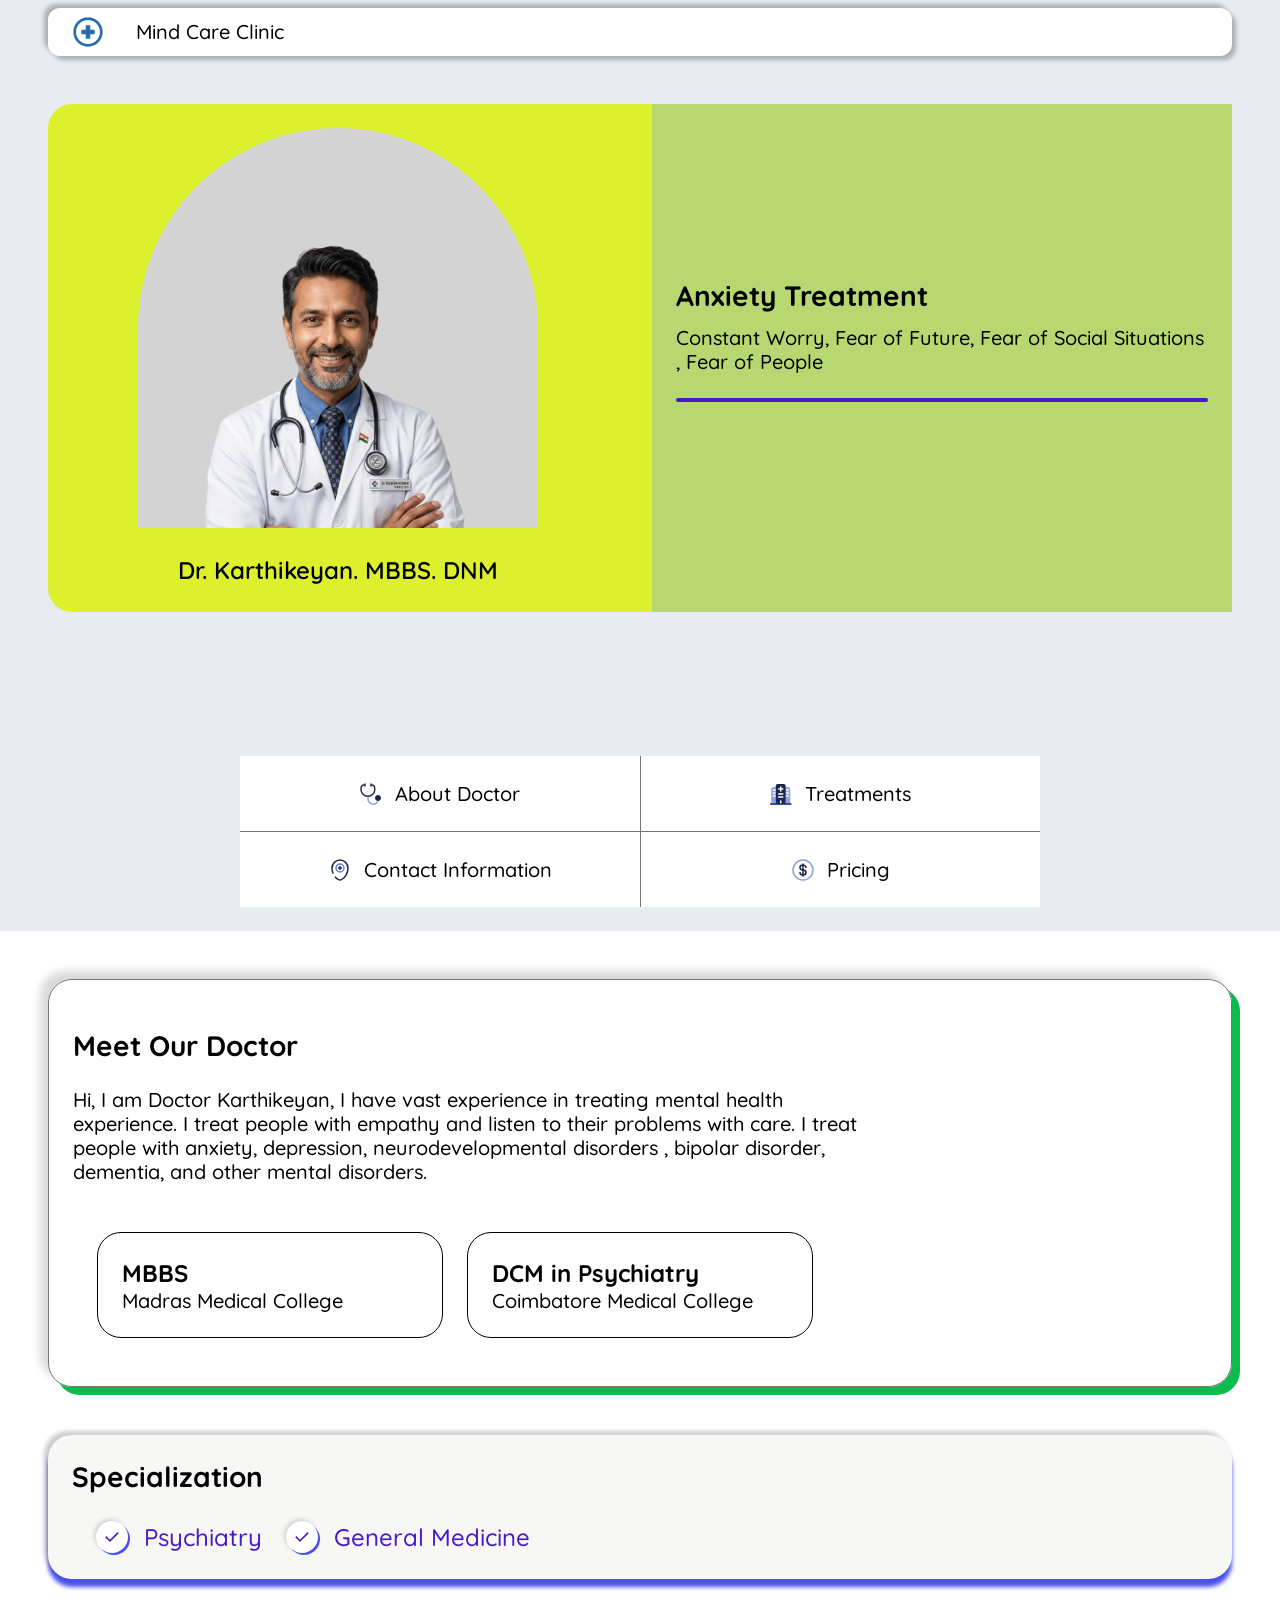
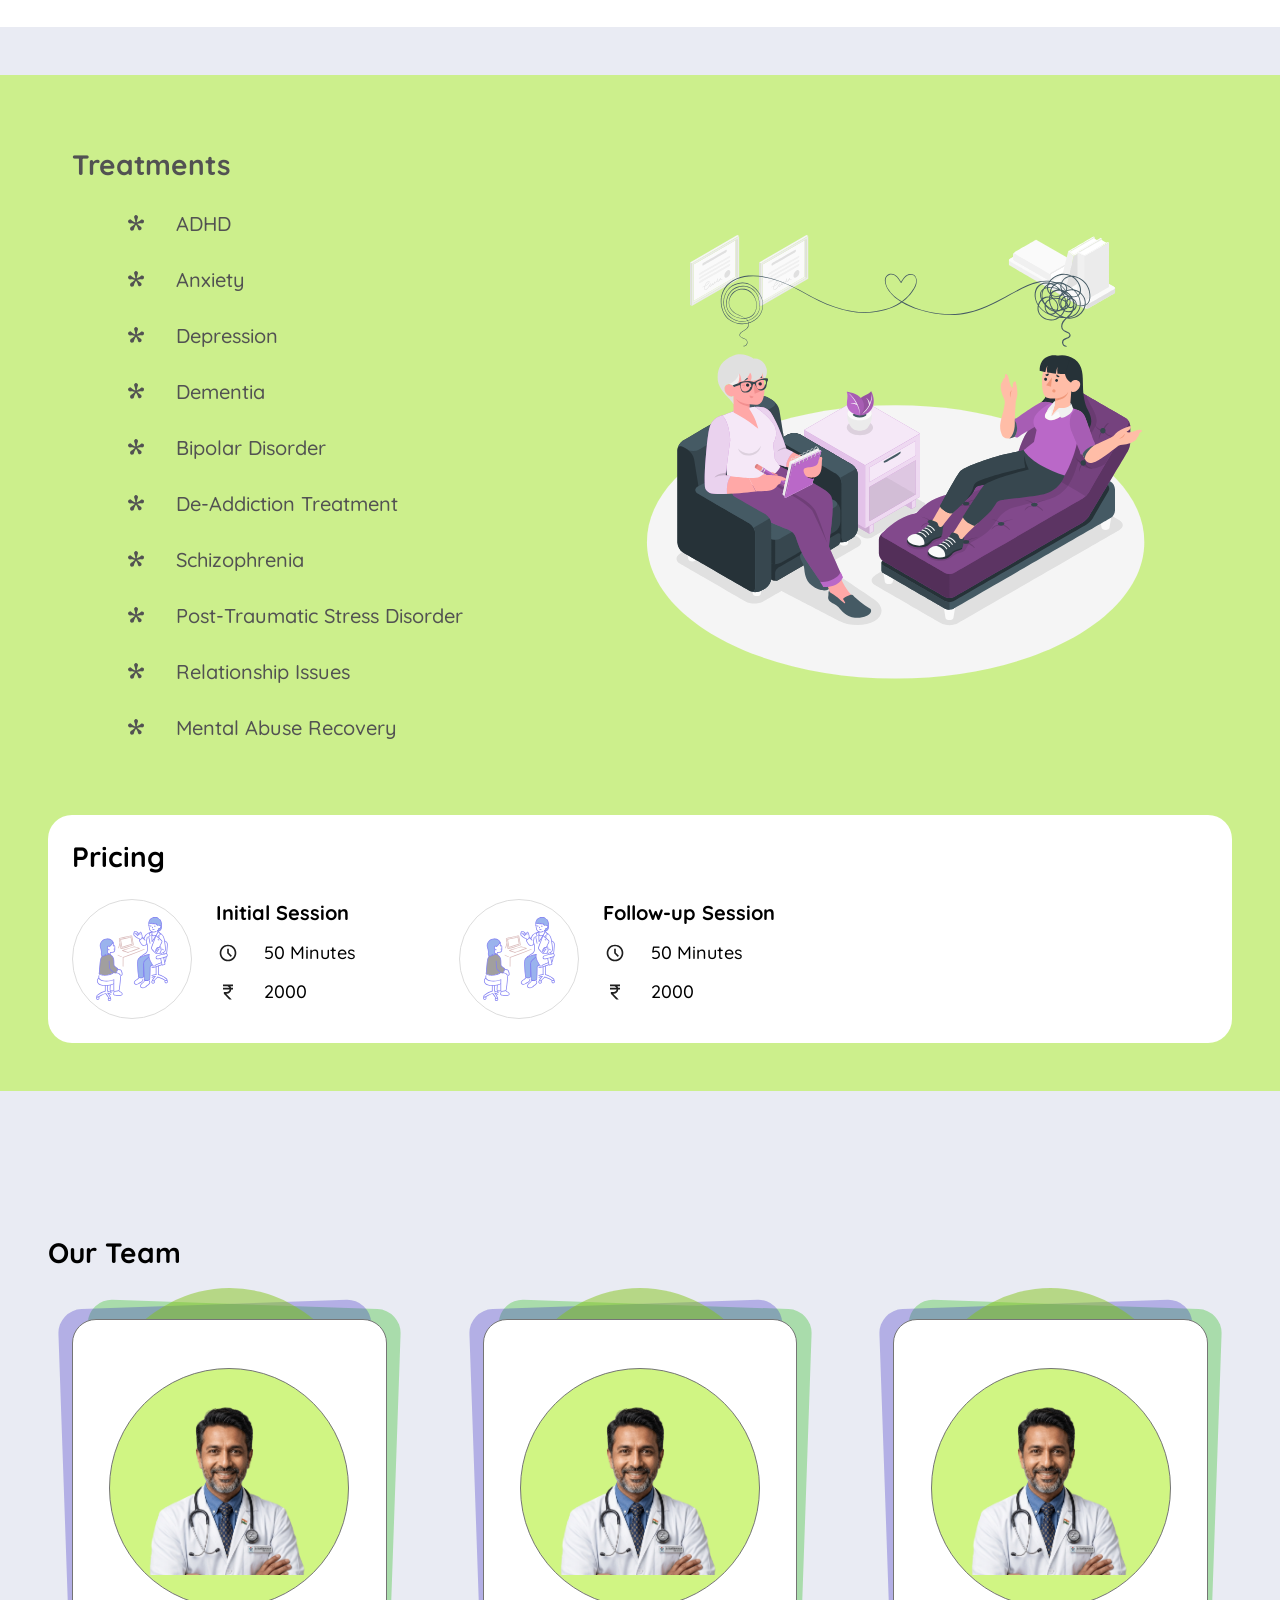
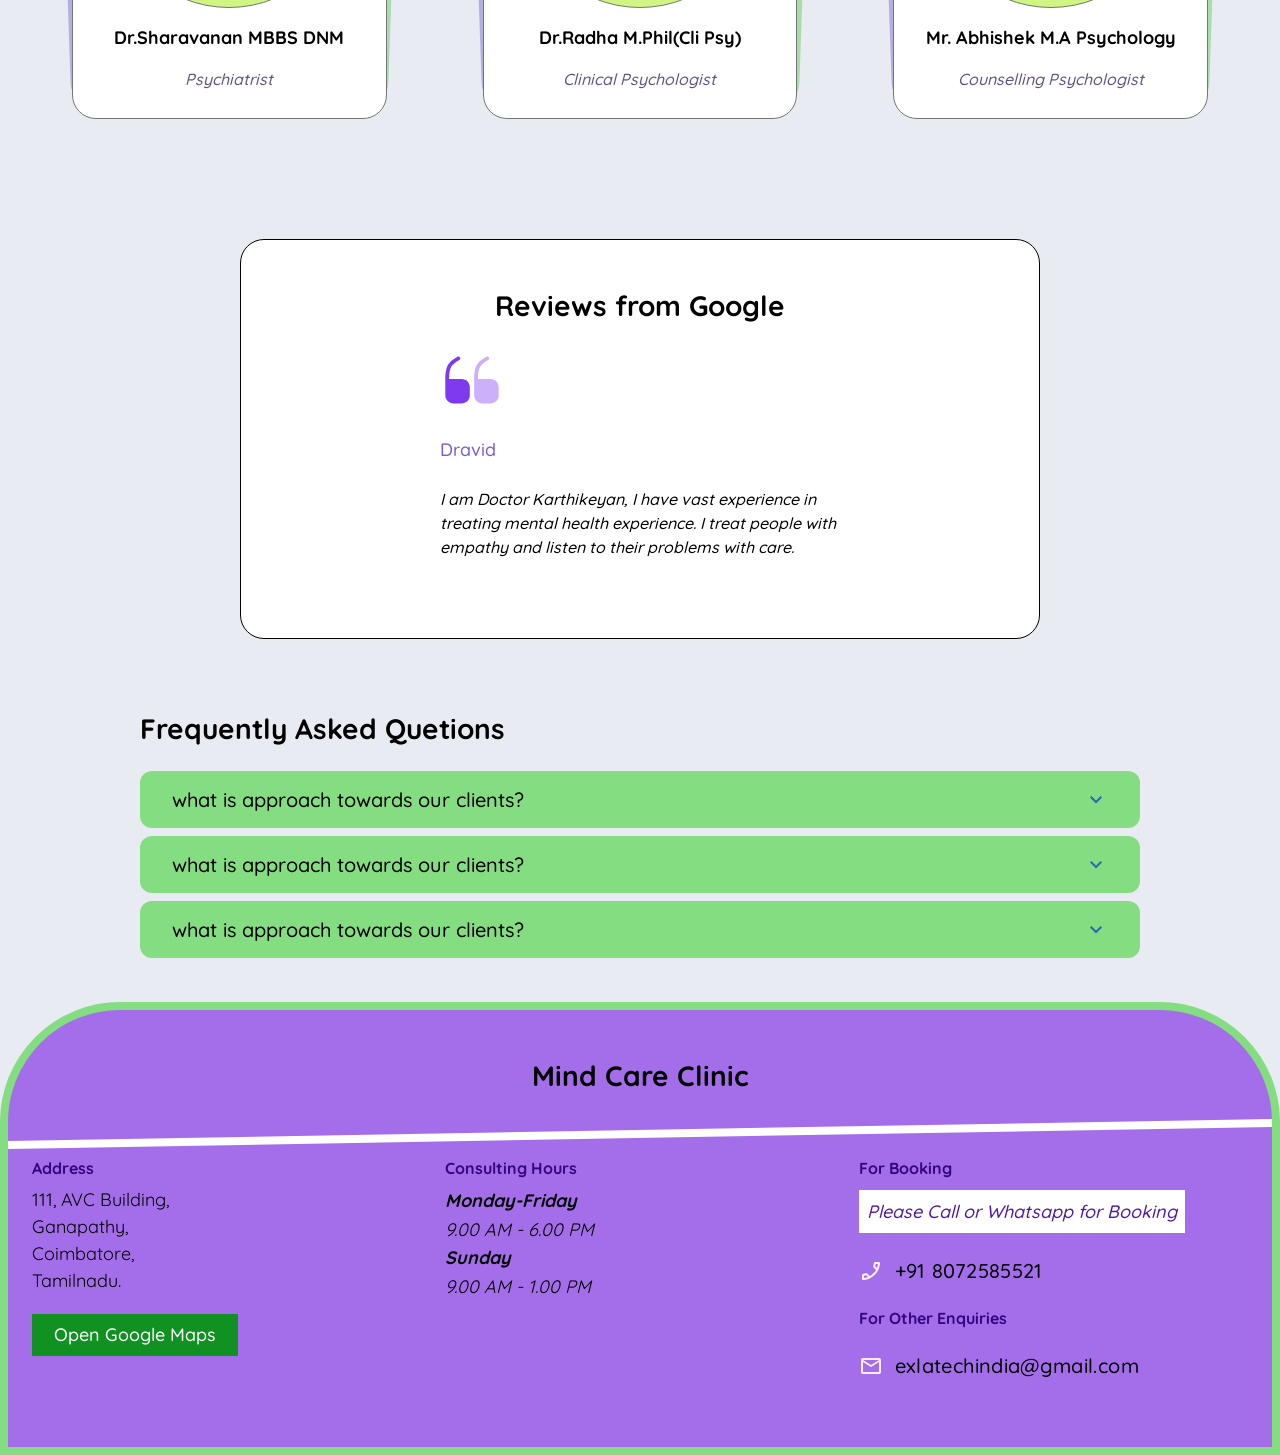
==== index.html @ 74aabde1 "changes" ====
<html>

<head>

  <meta name="viewport" content="width=device-width, initial-scale=1.0"> 

  <link rel="icon" type="image/svg" href="assets/images/dprofile_icons/medical-circle.svg">

  <title> Mind Care Clinic | Anxiety Treatment | Depression Treatment |  OCD Treatment | Post-Traumatic Stress Disorder Treatment | Dementia Treatment |  Bipolar Discorder Treatment | ADHD Treatment </title>

    <meta name ="description" content="" />
    

    





  <link rel="preconnect" href="https://fonts.googleapis.com">
<link rel="preconnect" href="https://fonts.gstatic.com" crossorigin>
<link href="https://fonts.googleapis.com/css2?family=Anek+Tamil:wdth,wght@75,100..800&&family=Playfair+Display+SC:ital,wght@0,400;0,700;0,900;1,400;1,700;1,900&family=Playfair+Display:ital,wght@0,400..900;1,400..900&display=swap" rel="stylesheet">
<link href="https://fonts.googleapis.com/css2?family=Montserrat:ital,wght@0,100..900;1,100..900&display=swap" rel="stylesheet">
<link href="https://fonts.googleapis.com/css2?family=Quicksand:wght@300..700&display=swap" rel="stylesheet">
   <link rel="stylesheet" href="assets/css/colors.css" />

   <link rel="stylesheet" href="assets/css/decorations.css" />


   <link rel="stylesheet" href="assets/css/layout.css" />
   <link rel="stylesheet" href="assets/css/ctagrid.css" />

   <link rel="stylesheet" href="assets/css/finalcta.css" />
   <link rel="stylesheet" href="assets/css/oservices.css" />
   <link rel="stylesheet" href="assets/css/businessservices.css" />

   <link rel="stylesheet" href="assets/css/typography.css" />
   <link rel="stylesheet" href="assets/css/buttons.css"/>
      <link rel="stylesheet" href="assets/css/spacing.css"/>
      <link rel="stylesheet" href="assets/css/servicesgrid.css"/>

            <link rel="stylesheet" href="assets/css/companygrid.css"/>
            <link rel="stylesheet" href="assets/css/highlightsgrid.css"/>


   <link rel="stylesheet" href="assets/css/normalize.css"/>
   <link rel="stylesheet" href="assets/css/transitions.css"/>
   <link rel="stylesheet" href="assets/css/navdprofile.css"/>




   <link rel="stylesheet" href="assets/css/webservices.css"/>
   <link rel="stylesheet" href="assets/css/aboutus.css"/>

      <link rel="stylesheet" href="assets/css/aboutuscircle.css"/>

   <link rel="stylesheet" href="assets/css/footerwebservices.css"/>

      <link rel="stylesheet" href="assets/css/contactpage.css"/>


   <link rel="stylesheet" href="assets/css/splider/glide.core.min.css"/>

   <link rel="stylesheet" href="assets/css/splider/glide.theme.min.css"/>

      <link rel="stylesheet" href="assets/css/doctorprofile.css"/>



</head>
<body>

   

    <header>
      <div class="section-container">



         <nav class="dprofile-navbar ">

            <a class="dprofile-logo-icon"> <img src="assets/images/dprofile_icons/medical-circle.svg" style="width: 32px;height:32px"/>  </a>

            <a class="dprofile-logo-title"> Mind Care Clinic</a>

            <div class="dprofile-spacer"> </div>


             <div class="mobile-hamburger-button">
           <!-- <span class="materials-icon-outlined"> menu </span> -->

           <div class="mobile-menu-icon">
           <span class="mobile-menu-line-1 mobile-menu-lines"> </span>
           <span class="mobile-menu-line-2 mobile-menu-lines"> </span>
           <span class="mobile-menu-line-3 mobile-menu-lines"> </span>
           </div>

       </div>

         <div class="mobile-menu-wrapper">
        <ul class="mobile-menu-list"> 
            <li class="mobile-menu-list-item"> <a class="mobile-menu-link mobile-link-button" href="#about-part"> About Doctor </a>  </li>
            <li class="mobile-menu-list-item"><a class="mobile-menu-link mobile-link-button" href="#treatment-part"> Treatments </a></li>
            <li class="mobile-menu-list-item"><a class="mobile-menu-link mobile-link-button" href="#contact-part"> Contact Information </a> </li>
          

            <li class="mobile-menu-list-item"><a class="mobile-menu-link mobile-link-button" href="#pricing-part"> Pricing </a></li>




        </ul>
     </div>




            
             
         </nav>
        </div>

         
    </header>
     

     

    <section class="dprofile-hero-section">

         <div class="section-container">

              <div class="dprofile-hero-card">
                        <div class="dprofile-hero-card-grid">

                              <div class="dprofile-hero-card-grid-column">
                                <div class="dprofile-hero-left-side-flex-box">

                                <div>


                                  <div class="dprofile-hero-image-wrapper">
                                       <img src="assets/images/doctor_profile.png" />
                                  </div>

                                  <div class="dprofile-hero-image-caption mtop-24">
                                      Dr. Karthikeyan. MBBS. DNM
                                  </div>

                                 </div>


                                 </div>

                                 
                              </div>

                              <div class="dprofile-hero-card-grid-column dprofile-hero-card-grid-column-split-2">

                            <main class="glide_wrapper">

                               <div class="glide" id="glide-hero">
                                 <div class="glide__track" data-glide-el="track">
                                   <ul class="glide__slides">
                                     <li class="glide__slide">
        
                                        <div class="">

                                        <div class="dprofile-hero-title-text">
                                           
                                             <h3> Anxiety Treatment</h3>
                                             
                                             <p class="mtop-12" > Constant Worry, Fear of Future, Fear of Social Situations , Fear of People

                                             </p>
                                        </div>

                                        <div class="dprofile-progress-bar">

                                          </div>

                                        

                                        </div>

                                        



                                     </li>
                                     <li class="glide__slide">
                                                     
                                        
                                        <div>

                                       <div class="dprofile-hero-title-text">
                                          
                                           <h3 > Depression Treatment </h3>

                                           <p class="mtop-12" > Treatment for Persistent Low Mood, Self Harming Behaviour, Self Blaming Behaviour, Rumination, Feeling Worthless</p>
                                            
                                            

                                        </div>
                                        <div class="dprofile-progress-bar">

                                          </div>

                                        </div>

                                     </li>
                                     <li class="glide__slide">
                                       <div>

                                         <div class="dprofile-hero-title-text">
                                             <h3> ADHD Treatment</h3>

                                             <p class="mtop-12" > Child ADHD , Adult Adhd, Lack of Focus in Work and in School, Memory Issues</p>
                                            
                                        </div>
                                        <div class="dprofile-progress-bar">

                                          </div>
                                        </div>

                                     </li>
                                     <li class="glide__slide">

                                        <div>


                                         <div class="dprofile-hero-title-text">

                                            <h3> Neuro Developmental Disorder Diagnosis</h3>

                                             <p class="mtop-12" >  ADHD Diagnosis, Autism Diagnosis, Dyslexia Diagnosis and Learning Disorder Diagnosis.  </p>
                                             
          
                                            
                                        </div>
                                        <div class="dprofile-progress-bar">

                                          </div>

                                        </div>


                                     </li>
                                     <li class="glide__slide">
                                        <div>

                                         <div class="dprofile-hero-title-text">
                                             
                                            <h3> Relationship Issues</h3>

                                             <p class="mtop-12" > Toxic Relationship Recovery, Narcisstic Abuse Recovery, Low Self Worth in Relationship  </p>
                                                                                        
                                        </div>
                                        <div class="dprofile-progress-bar">

                                          </div>

                                        </div>

                                     </li>

                                     <li class="glide__slide">
                                        <div>

                                         <div class="dprofile-hero-title-text">
                                             
                                            <h3> Bipolar Disorder</h3>

                                             <p class="mtop-12" > Treatment for Bipolar Disorder, Maniac Episodes  </p>
                                                                                        
                                        </div>
                                        <div class="dprofile-progress-bar">

                                          </div>

                                        </div>

                                     </li>
                                     
                                   </ul>
                                    
                                 </div>
                               </div>

                     

                            </main>



                                         


                 

                                 
                              </div>
                        </div>

                       
                  
              </div>
         </div>

         
    </section>


    <section>
          <div class="section-container">

                <div class="dprofile-menu-grid-wrapper">

                      <div class="dprofile-menu-grid">
                              <div class="dprofile-menu-grid-column">
                                <a class="menu-grid-link" href="#about-part" > <img src="assets/images/dprofile_icons/stetho.svg" style ="width: 24px;height:24px"/>  About Doctor
                                 </a>
                              </div>
                              <div class="dprofile-menu-grid-column">
                               <a class="menu-grid-link" href="#treatment-part" >  <img src="assets/images/dprofile_icons/hospital.svg" style ="width: 24px;height:24px"/>  

                                Treatments</a>
                              </div>
                              <div class="dprofile-menu-grid-column">
                               <a class="menu-grid-link" href="#contact-part" > 
                                   <img src="assets/images/dprofile_icons/location.svg" style ="width: 24px;height:24px"/>  

                                 Contact Information
                                 </a>
                              </div>
                              <div class="dprofile-menu-grid-column">
                               <a class="menu-grid-link"  href="#pricing-part" > 

                            <img src="assets/images/dprofile_icons/pricing.svg" style ="width: 24px;height:24px"/>  

                                 Pricing
                                </a>

                              </div>
                      </div>
                </div>
          </div>
    </section>


    <section class="dprofile-about-section" id="about-part">

        
         <div class="section-container">

           <main class="dprofile-about-inner-section">

            

             <div class="dprofile-about-wrapper">



              <h3 class="mtop-24">     Meet Our Doctor </h3>
            
              <p class="mtop-24"> Hi, I am Doctor Karthikeyan, I have vast experience in treating
              mental health experience. I treat people with empathy and listen
              to their problems with care. I treat people with anxiety, 
              depression, neurodevelopmental disorders , bipolar disorder,
              dementia, and other mental disorders. </p>
            
            </div>


            <div>
                 <div class="dprofile-about-qualification-grid mtop-24">
                          <div class="dprofile-about-qualification-grid-column">
                             <h4> MBBS</h4>
                             <p> Madras Medical College</p>
                          </div>
                          <div class="dprofile-about-qualification-grid-column">
                             <h4> DCM in Psychiatry</h4>
                             <p> Coimbatore Medical College</p>
                          </div>
                 </div>
            </div>
        </main>

         <main class="mtop-48">
             <div class="dprofile-speciality-card">
                   
                  <h3> Specialization</h3>

                  <div class="dprofile-speciality-card-chip-wrapper mtop-24">

                      <div class="dprofile-speciality-card-chip">

                          <div class="dprofile-speciality-card-chip-icon-wrap">
                              <img src="assets/images/dprofile_icons/check_color.svg"/> 
                           </div>

                           <div class="dprofile-speciality-card-chip-text">
                             Psychiatry
                           </div>
                         
                      </div>

                      <div class="dprofile-speciality-card-chip">

                          <div class="dprofile-speciality-card-chip-icon-wrap">
                              <img src="assets/images/dprofile_icons/check_color.svg"/> 
                           </div>

                           <div class="dprofile-speciality-card-chip-text">
                             General Medicine
                           </div>
                         
                      </div>
                      
                  </div>
                 
              </div>
         </main>


         </div>
    </section>


    <section class="dprofile-speciality-section">
         <div class="section-container">
              
         </div>
    </section>


    <section class="dprofile-treatment-section" id="treatment-part">
          
        <div class="section-container">


             <div class="dprofile-treatment-section-card">

                     <h3 class="dprofile-treatment-section-card-title"> Treatments</h3>

                     <main class="dprofile-treatment-flex-box">

                     <div class="dprofile-treatment-list">


                         <div class="dprofile-treatment-list-item"> 

                             <div class="dprofile-treatment-list-item-icon-wrap">
                                  <img src="assets/images/dprofile_icons/asterisk-1.svg" />

                             </div>

                             <div>
                                 ADHD
                             </div>
                         </div>

                         
                         <div class="dprofile-treatment-list-item"> 

                             <div class="dprofile-treatment-list-item-icon-wrap">
                                  <img src="assets/images/dprofile_icons/asterisk-1.svg" />

                             </div>

                             <div>
                                 Anxiety
                             </div>
                         </div>
                         
                         <div class="dprofile-treatment-list-item"> 

                             <div class="dprofile-treatment-list-item-icon-wrap">
                                  <img src="assets/images/dprofile_icons/asterisk-1.svg" />

                             </div>

                             <div>
                                 Depression
                             </div>
                         </div>
                         
                         <div class="dprofile-treatment-list-item"> 

                             <div class="dprofile-treatment-list-item-icon-wrap">
                                  <img src="assets/images/dprofile_icons/asterisk-1.svg" />

                             </div>

                             <div>
                                 Dementia
                             </div>
                         </div>
                          <div class="dprofile-treatment-list-item"> 

                             <div class="dprofile-treatment-list-item-icon-wrap">
                                  <img src="assets/images/dprofile_icons/asterisk-1.svg" />

                             </div>

                             <div>
                                 Bipolar Disorder
                             </div>
                         </div>

                          <div class="dprofile-treatment-list-item"> 

                             <div class="dprofile-treatment-list-item-icon-wrap">
                                  <img src="assets/images/dprofile_icons/asterisk-1.svg" />

                             </div>

                             <div>
                                 De-Addiction Treatment
                             </div>
                         </div>
                          <div class="dprofile-treatment-list-item"> 

                             <div class="dprofile-treatment-list-item-icon-wrap">
                                  <img src="assets/images/dprofile_icons/asterisk-1.svg" />

                             </div>

                             <div>
                                 Schizophrenia
                             </div>
                         </div>

                         <div class="dprofile-treatment-list-item"> 

                             <div class="dprofile-treatment-list-item-icon-wrap">
                                  <img src="assets/images/dprofile_icons/asterisk-1.svg" />

                             </div>

                             <div>
                                 Post-Traumatic Stress Disorder
                             </div>
                         </div>

                         <div class="dprofile-treatment-list-item"> 

                             <div class="dprofile-treatment-list-item-icon-wrap">
                                  <img src="assets/images/dprofile_icons/asterisk-1.svg" />

                             </div>

                             <div>
                                 Relationship Issues
                             </div>
                         </div>
                         <div class="dprofile-treatment-list-item"> 

                             <div class="dprofile-treatment-list-item-icon-wrap">
                                  <img src="assets/images/dprofile_icons/asterisk-1.svg" />

                             </div>

                             <div>
                                 Mental Abuse Recovery
                             </div>
                         </div>

                         
                     </div>


                      <div class="dprofile-treatment-image-container">

                          <div class="dprofile-treatment-image-wrapper"> <img src="assets/images/dprofile_icons/psychologist.svg" />  </div>

                      </div>

                      </main>


             </div>


             <main class="mtop-48" id="pricing-part">
                   <div class="dprofile-pricing-card">

                       <h3>                        Pricing</h3>

                       
                       <div class="dprofile-pricing-grid">

                       <div class="dprofile-pricing-card-flex-box mtop-48">
                            <div class="dprofile-pricing-card-flex-box-icon-wrap">
                             <img src="assets/images/dprofile_icons/meeting-color.svg"/> 
 
                            </div>

                            <div>
                                  <div class="dprofile-pricing-card-item-title"> Initial Session </div>

                                  <div class="dprofile-pricing-card-item-flex-box mtop-12">

                                     <div class="dprofile-pricing-card-item-flex-box-icon-wrap">
                                              <img src="assets/images/dprofile_icons/time.svg"/> 

                                           
                                     </div>

                                      <div class="dprofile-pricing-card-item-flex-box-text">
                                                 50 Minutes
                                      </div>
                                    

                                     
                                  </div>
                                  <div class="dprofile-pricing-card-item-flex-box mtop-12">

                                     <div class="dprofile-pricing-card-item-flex-box-icon-wrap">
                                              <img src="assets/images/dprofile_icons/rupee.svg"/> 

                                           
                                     </div>

                                      <div class="dprofile-pricing-card-item-flex-box-text">
                                                 2000
                                      </div>
                                    

                                     
                                  </div>
                            </div>

                             
                       </div>

                       <div class="dprofile-pricing-card-flex-box mtop-48">
                            <div class="dprofile-pricing-card-flex-box-icon-wrap">
                                                              <img src="assets/images/dprofile_icons/meeting-color.svg"/> 

                            </div>

                            <div>
                                  <div class="dprofile-pricing-card-item-title"> Follow-up Session </div>

                                  <div class="dprofile-pricing-card-item-flex-box mtop-12">

                                     <div class="dprofile-pricing-card-item-flex-box-icon-wrap">
                                              <img src="assets/images/dprofile_icons/time.svg"/> 

                                           
                                     </div>

                                      <div class="dprofile-pricing-card-item-flex-box-text">
                                                 50 Minutes
                                      </div>
                                    

                                     
                                  </div>
                                  <div class="dprofile-pricing-card-item-flex-box mtop-12">

                                     <div class="dprofile-pricing-card-item-flex-box-icon-wrap">
                                              <img src="assets/images/dprofile_icons/rupee.svg"/> 

                                           
                                     </div>

                                      <div class="dprofile-pricing-card-item-flex-box-text">
                                                 2000
                                      </div>
                                    

                                     
                                  </div>
                            </div>

                             
                       </div>
                   
                        </div>

                  
               </div>
             </main>

             
        </div>
         
    </section>


    <section class="dprofile-pricing-card-section">

          <div class="section-container">
               
          </div>

    </section>


    <section class="dprofile-team-info-section">

         <div class="section-container">


                  <div class="dprofile-team-info-wrapper ">

                                      <h3> Our Team</h3>


                        <div class="dprofile-team-info-grid mtop-24">

                             <div class="dprofile-team-info-grid-column">

                                <div class="dprofile-team-card">


                                   <aside class="dprofile-team-card-decoration-1">
                                     
                                   </aside>
                                   <aside class="dprofile-team-card-decoration-2">
                                     
                                   </aside>
                                   <aside class="dprofile-team-card-decoration-3">
                                     
                                   </aside>

                                    <div class="dprofile-team-card-avatar-wrapper">

                                         <div class="dprofile-team-card-avatar">

                                             <img src="assets/images/doctor_profile.png" /> 
                                             
                                         </div>

                                         <div class="dprofile-team-card-name">
                                              Dr.Sharavanan MBBS DNM
                                         </div>
                                          <div class="dprofile-team-card-specilization">
                                              Psychiatrist
                                         </div>


                                         
                                     </div>

                                    
                                </div>


                             </div>
                             <div class="dprofile-team-info-grid-column">

                                 <div class="dprofile-team-card">


                                   <aside class="dprofile-team-card-decoration-1">
                                     
                                   </aside>
                                   <aside class="dprofile-team-card-decoration-2">
                                     
                                   </aside>
                                   <aside class="dprofile-team-card-decoration-3">
                                     
                                   </aside>

                                     <div class="dprofile-team-card-avatar-wrapper">

                                         <div class="dprofile-team-card-avatar">

                                             <img src="assets/images/doctor_profile.png" /> 
                                             
                                         </div>

                                         <div class="dprofile-team-card-name">
                                              Dr.Radha M.Phil(Cli Psy)
                                         </div>
                                          <div class="dprofile-team-card-specilization">
                                              Clinical Psychologist
                                         </div>


                                         
                                     </div>
                                </div>
                                
                             </div>
                             <div class="dprofile-team-info-grid-column">

                                 <div class="dprofile-team-card">


                                   <aside class="dprofile-team-card-decoration-1">
                                     
                                   </aside>
                                   <aside class="dprofile-team-card-decoration-2">
                                     
                                   </aside>
                                   <aside class="dprofile-team-card-decoration-3">
                                     
                                   </aside>

                                    <div class="dprofile-team-card-avatar-wrapper">

                                         <div class="dprofile-team-card-avatar">

                                             <img src="assets/images/doctor_profile.png" /> 
                                             
                                         </div>

                                         <div class="dprofile-team-card-name">
                                              Mr. Abhishek M.A Psychology
                                         </div>
                                          <div class="dprofile-team-card-specilization">
                                              Counselling Psychologist
                                         </div>


                                         
                                     </div>

                                     
                                </div>
                                
                             </div>

                                  
                        </div>
                               
                             
                  </div>
             
         </div>
    </section>

    <section class="dprofile-google-review-section">

                  <div class="section-container">

                     
                          <main class="dprofile-google-review-container">

                            <div class="dprofile-google-review-card">



                             <h3 class="dprofile-google-review-card-title mtop-24" > Reviews from Google</h3>

                             <div class="glide" id="glide-review">
                                 <div class="glide__track" data-glide-el="track">
                                   <ul class="glide__slides">
                                     <li class="glide__slide">
        
                                        <div class="dprofile-google-review-contents">

                                  
                                  <div class="mtop-24 dprofile-google-review-contents-icon"> 

                                         <img src="assets/images/dprofile_icons/quote-up.svg" />

                                  </div>

                                  <div class="dprofile-google-review-contents-user mtop-24">

                                    Dravid
                                    
                                 </div>
                                <div class=" dprofile-google-review-contents-info mtop-24">

                                    I am Doctor Karthikeyan, I have vast experience in treating mental health experience. I treat people with empathy and listen to their problems with care.

                                </div>

                                



                                  
                             </div>

                                        


                                     </li>
                                     <li class="glide__slide">
             
                                       <div class="dprofile-google-review-contents">

                                  
                                  <div class="mtop-24 dprofile-google-review-contents-icon"> 

                                         <img src="assets/images/dprofile_icons/quote-up.svg" />

                                  </div>

                                  <div class="dprofile-google-review-contents-user mtop-24">

                                    Rahul
                                    
                                 </div>
                                <div class=" dprofile-google-review-contents-info mtop-24">

                                    I am Doctor Karthikeyan, I have vast experience in treating mental health experience. I treat people with empathy and listen to their problems with care.

                                </div>

                                



                                  
                             </div>

                                     </li>
                                    
                                     <li class="glide__slide">

                                          <div class="dprofile-google-review-contents">

                                  
                                  <div class="mtop-24 dprofile-google-review-contents-icon"> 

                                         <img src="assets/images/dprofile_icons/quote-up.svg" />

                                  </div>

                                  <div class="dprofile-google-review-contents-user mtop-24">

                                    Siva
                                    
                                 </div>
                                <div class=" dprofile-google-review-contents-info mtop-24">

                                    I am Doctor Karthikeyan, I have vast experience in treating mental health experience. I treat people with empathy and listen to their problems with care.

                                </div>

                                



                                  
                             </div>

                                     </li>
                                     <li class="glide__slide">

                                         <div class="dprofile-google-review-contents">

                                  
                                  <div class="mtop-24 dprofile-google-review-contents-icon"> 

                                         <img src="assets/images/dprofile_icons/quote-up.svg" />

                                  </div>

                                  <div class="dprofile-google-review-contents-user mtop-24">

                                    Ramesh
                                    
                                 </div>
                                <div class=" dprofile-google-review-contents-info mtop-24">

                                    I am Doctor Karthikeyan, I have vast experience in treating mental health experience. I treat people with empathy and listen to their problems with care.

                                </div>

                                



                                  
                             </div>

                                     </li>
                                     
                                   </ul>
                                    
                                 </div>
                               </div>


                             

                            
                            </div>



                              

                             
                          </main>



                </div> 

         
    </section>


    <section class="dprofile-faqs-section">

         <div class="section-container">
                <div class="dprofile-faqs-container">

                    <h3> Frequently Asked Quetions</h3>

                     <ul class="dprofile-faqs-wrapper mtop-24">



                          <li class="dprofile-faqs-item"> 
                              <div class="dprofile-faqs-item-title">

                               <span class="">

                                   what is approach towards our clients? 
                                   </span>

                                   <span class="dprofile-faqs-title-icon">
                                      <img src="assets/images/dprofile_icons/chevron-down-blue.svg" /> 
                                   </span>                                
                               </div>

                               <div class="dprofile-faqs-item-content">

                                  We follow holistic approach. We listent to patients problems carefully. 

                               </div>
                             
                          </li>
                           <li class="dprofile-faqs-item"> 
                              <div class="dprofile-faqs-item-title">

                                   <span class="">

                                   what is approach towards our clients? 
                                   </span>

                                   <span class="dprofile-faqs-title-icon">
                                      <img src="assets/images/dprofile_icons/chevron-down-blue.svg" /> 
                                   </span>
                                
                               </div>

                               <div class="dprofile-faqs-item-content">

                                  We follow holistic approach. We listent to patients problems carefully. 

                               </div>
                             
                          </li>
                           <li class="dprofile-faqs-item"> 
                              <div class="dprofile-faqs-item-title">

                                    <span class="">

                                   what is approach towards our clients? 
                                   </span>

                                   <span class="dprofile-faqs-title-icon">
                                      <img src="assets/images/dprofile_icons/chevron-down-blue.svg" /> 
                                   </span>
                                
                               </div>

                               <div class="dprofile-faqs-item-content">

                                  We follow holistic approach. We listent to patients problems carefully. 

                               </div>
                             
                          </li>
                              
                     </ul>
                     
                </div>
         </div>
    </section>

    <footer class="dprofile-footer">
           
        <div>
             <div class="dprofile-footer-grid-wrapper">

                  <h3 class="dprofile-footer-title "> Mind Care Clinic</h3>

                  <div class="dprofile-footer-top-decoration">

                  </div>
                   <div class="dprofile-footer-grid mtop-24" id="contact-part">
                          
                             <div class="dprofile-footer-grid-column">

                                  <h5 class="dprofile-footer-grid-column-title">Address</h5>

                                  <ul class="dprofile-location-info">
                                     <li> 111, AVC Building,</li>
                                     <li> Ganapathy,</li>

                                     <li>Coimbatore,</li>
                                     <li>Tamilnadu.</li>

                                  </ul>

                                  <a class="dprofile-google-map-button" href="https://maps.app.goo.gl/JzPtAh3KSQ5ssAon8" target="_blank" >
                                     <button>  Open Google Maps </button>
                                  </a>
                                 
                             </div>
                             <div class="dprofile-footer-grid-column">

                                <h5 class="dprofile-footer-grid-column-title">Consulting Hours</h5>

                                  <ul class="dprofile-location-info">
                                     <li> 
                                    <div class="dprofile-consulting-days"> Monday-Friday </div>

                                    <div class="dprofile-consulting-hours"> 9.00 AM - 6.00 PM</div>
                                     </li>
                                     <li> 

                                         <div class="dprofile-consulting-days"> Sunday </div>

                                    <div class="dprofile-consulting-hours"> 9.00 AM - 1.00 PM</div>
                                        
                                    </li>

                                  </ul>

                                 
                             </div>
                             <div class="dprofile-footer-grid-column">
                                <h5 class="dprofile-footer-grid-column-title">For Booking</h5>
                                <p class="dprofile-contact-notes mtop-12"> Please Call or Whatsapp for Booking </p>

                                <ul class="dprofile-location-info">
                                    <li class="footer-contact-info-list  mtop-24"> 

                                             <span style="width: 24px;height: 24px;"> <img src="assets/images/icons/footerphoneicon.svg" /> </span> <span> +91 8072585521 </span>

                                      </li>
                                   
                                </ul>


                                 <h5 class="dprofile-footer-grid-column-title mtop-24">For Other Enquiries</h5>

                                  <ul class="dprofile-location-info">
                                   
                                    <li class="footer-contact-info-list mtop-24"> 

                                           <span style="width: 24px;height: 24px;"> <img src="assets/images/icons/footercontacticon.svg" /> </span> <span> exlatechindia@gmail.com </span>

                                       </li>
                                </ul>


                             </div>
                   </div>
             </div>
        </div>


    </footer>


     


     

     

    







            
   
     







</body>


<!-- <script src="assets/js/d3.v7.min.js"> </script>
<script src="assets/js/flubber.min.js"> </script>


<script src="assets/js/anime.js"> </script> -->

<!-- <script src="assets/js/connector.js"> </script> -->


<script src="assets/js/scrolling.js"> </script>


<script src="assets/js/nav.js"> </script>

<script src="assets/js/scroll-slider.js"> </script>


<script src="assets/js/splide/glide.min.js"></script>


<script src="assets/js/index.js"> </script>
<script src="assets/js/dprofile.js"> </script>


<script>
 document.addEventListener( 'DOMContentLoaded', function() {
   
    var glide =  new Glide('#glide-hero',{ autoplay: 4000 } ).mount({
        
 });

      console.log("glide is mounted");


      glide.on('move.after', function() {


        let progressbar = document.querySelectorAll('.dprofile-progress-bar');

        progressbar.forEach( (bar) => {

        //      bar.classList.remove('activateanimation');

        // setTimeout(() => {
        // bar.classList.add('activateanimation');

        // },200);
        // console.log("move after event");

        });
       





   

});



 var glidereview =  new Glide('#glide-review',{ autoplay: 4000 } ).mount({
        
 });

      console.log("glide is mounted");


      glidereview.on('move.after', function() {


       




   

});





  } );

</script>


</html>
---- assets/css/colors.css ----
.primary-bg
{

    background-color:#B7601E;
    background-color:#fa0905;


}
.primary-font
{

    color:#0C0840; 




}

.secondary-bg
{
    background-color: #05fa52;
}
.secondary-font
{
    color: #05fa52;
}

.secondary-gray-font
{
    color:#555555;
    
}

.bgcolor-3
{
    background-color: #fa05ec;
}

.bgcolor-4
{
    background-color: #05fadd;
}
.bgcolor-4
{
    background-color: #e705fa;
}
.secondary-font
{
    color: #05fa52;
}

.dark-primary-bg
{
    background-color: #01000e;
}

.dark-secondary-bg
{
    background-color: #08080c;
}
.dark-secondary-font
{
   color: #08080c;
}



.primary-shade-1-bg
{
    background-color:#1c139d;

}
.primary-shade-1-font
{
    color:#1c139d;

}
.primary-shade-2-bg
{
   background-color:#2217bf ;
}
.primary-shade-2-font
{
   color:#2217bf ;
}
.primary-shade-3-bg
{
   background-color:#281be1 ;
}
.primary-shade-3-font
{
   color:#281be1 ;
}
.light-primary-bg
{
    background-color: #fff;
}
.light-primary-font
{
    color: #fff;
}

.light-secondary-font
{
    color:#eae2b8;
}

.light-secondary-bg
{
    background-color:#bfab77;
}

.primary-grey-font
{
    color: #5b5b61;
}

.secondary-grey-font
{
    color: #ababac;
}

.accent-bg
{
    background-color: #F0BD17;
        background-color: #403708;

}
.accent-font
{
    color:#F0BD17;
        color:#403708;

}

.grey-border
{
    border: 1px solid #808080;
}

.brick-border
{
    border:1px solid #E05E3D;
    
}

.grey-divider
{
    width: 100%;
    height: 1px;
    background-color: #808080;
}
---- assets/css/decorations.css ----
.hero-background
{


background-image: url(../images/patterns/hero_bg_pattern_2.png);

  background-repeat: repeat;

  background-size: 32px 32px;

  

}

.hero-background-light
{

  background-image: url(../images/patterns/hero_bg_pattern_light.png);

  background-repeat: repeat;

  background-size: 32px 32px;

}
.hero-background-white
{

  background-image: url(../images/patterns/hero_bg_pattern_white_2.png);

  background-repeat: repeat;

  background-size: 32px 32px;

}
.hero-background-dark
{

  background-image: url(../images/patterns/hero_bg_pattern_dark.png);

  background-repeat: repeat;

  background-size: 32px 32px;

}
.hero-background-grid-light
{
  background-image: linear-gradient(to right, #e0e0e0 1px, transparent 1px),
     linear-gradient(to bottom, #e0e0e0 1px, transparent 1px);

      background-image: linear-gradient(to right, #c7c6c6 1px, transparent 1px),
     linear-gradient(to bottom, #c7c6c6 1px, transparent 1px);

     background-size: 60px 20px;

}
.hero-background-grid-accent
{
  background-image: linear-gradient(to right, #e0e0e0 1px, transparent 1px),
     linear-gradient(to bottom, #e0e0e0 1px, transparent 1px);

}

.hero-section-left-part::before
{

  content: "";
  top:0px;
  left: 0px;
  width: 48px;
  height: 36px;
  background-color: #2217bf;
  position: absolute;
  display: none;
}
.hero-section-left-part::after
{

  content: "";
  bottom:0px;
  left: 0px;
  width: 48px;
  height: 36px;
  background-color: #2217bf;
    position: absolute;
      display: none;


}

.about-section-top::after
{
  content: "";
  top:0px;
  right: 0px;
  
  width: 120px;
  height: 100%;
  background-color: #1c139d;
    position: absolute;

    display: none;

}

.about-section-bottom::after
{
  content: "";
  top:0px;
  left: 0px;
  
  width: 40px;
  height: 100%;
  background-color: #b6da16;
    position: absolute;
    display: none;

}

.about-section .title-point
{
  /* display: inline-block;
  background-color: #2217bf;
  width: 24px;
  height: 24px;
  border-radius: 50%;
  margin-right:  12px; */


}

.about-section-title
{
  /* display: inline-block;
  background-color: #fff;
  color:#2217bf;
  padding: 12px; */

}

.service-section-list-row-middle-decoration
{
  /* width: 12px;
  background-color: #2217bf;

  
  width:180px;
  height:180px;

  border-radius: 6px;
  position: relative; */
  padding: 12px;

  background-color: #fff;
  border-radius: 12px;

  display: flex;
  justify-content: center;
  align-items: center;

  flex-wrap: wrap;

  border: 2px solid #2217bf;

  box-shadow: 0px 0px 0px 0px  #2217bf;

  transition: all cubic-bezier(0.075, 0.82, 0.165, 1) 1s;


  

}

.service-section-list-row-middle-decoration.trigger-box-shadow-reveal

{

    box-shadow: 8px 8px 0px 0px  #2217bf;

}

.service-section-list-row-middle-decoration::after
{
  /* content: "";
  width: 100%;
  height: 8px;
  background-color: #96b13f;
  position: absolute;
  top:50%;
  left:0px;
  transform: translate(0,-50%); */

  
}

.decoration-ball-tax
{
  background-color: #2217bf;
  width: 80px;
  height: 80px;
  border-radius: 50%;
  top:50%;
  right:24px;
  transform: translate(0,-50%);
  position: absolute;
}

.decoration-ball-accounting
{
  background-color: #2217bf;
  width: 80px;
  height: 80px;
  border-radius: 50%;
  top:50%;
  left:24px;
  transform: translate(0,-50%);
  position: absolute;

  width: 320px;
  height: 400px;
  background-color: #fff;
  border: 1px solid #2217bf;
  box-shadow: 12px 12px 0 0 #000;
  border-radius: 6px;
}

.decoration-card-accounting
{
  /* background-color: #2217bf;
  width: 80px;
  height: 80px; */
  border-radius: 50%;
  top:50%;
  left:24px;
  transform: translate(0,-50%);
  position: absolute;

  width: 320px;
  height: 400px;

  background-color: #2217bf;
  border: 1px solid #2217bf;
  box-shadow: 0px 0px 0 0 #000 ;
  border-radius: 6px;

    padding: 12px;

    transition: box-shadow cubic-bezier(0.075, 0.82, 0.165, 1) 1s;

}

.decoration-card-accounting.trigger-box-shadow-reveal

{

  box-shadow: 12px 12px 0 0 #000 ;

}

.decoration-card-list-item
{
  font-size: 18px;
  font-weight: bold;


  padding: 8px 0px;

  border-bottom: 2px solid #b6da16;
}

.decoration-card-list-item:last-of-type
{

  border-bottom: 0px;
}


.decoration-card-tax
{
  
  border-radius: 50%;
  top:50%;
  right:24px;
  transform: translate(0,-50%);
  position: absolute;

  width: 320px;
  height: auto;
  background-color: #fff;
  border: 1px solid #2217bf;
  box-shadow: 0px 0px 0 0 #000;
  border-radius: 6px;

  padding: 12px;
   transition: box-shadow cubic-bezier(0.075, 0.82, 0.165, 1) 1s;

}

.decoration-card-tax.trigger-box-shadow-reveal

{

  box-shadow: 12px 12px 0 0 #000 ;

}

.services-section-tax
{
  position: relative;
}

.services-section-tax .section-container
{
  position: relative;
}

.services-section-tax .decoration-ball-small

{
 content: '';
  background-color: #2217bf;
  width: 48px;
  height: 48px;
  border-radius: 50%;
  top:0px;
  left:120px;
  transform: translate(0,0%);
  position: absolute;

}

.services-section-accounting
{
  position: relative;
}

.services-section-accounting .section-container
{
  position: relative;
}

.services-section-accounting .decoration-ball-small

{
 content: '';
  background-color: #2217bf;
  width: 48px;
  height: 48px;
  border-radius: 50%;
  top:0px;
  right:120px;
  transform: translate(0,0%);
  position: absolute;

}

@media (max-width:1260px)  { 


.services-section-accounting .decoration-ball-small

{
  right: 48px;
}

.services-section-tax .decoration-ball-small

{
  left: 48px;
}

}

@media (max-width:720px)  { 


  .hero-section-left-part::before
{

          top: 0px;
        left: 100%;
        width: calc(100% - 36px);
        height: 18px;
        transform: translate(-100%, 0);
 
}
.hero-section-left-part::after
{

  
  left: 0px;
  width: 48px;
  height: 18px;
 

}

  .about-section-top::after
{
  content: "";
  top:0px;
  right: 0px;
  
  width: 12px;
  height: 100%;
  background-color: #fff;
    position: absolute;

}

.about-section-bottom::after
{
  content: "";
  top:0px;
  left: 0px;
  
  width: 4px;
  height: 100%;
  background-color: #fff;
    position: absolute;

}

.decoration-ball-tax
{
  background-color: #2217bf;
  width: 48px;
  height: 48px;
  border-radius: 50%;
  top:50%;
  right:0px;
  transform: translate(50%,-50%);
  position: absolute;
}

.decoration-ball-accounting
{
  background-color: #2217bf;
  width: 48px;
  height: 48px;
  border-radius: 50%;
  top:50%;
  left:0px;
  transform: translate(-50%,-50%);
  position: absolute;
}



.service-section-list-row-middle-decoration
{
  /* width: 12px;
  background-color: #2217bf;

  height: 120px;

  border-radius: 6px;
  position: relative;

  transform: rotate(90deg);
  transform-origin: center; */
  margin-top: 120px;
  margin-bottom: 120px;

}

.services-section-accounting .decoration-ball-small

{
  display: none;
}

.services-section-tax .decoration-ball-small

{
  display: none;
}

.decoration-card-accounting
{

 position: relative;

 top:0%;
  left:24px;
  transform: translate(0, 0%);

  margin-top: 48px;
}

.decoration-card-tax
{

   position: relative;

 top:0%;
  left:24px;
  transform: translate(0, 0%);

  margin-top: 48px;

}





}
---- assets/css/layout.css ----
body
{
    padding: 24px;
    background-color: #fff;
    box-sizing: border-box;
}
.section-container
{
    padding-left: 48px;
    padding-right: 48px;


}

.hero-section
{

    min-height: 600px;

    margin-top: 120px;

    background-color: #B7601E;
    background-color: #fa0905;

    background-color: #05fadd;
    
    
}

.hero-image
{
    width: 400px;
    height: auto;

   
   
    
    
}





.hero-section-row
{
    display: flex;
    justify-content: flex-start;
     gap:0px;

}

.hero-section-left-part
{
 width: 50%;
 height: 100%;
 min-height: 100%;
 display: flex;
 justify-content: center;
 align-items: center;
 position: relative;
 padding-top: 48px;
 padding-bottom: 48px;

 
}

.hero-section-right-part
{

    width: 50%;
 min-height: 100%;
 display: flex;
 justify-content: center;
 align-items: center;

}


.hero-content-wrapper
{

    width: 480px;
    height: auto;
}

.secondary-section
{

    border-bottom: 8px red solid;

}




.secondary-section-msg-header
{
    font-size: 80px;
    line-height: 110px;
    margin-top: 24px;

    font-weight: normal;
}

.secondary-section-msg-header.highlight-msg-header
{
    color: blue;
    margin-left: 50%;
    
}

.overview-section
{
    background-color: #ddd;
    

    padding-bottom: 0px;
    padding-top: 8px;
}

.overview-section-flex-box
{
    
    display: flex;
    justify-content: flex-start;
    gap:24px;
    flex-wrap: wrap;

    padding-left: 120px;
    padding-right: 120px;
    padding-top: 48px;
    padding-bottom: 48px;

    background-color: #fff;





}

.overview-section-flex-box-item
{
    flex-grow: 1;
    flex-basis: 1;
    flex-shrink: 1;
    padding-top: 120px;
    padding-bottom: 120px;
    border-radius: 12px;
    background-color: #bfab77;

    font-size: 20px;
    line-height: 24px;
    padding-left: 12px;
    text-align: center;
    padding-right: 12px;
    font-weight: bold;
    
}

.about-section
{

    background-color: #0C0840;
    
}
.about-section-top
{
    padding-top: 120px;
    padding-left: 120px;
        padding-right: 120px;


        position: relative;

        display: flex;
        flex-wrap: wrap;


}



.about-section-top-content
{

            width: 50%;

}

.about-section-image-wrapper
{
    width: 50%;

    display: flex;
    justify-content: center;
    align-items: center;
}

.about-section-image-wrapper img

{

    width: 96%;
    height: auto;

}


.about-section-bottom
{
    padding-top: 120px;
    padding-bottom: 120px;
    padding-left: 120px;
        padding-right: 120px;
        width: 100%;
        position: relative;
  overflow: hidden;
}

.about-section-bottom-row
{
    display: flex;
    justify-content: space-between;
    flex-wrap: wrap;
    gap:120px;

    
}
.partner-firm-icon-wrapper
{
    padding: 4px;
    border: 1px dashed #fff;
    border-radius: 50%;
    display: flex;
    justify-content: center;
    align-items: center;

    width: 36px;
    height: 36px;
    margin-bottom: 24px;
}
.partner-firm-icon-wrapper img
{
    width: 24px;
    height: 24px;

    


}

.about-section-bottom-row .partner-box
{
    width: calc(50% - 64px);
       background-color: #0d0d13;

       border:1px solid #fff;


}

.about-section .partner-box-long
{
    text-align: center;
    background-color: #0d0d13;

       border:1px solid #fff;

}

.highlights-section
{
    padding: 60px;
    height: auto;
    width:100%;
    background-image: linear-gradient(to right, #e0e0e0 1px, transparent 1px),
     linear-gradient(to bottom, #e0e0e0 1px, transparent 1px);

     background-size: 40px 40px;

}
.highlights-container
{
    


    /* box-shadow: -120px -120px 25px 0 rgba(255,255,255,0.25), 120px 120px 25px 0 rgba(255,255,255,0.25), 120px -120px 25px 0 rgba(255,255,255,0.25), -120px 120px 25px 0 rgba(255,255,255,0.25) ; */
       /* box-shadow: -60px -60px 0px 0 rgba(120,120,120,1), 60px 60px 0px 0 rgba(120,120,120,1), 60px -60px 0px 0 rgba(120,120,120,1), -60px 60px 0px 0 rgba(120,120,120,1) ; */

    min-height: 240px;
    

    display: flex;
    flex-wrap: wrap;
    justify-content: center;
    gap:60px;
    padding:8px;

    position: relative;


}



.highlights-box
{
   flex-grow: 1;
   flex-shrink: 1;
   flex-basis: 1;
   padding-top: 24px;
   padding-bottom: 24px;

   display: flex;
   align-items: center;

   flex-wrap: wrap;
   gap:24px;


   justify-content: space-between;

   width: 240px;

   text-align: center;

   padding-left: 12px;
   padding-right: 12px;

   text-align: center;


   background-color: #fff;
   color:#1c139d;
           border:2px solid #0b0840;


    /* border:1px solid #E05E3D; */

    box-shadow: 0px 0px 0 0 #0b0840;
    transition: box-shadow cubic-bezier(0.175, 0.885, 0.32, 1.275) 1s;
}

.highlights-box.trigger-box-shadow-reveal
{
    box-shadow: -8px -8px 0 0 #0b0840;

}

.highlights-box-icon-wrapper
{
    width: 100%;
}

.highlights-box-icon
{
    width: 48px;
    height: 48px;
}

.highlights-box-heading
{
    min-height: 6em;
    text-align: center;
    width: 100%;
}


.services-section-tax
{
    padding-top:120px;
    padding-bottom:120px;

    background-color: #eae2b8;

    background-color: #b6da16;

    overflow: hidden;

}
.services-section-accounting
{
    padding-top:120px;
    padding-bottom:120px;

    background-color: #bfab77;

        background-color: #fff;

    overflow: hidden;

}
.services-section-accounting-content-outer-wrapper
{
 position: relative;
 margin-top: 120px;
}
.services-section-tax-content-outer-wrapper
{
 position: relative;
 margin-top: 120px;


}

.services-section-accounting-content
{
    margin-left: auto;
    width: 50%;
}

.services-section-tax-content
{
       width: 50%;
 
}

.services-section-tax-content h1
{
  
}

.services-section-accounting-content .services-headline-part
{
  opacity: 1;
  transition: all cubic-bezier(0.075, 0.82, 0.165, 1) 0.1s ;
    color:#5b5b61 !important;

}
.services-section-tax-content .services-headline-part
{
  opacity: 1;
    transition: all cubic-bezier(0.075, 0.82, 0.165, 1) 0.1s;

  color:#080808 !important;

}

.services-section-accounting-content .services-headline-part.highlighted
{
  color:#2217bf !important;
  opacity: 1;
}

.services-section-tax-content .services-headline-part.highlighted
{
  color:#2217bf !important;
    opacity: 1;

      


}

.services-section-image-row-wrapper
{
  width: 90%;
  max-width: 90%;
  height: auto;

  /* background-color: #4a3dc3; */
}

.services-section-tax .services-section-image-row-wrapper
{
    margin-left: auto;
}

.services-section-image-row
{
    display: flex;
    justify-content: flex-start;
    gap:8px;
    flex-wrap: wrap;
}

.services-section-image-card
{
    width:calc(50% - 20px);



}
.services-section-image-card img
{
 width: 100%;
 height: auto;
}
.services-section-image-card-tax
{
    background-color: #311291;
    /* background: linear-gradient(270deg, #744bbb 0%, #2b1cce 92.3%); */

            /* background: linear-gradient(270deg, #311291 0%, #2b1cce 92.3%);

            background: linear-gradient(270deg, #12043f 0%, #07033b 92.3%); */
/* background: linear-gradient(270deg, #2a2a2b 0%, #66667f 92.3%);  */
        box-shadow:0 0 0 12px #fff;

            background-image: linear-gradient(to right, #12043f 1px, #311291 1px),
                 linear-gradient(to bottom, #12043f 1px, #311291 1px);

    background-size: 12px 12px;


display: flex;
    align-items: center;
    justify-content: center;

}
.services-section-image-card-benefits
{
       background-color: #01000e;
        background: linear-gradient(270deg, #744bbb 0%, #2b1cce 92.3%);
            background: linear-gradient(270deg, #311291 0%, #2b1cce 92.3%);
                        background: linear-gradient(270deg, #12043f 0%, #07033b 92.3%);

   /* background: linear-gradient(270deg, #2a2a2b 0%, #66667f 92.3%); */
        box-shadow:0 0 0 12px #fff;

       display: flex;
    align-items: center;
    justify-content: center;

    flex-wrap: wrap;
    gap:12px;

       background-image: linear-gradient(to right, #fff 1px, #ddd 1px),
                 linear-gradient(to bottom, #fff 1px, #ddd 1px);

                 background: #fff;

    background-size: 12px 12px;

    position: absolute;

    top:120px;
    left: 0px;
     background: #2b1cce;
     background: #fff;

                 color:#2b1cce;

    
}

.services-section-image-card-benefits-accounting
{
       background-color: #01000e;
        background: linear-gradient(270deg, #744bbb 0%, #2b1cce 92.3%);
            background: linear-gradient(270deg, #311291 0%, #2b1cce 92.3%);
                        background: linear-gradient(270deg, #12043f 0%, #07033b 92.3%);

   /* background: linear-gradient(270deg, #2a2a2b 0%, #66667f 92.3%); */
        box-shadow:0 0 0 12px #2b1cce;

       display: flex;
    align-items: center;
    justify-content: center;

    flex-wrap: wrap;
    gap:12px;

       background-image: linear-gradient(to right, #fff 1px, #ddd 1px),
                 linear-gradient(to bottom, #fff 1px, #ddd 1px);

                 background: #2b1cce;

                 color:#fff;

    background-size: 12px 12px;

    position: absolute;

    top:120px;
    right: 0px;

    
}

.image-card-content-wrapper
{
    width: 100%;
    padding: 24px;
}

.tax-benefits-item
{
    margin-top: 48px;
}
.tax-benefits-item:first-of-type
{
    margin-top: 0px;
}

.tax-benefits-item 
{
    font-size: 20px;
    line-height: 24px;
    font-weight: bold;

    position: relative;

    margin-left: 24px;
    vertical-align: middle;

    
    

}

.tax-benefits-item::before
{
 content:'';
 top:50%;
 left: -32px;
 width: 12px;
 height: 12px;
 background-color: #2b1cce;
 position: absolute;
 border-radius: 50%;

 transform: translate(0,-50%);
}



.services-section-image-card-cashflow
{
    background-color: #fff;
        /* background: linear-gradient(270deg, #464547 0%, #88888b 92.3%);

        background: linear-gradient(270deg, #c1bdc5 0%, #bcbcc1 92.3%); */

        box-shadow:0 0 0 12px #fff;

        

      background-image: linear-gradient(to right, #ddd 1px, #fff 1px),
     linear-gradient(to bottom, #ddd 1px, #fff 1px);

     background-size: 20px 20px;



}
.services-section-image-card-accounting
{
    background-color: #311291;
        /* background: linear-gradient(270deg, #464547 0%, #88888b 92.3%); */

                                background: linear-gradient(270deg, #12043f 0%, #07033b 92.3%);

        box-shadow:0 0 0 12px #fff;

        background-image: linear-gradient(to right, #4f22b8 1px, #311291 1px),
     linear-gradient(to bottom, #4f22b8 1px, #311291 1px);

     background-size: 20px 20px;

}


.services-section-acocounting
{
    padding-top:120px;
    padding-bottom:120px;

}
.services-section-accounting-tax-service-list
{
    background-color: #fff;
    padding-top: 120px;
    padding-bottom: 120px;
     background-image: linear-gradient(to right, #e0e0e0 1px, transparent 1px),
     linear-gradient(to bottom, #e0e0e0 1px, transparent 1px);

     background-size: 40px 40px;

     border-top: 2px solid #2217bf;

     transition: all linear 12s ;
}

.services-section-accounting-tax-service-list.highlighted

{
     background-image: linear-gradient(to right, #e0e0e0 1px, transparent 1px),
     linear-gradient(to bottom, #e0e0e0 1px, transparent 1px);

     background-size: 80px 80px;


}

.services-section-list-wrapper
{
    display: flex;
    gap:24px;
    padding:24px;
    flex-wrap: wrap;
   


}

.services-section-list-wrapper.tax

{
    background-color: #dcdbe7;
    border: 2px solid #1c139d;

}

.services-section-list-wrapper.accounting

{
    background-color: #dcdbe7;

    border: 2px solid #1c139d;

    width: calc(66.66% + 0px);

}

.service-section-list-row-last
{
  display: flex;
  justify-content: center;
  flex-wrap: wrap;

   /* background-image: linear-gradient(to right, #e0e0e0 1px, transparent 1px),
     linear-gradient(to bottom, #e0e0e0 1px, transparent 1px); */

     background-size: 40px 40px;
  
}

.service-section-list-row-middle
{
  display: flex;
  justify-content: space-between;
  flex-wrap: wrap;
  align-items: center;

  margin-top:120px !important;
  margin-bottom: 120px !important;
   
  background-color: #96b13f;

  background-color: #9b9bdc;
  padding: 48px 24px;

}
.service-section-list-row-middle .left-part-content
{
    width: 33.33%;

    padding: 24px;

    font-style: italic;
    background-color: #fff;

    font-weight: 300;

}
.service-section-list-row-middle .right-part-content
{
    width: 33.33%;
        padding: 24px;

    font-style: italic;
    background-color: #fff;
    font-weight: 300;

}




.services-section-list-wrapper.tax li 

{
    flex:0 0 calc(33.33% - 24px);

    font-weight: bold;
    color:#0d0d13;
    display: flex;
    justify-content: flex-start;
    align-items: center;
    gap:12px;
    flex-wrap: wrap;


}

.services-section-list-wrapper.tax li .services-section-list-icon

{
    width: 24px;
    height: 24px;
    background-color: #fff;
    border:6px solid  #1c139d;


    /* border-radius: 50%; */
    display: inline-block;

}

.services-section-list-icon img
{

     width: 24px;
     height: 24px;
}
.services-section-list-text
{
    font-weight: bold !important;
}

.services-section-list-wrapper.accounting li 

{
    flex:0 0 calc(50% - 12px);

    color:#0d0d13;
    display: flex;
    justify-content: flex-start;
    align-items: center;
    gap:12px;
    flex-wrap: wrap;


}

.services-section-list-wrapper.accounting li .services-section-list-icon

{
    width: 24px;
    height: 24px;
    background-color: #fff;

    border:6px solid  #1c139d;

    /* border-radius: 50%; */
    display: inline-block;

}

.services-section-list-text
{
    display: block;

    max-width: calc(100% - 40px);

    
}

.cta-button-account_tax-wrapper
{
    display: flex;
    justify-content: center;
    align-items: center;
    flex-wrap: wrap;

    width: calc(30% - 0px);
}

.section-information-general
{

    padding-top: 48px;
    padding-bottom: 48px;
    margin-bottom: 0px;

    display: none;
    
    

}
.section-information-general-row
{
display: flex;
    justify-content: space-around;
    align-items: center;
    flex-wrap: wrap;
}
.cta-content-phone-number
{
    width: 50%;
    padding: 24px;
}
.cta-phone-number-wrapper
{
    width: calc(40% -64px);
        padding: 24px;

}
.section-general-information-title
{
    text-transform: uppercase;
}
.general-info-icon-wrapper
{
    width: 36px;
    height: 36px;
     display: flex;
     justify-content: center;
     align-items: center;
    position: relative;
    transform: scale(1.5);
}
.general-info-icon-wrapper img

{
  width: 24px;
  height: 24px;
  transform: rotate(-90deg);
}
.general-info-icon-wrapper::before
{
    content:"";
    border: 2px dashed #fff;
    position: absolute;

    width: 32px;
    height: 32px;
    z-index: 1;
    top: 0px;
    left: 0px;
    border-radius: 50%;
    

    animation: rotatebordericon  linear 5s  infinite;


}

.ellipse-section
{
    position:relative;
    padding: 6rem 1rem;
    text-align: center;
    background-color: #f9fafb;
    overflow: hidden;

}

.ellipse-section::before
{
    content: "";
    position: absolute;
    left:50%;
    bottom: -40%;
    transform: translateX(-50%);
    width: 140%;
    height: 100%;
    background: #6366f1;
    border-radius: 50%;
    z-index: -1;

}

@keyframes rotatebordericon
{
    from{
        transform: rotate(0deg);
    }
    to{
              transform: rotate(360deg);
  
    }

}
.general-info-call-button
{
    /* background-color: #fff;
    border:2px solid #482D9A;
    outline: 2px solid #fff; */
    display: inline-block;
    padding:12px 24px;

    margin-top:22px;

    max-width: 90%;
}

.section-other-services
{

   padding-bottom: 120px;
   padding-top: 120px;
   overflow: hidden;
     
}

.section-other-services-top
{
background-color: #bfab77;
  padding-top: 120px;
  padding-bottom: 120px;

  border:1px solid #0C0840;
  position: relative;
   
    z-index: 4;

    

}







.section-other-services-top li
{
  
}

.section-other-services-bottom
{
    margin-top: 48px;
background-color: #eae2b8;
  padding-top: 120px;
  padding-bottom: 120px;
}

.section-other-services-row
{
    display: flex;
    justify-content: flex-start;
    gap:0px;

    flex-wrap: wrap;



    width: 80%;
    margin-left: auto;
    margin-right: auto;


}

.section-other-services-row-column
{
  width:50%;

  max-width: 50%;
  overflow: hidden;
}
.section-other-services-row-column.image-container
{
  display: flex;
  justify-content: center;
  align-items: center;
}


.section-other-services-row-column.business-registation-image
{

background-color: #17162b;
background-color: #080716;

background-color: #0C0840;


}

.section-other-services-row-column.business-compliance-image
{
/* background-color: #0C0840; */
background-color: #17162b;
background-color: #080716;
background-color: #0C0840;



}
.section-other-services-row-column.payroll-image
{
background-color: #bbb8ea;


}
.section-other-services-row-column.business-operations-image
{
background-color: #2217bf;

}

.section-other-services-row-column img
{
  width:100%;
  height: auto;
}

.section-other-services-row-column.content
{

     display: flex;
     align-items: center;
     padding: 64px;
    
}
.section-other-services-row-column.content .content-wrapper
{

    min-height: 80%;
    
}

.other-services-list-wrapper
{

}

.other-services-title
{

}

.other-services-list
{

}

.other-services-list-title-text
{

}

.other-services-list-title-icon
{
   display: inline-block; 
   width: 24px;
   height: 24px;
   background-color: blue;
}

.other-services-list-item
{
    margin-top: 24px;

    font-size: 20px;
    line-height: 24px;
    color: #1B1616;
}



.other-services-extra-wrapper
{
    background-color: #281be1;
    padding: 24px;
    margin-top: auto;
    position: relative;
}

.other-services-paragraph
{
        margin-top: 24px;

    color: #ffff;
    font-size: 20px;
    line-height: 24px;
    font-style: italic;
}

.other-services-subsection-divider
{
    width: 100%;
    height: 1px;
    background-color: #fff;
    margin-top:8px;
    margin-bottom:8px;
}

.other-services-list-item-with-underline
{
    padding-top:24px;
    padding-bottom: 24px;
    border-bottom: 1px dotted #000;
}
.other-services-list-item-with-underline-light
{
    padding-top:24px;
    padding-bottom: 24px;
    border-bottom: 1px dotted #fff;
}

.footer-section
{
    padding: 48px;
    padding-bottom: 48px;
    

    min-height: 400px;
    position: relative;
    z-index: 2;
    

}
.footer-row
{
    display: flex;
    flex-wrap: wrap;
    gap:0px;
    justify-content: space-around;
}

.footer-column
{
    width: 33.33%;

        padding-left:24px;


    
}
.footer-column-menu
{
    display: flex;
    justify-content: flex-start;
    

}

.footer-logo-text
{

}

.company-info-card
{
    border: 1px solid #fff;

    color:#fff;
    position: relative;
    box-shadow: 4px 4px 0px 0px rgba(255,255,255,1);

}

.company-info-title
{
    position: absolute;
    z-index: 100;
    top:0px;
    left: 25%;
    
    transform: translate(0,-50%);
    padding:0px 4px;
}

.company-info-card .compnay-info
{

}

.footer-menu-item
{
    line-height: 24px;
    font-size: 18px;
    margin-top: 24px;
}


.contact-info-card
{
    

}

.contact-info-title
{
    
   
    
}
.footer-contact-info-list
{
    display: flex;
    justify-content: flex-start;
    align-items: center;
    gap:12px;
    font-family: 'Inter';

    font-size: 18px;
    line-height: 24px;



  
}




@media (max-width:1260px)  { 


.section-container
 {
    padding-left: 48px;
    padding-right: 48px;
 }

 .about-section-bottom-row .partner-box
{
  width: 100%;
}


}
@media (max-width: 1080px) {
    .hero-section {
        margin-top: 96px;
    }

    body
{
    padding: 0px;
    background-color: #fff;
    box-sizing: border-box;
  }
}

@media (max-width:720px)  { 


    .services-section-image-row-wrapper
{
  width: 100%;
  max-width: 100%;
  height: auto;
  overflow:hidden;
}

.highlights-section
{
    padding: 120px 60px;

    
}


.highlights-container
{
    gap:180px;
     
}

.cta-content-phone-number
{
    width: 100%;
    padding: 24px;
    text-align: center;
}
.cta-phone-number-wrapper
{
    width: 100%;
        padding: 24px;

}
.general-info-icon-wrapper img

{
  
  transform: rotate(0deg);
}

 .section-container
 {
    padding: 12px;
    padding: 12px;
 }

 .hero-section-row
{
    display: flex;
    justify-content: flex-start;
     gap:24px;

     padding: 12px;

     height: auto;

     flex-direction: column;
}

.hero-section-left-part
{
 width: 100%;
 height: auto;
 min-height: 100%;
 /* background-color: #fff; */
 display: flex;
 justify-content: center;
 align-items: center;
 position: relative;

 padding-top:48px;
 padding-bottom: 48px;

 padding-left: 12px;
 padding-right: 12px;

 
}


.hero-section-right-part
{

    width: auto;
 height: 50%;
 display: flex;
 justify-content: center;
 align-items: center;
 max-width: 100%;
 overflow: hidden;

}

 .about-section-top-content
{

            width: calc(100% - 12px);

}
.about-section-image-wrapper

{
               width: calc(100% - 12px);
 
}
.about-section-bottom-row .partner-box
{
    width: 100%;
       


}
.about-section-top
{
    padding-top: 48px;
    padding-left: 12px;
        padding-right: 12px;


        position: relative;

}

.about-section-bottom
{
    /* padding-top: 48px;
    padding-bottom: 48px; */
    padding-left: 12px;
        padding-right: 12px;
        width: 100%;
        position: relative;

}

.about-section-bottom-row
{
    gap:48px;

}


.overview-section-flex-box-item
{
    flex-grow: 1;
   flex-shrink: 1;

    flex-basis: 1;
    padding-top: 48px;
    padding-bottom: 8px;
    background-color: #fff;

    font-size: 20px;
    line-height: 24px;
    padding-left: 12px;
    text-align: center;
    padding-right: 12px;
    font-weight: bold;

    min-width: 0;
    width: 40%;
    
}





.services-section-accounting-content
{
    padding-left: 48px;
    width: 100%;
}

.services-section-tax-content
{
       width: 100%;
     padding-right: 48px;

}
.services-section-image-row
{
    width: 100%;
}


.services-section-image-card 
{
    width: 100%;
}





.services-section-list-wrapper.accounting

{

    width: 100%;

}

.services-section-list-wrapper.tax li 

{
    flex:0 0 100%;

    width: 100%;

    


}
.services-section-list-wrapper.accounting li 

{
    flex:0 0 calc(100% - 12px);


}

.service-section-list-row-middle .left-part-content

{
    width: 100%;
}
.service-section-list-row-middle .right-part-content
{
    width: 100%;

}
.service-section-list-row-middle

{
    justify-content: center;
}


.cta-button-account_tax-wrapper
{
    

    width: 100%;
}

.section-general-information-title
{
    /* line-height: 64px !important; */
}

.section-other-services-top

{
padding-top:0px;
padding-bottom:0px;


}
.section-other-services-bottom

{
padding-top: 0px;

padding-bottom:0px;

}

.section-other-services-row
{
width: 100%;
}

.section-other-services-row-column
{
    width: 100%;
    max-width: 100%;
}

.footer-column
{
    width: 100%;

    margin-top:24px;

        padding-left:0px;


    
}
.footer-column-menu
{
    justify-content: flex-start;


}

.services-section-tax
{
    padding-top:48px;
    padding-bottom:120px;



}
.services-section-accounting
{
    padding-bottom:48px;


}

.section-other-services-row-bottom

{
  flex-direction: column-reverse !important;
}

.other-services-list-content
{
    max-height: 0px;
    overflow: hidden;
}

.highlights-box
{
    min-height: 240px;
}

.services-section-image-card-benefits
{
  
    display: none;

}

.services-section-image-card-benefits-accounting
{
  
    display: none;

}
.secondary-section-msg-header.highlight-msg-header
{
 margin-left: 24px;
}
.secondary-section-msg-header
{
font-size: 64px;
    line-height: 94px;
    margin-top: 24px;
    
}

.footer-section
{
    padding: 12px;
    padding-bottom: 48px;
    

    min-height: 400px;
    position: relative;
    z-index: 2;
    padding-top: 48px;
    

}

.site-logo-text
{
    margin-left: 12px !important;
}

.footer-logo-text
{
    margin-left:0px !important;
}

}
---- assets/css/ctagrid.css ----
.cta-grid-section
{
    padding-top: 24px;
    padding-bottom: 24px;

    padding-left: 120px;
    padding-right: 120px;
    margin-left: auto;
    margin-right: auto;

    display: none;




}

.cta-grid-section-grid-bg
{

  display: grid;
  grid-template-columns: repeat(12, 1fr);

  top:0px;
  left:0px;
  gap:1px;

}

.cta-grid-wrapper
{

    display: grid;

    grid-template-columns: repeat(12, minmax(60px, 1fr));

    grid-auto-flow: dense;
            gap:12px ;

            /* background-color: #707079; */
            padding: 12px;

            border-radius: 12px;
            

}

.cta-grid-colspan-4
{
  grid-column: span 4;

  
}
.cta-grid-colspan-8
{
  grid-column: span 8;
}

.cta-grid-colspan-6
{
  grid-column: span 6;
}
.cta-grid-colspan-6
{
  grid-column: span 6;
}

.cta-grid-colspan-2
{
  grid-column: span 2;
}


/* .cta-icons-container
{
    display: grid;
    grid-template-columns: repeat(2, minmax(60px, 1fr));
    gap: 8px;
} */


.cta-pattern-image-box
{

  position: absolute;
  left: 0px;
  top: 0px;
  width: 100%;
  height: 100%;
  
  background-image: linear-gradient(to right, #e0e0e0 1px, transparent 1px),
     linear-gradient(to bottom, #e0e0e0 1px, transparent 1px);

    background-size: 40px 40px;

    border-radius: 12px;

    border: 24px solid #b6da16;
}

.cta-image-container img
{
  width: 100%;
  height: auto;

  opacity: 0.75;

  background-color: #1c139d;

  border-radius: 12px;

  

}

.cta-benefit-list-container
{
    display: grid;
    grid-template-columns: repeat(2, minmax(180px, 1fr));
    gap: 8px;

    height: 100%;
    padding: 24px;
    border-radius: 12px;
    background-color: #1c139d;

          /* box-shadow: 0px -8px #e9e1e1; */

}

.cta-benefit-list-item
{
  display: flex;
  gap:8px;
  align-items: center;

  grid-column: span 1;
  
}

.cta-benefit-list-item-icon img
{
   width: 24px;
   height: 24px;
}

.cta-message-section
{
    padding:12px;
    background-color: #1c139d;
        border-radius: 12px;

        height: 100%;
        display: flex;
        align-items: center;
        justify-content: center;

      /* box-shadow: 0px 8px #e9e1e1; */
}
.cta-action-section
{
    display: grid;

    grid-template-columns: repeat(12, 1fr);
    gap: 8px;
    
    height: 100%;

   


    
}



.cta-action-message
{
    

    background-color: #1c139d;

        color:#b6da16;

        width: 100%;

        padding: 24px;
        text-align: center;
  grid-column: span 12;

   display: flex;
    justify-content: center;
    align-items: center;
    border-radius: 12px;



}

.cta-action-button-wrapper
{
    display: flex;
    gap: 8px;
            width: 100%;


  align-items: center;
    grid-column: span 12;

    /* background-color: #fff; */


}
.cta-action-icon
{
    border:2px solid #1c139d;

    display: flex;
    justify-content: center;
    align-items: center;

    width: 48px;
    height: 48px;

    border-radius: 50%;
        background-color: #fff;
    border-radius: 12px;


}
.cta-action-icon img
{
    width: 24px;
    height: 24px;
}
.cta-action-button
{
    background-color: #1c139d;
    color:#b6da16;
    padding:12px;
    text-align: center;

    width: calc(100% - 44px) ;
    border-radius: 12px;

    
}


.cta-action-image
{
      grid-column: span 2;
      background-color: #fff;
      height: 100%;
      display: flex;
      justify-content: center;
      align-items: center;

      border:1px solid #fff;

}

.cta-action-image img
{
  width: 150%;
  height: auto;
  max-height: 100%;

}
---- assets/css/finalcta.css ----
.final-cta-wrapper
{

    background-color: #fff;

    padding-top: 48px;
    padding-bottom: 48px;

    border-top: 8px solid #2217bf ;

    border-radius: 24px;

    /* background-color: #2217bf; */

 background-image: linear-gradient(to right, #e0e0e0 1px, transparent 1px),
     linear-gradient(to bottom, #e0e0e0 1px, transparent 1px);

     background-size: 40px 40px;

     box-shadow: 0px 8px 16px 0px rgba(0,0,0,0.25);
}


.final-cta-center-wrapper
{

}

.final-cta-center-wrapper-btn-row
{
    display: flex;
    justify-content: center;
    gap:24px;
    flex-wrap: wrap;
}

.final-cta-center-wrapper .call-button

{

}

.final-cta-center-wrapper .book-button

{

}


.finalcta-info-icon-wrapper
{
    width: 36px;
    height: 36px;
     display: flex;
     justify-content: center;
     align-items: center;
    position: relative;
    transform: scale(3);

}
.finalcta-info-icon-wrapper img

{
  width: 24px;
  height: 24px;
  transform: rotate(-90deg);
}
.finalcta-info-icon-wrapper::before
{
    content:"";
    border: 1px dotted #fff;
    position: absolute;

    width: 32px;
    height: 32px;
    z-index: 1;
    top: 0px;
    left: 0px;
    border-radius: 50%;
    

    animation: rotatebordericonfinacta  linear 5s  infinite;


}

@keyframes rotatebordericonfinacta
{
    from{
        transform: rotate(0deg);
    }
    to{
              transform: rotate(360deg);
  
    }

}
---- assets/css/oservices.css ----
.section-o-services
{
    margin-top: 120px;
    margin-bottom: 120px;
}


.oservices-title-image-wrapper
{
    width: 100%;

}


.oservices-title-image
{
    width: 50%;
    height: auto;
}

.oservice-title

{

    color: #0b0840;


}

.oservice-content
{


}

.oservice-subtitle
{

}

.oservice-card-wrapper
{
    display: flex;
    flex-wrap: wrap;

    justify-content: space-around;

    gap: 48px;
}

.oservice-card
{

    width: calc(50% - 48px);

    border: 1px solid #a69bc2;

    border-radius: 24px;

    box-shadow: 0 -6px 0 0 #0C0840, 0 -12px 0 0 #a69bc2 ;

  position: relative;

  overflow: hidden;
}
.oservice-card::before
{

    content: '';
    position: absolute;
    right: 0px;
    height: 50%;
    width: 100%;
    bottom:0px;
    background-color: #fff;
    z-index: -1;
}
.oservice-card::after
{

    content: '';
    position: absolute;
    right: 0px;
    height: 100%;
    width: 50%;
    top:0px;
    background-color: #fff;
    z-index: -1;
}

.oservices-list-text
{
    width: calc(100% - 48px);
}

.oservices-list-icon img
{
    width: 24px;
    height: 24px;
    display: inline-block;
    vertical-align: middle;
}

.oservice-list-wrapper
{
    padding: 8px;
    padding-left: 0px;
    margin-left: 0px;
    background-color: #fff;
    border-radius: 24px;
}

.oservices-list-item
{
    font-size: 16px;
    line-height: 20px;
    margin-top:24px;

    color:#01000e;
    font-weight: normal;

    display: flex;
    gap:12px;
    flex-wrap: wrap;

}

.oservice-card h3
{
  

  text-transform: uppercase;

  font-size: 20px;
  line-height: 24px;

  font-weight: bold !important;
  color: #3a3a3a;
  max-width: 400px;
}
.oservice-card p
{

}

.oservice-card-row
{
   
    
    padding: 48px;

}


.oservice-card-icon-wrapper
{

    width: 48px;
    height: 48px;
    
    background-color: #01000e;

    border-radius: 50%;

    padding: 4px;


    /* background-color: #0b0840; */
    position: relative;

}



.oservice-card-content-wrapper
{
    /* width: calc(100% - 64px); */

    margin-top: 48px;
        /* box-shadow: 4px 4px 0 0 #0b0840, 4px -4px 0 0 #0b0840 ; */

    
}
.other-service-card-know-more-button-link
{
    display: block; 
    text-align: left;
    margin-top: 24px;
}

.other-service-card-know-more-button
{
     /* background-color: rgb(148, 148, 207) ; */
     padding:8px;
     background-color: #fff;

     border: 2px solid #fff;
     width: 50%;
     margin-left: auto;
     margin-right: 24px;
     text-align: center;
     color:#000;
     font-size: 20px;
     line-height: 24px;

     box-shadow: 2px 2px 0px 0px #0b0840,  -2px -2px 0px 0px #0b0840;
}










@media (max-width:1260px)  { 







}

@media (max-width:1040px)  { 


 


}






@media (max-width:720px)  { 


.oservice-card
{
        border: 1px solid #a69bc2 !important;

    width: calc(100% - 8px);
}

.oservice-title

{


    min-height: auto;

}
}
---- assets/css/businessservices.css ----
.businessservices-title-image-wrapper
{
    width: 100%;

}


.businessservices-title-image
{
    width: 100%;
    height: auto;
}
.section-business-services
{
    padding-top: 120px;
    padding-bottom: 120px;

    border-top: 2px solid #3A1FB8;
}
.section-business-services-row
{
    display: flex;
    flex-wrap: wrap;
    justify-content: flex-start;


}

.section-business-services-column

{
    width: 50%;
    height: auto;
    position:relative;
}

.section-business-services-image-caption
{
   position: absolute;
   width: 100%;
   left: 25%;
   top:-48px;
   height: auto;
   padding: 24px;
   background-color: #3A1FB8;
      /* background-color: #fffdfd; */
      color:#ffff;

}

.section-business-services-image-caption.scroll-reveal-popup
{

  transition: transform cubic-bezier(0.075, 0.82, 0.165, 1) 1s;

  transform: translate(-300%, 100%);


}

.section-business-services-image-caption.scroll-reveal-popup.reveal
{

    transform: translate(0%,0%);

}

.decoration-ball-business-services
{
    width: 48px;
    height: 48px;
    border-radius: 50%;
    background-color: #3A1FB8;
    top: 0px;
    right: 0px;
    position: absolute;
}

.business-servicess-content-wrapper
{
    margin-top:120px;

    text-align: right;

}

.business-services-grid-wrapper-outer-wrapper
{
    overflow-x: visible;
}

.business-services-grid-wrapper
{
 display: grid;

    grid-template-columns: repeat(12, minmax(24px, 1fr));

    grid-auto-flow: dense;
            gap:48px ;

            /* background-color: #707079; */
     padding: 48px;

            border-radius: 24px;

   background-color: #fff;




}

/* .business-services-grid-colspan-4
{
  grid-column: span 4;

  
}
.business-services-grid-colspan-8
{
  grid-column: span 8;
} */


.business-services-grid-column-1
{
  background-color: #CFB75F;

    background-color: #fff;

  border-radius: 24px;
  padding: 48px;


  box-shadow: 8px 8px 0px 0px #b6da16, -8px -8px 16px 0px rgba(0,0,0,0.1),-8px -8px 0px 0px #01000e ;

    grid-column: span 6;

            background-color: beige;


}
.business-services-grid-column-2
{
    background-color: #01000e;

        background-color: #fff;

      border-radius: 24px;
  padding: 48px;

    /* border: 2px solid #ddd; */

  box-shadow: 8px 8px 0px 0px #1c139d, -8px -8px 16px 0px rgba(0,0,0,0.1);

    grid-column: span 6;


}
.business-services-grid-column-3
{
    background-color: #050E50; 

        background-color: #fff;

    
      border-radius: 24px;
  padding: 48px;

  /* border: 2px solid #1c139d; */

    box-shadow: -8px -8px 0px 0px #1c139d, 8px 8px 16px 0px rgba(0,0,0,0.1);

      grid-column: span 6;


}
.business-services-grid-column-4
{
    background-color: #fff;


      border-radius: 24px;
  padding: 48px;

    box-shadow: 8px 8px 0px 0px #01000e, -8px -8px 16px 0px rgba(0,0,0,0.1);

        grid-column: span 6;


            background-color: #b6da16;

    
}

.business-services-list-wrapper
{
    padding-left: 8px;
}
.business-services-list-item
{
    margin-top: 12px;

    font-weight: bold;

    font-size: 18px;
    line-height: 24px;
}

    .direction-icons-wrapper-business-services-grid

    {
        display: none;
    }

.image-wrapper-business-services

{
        
}


@media (max-width:720px)  { 

    .direction-icons-wrapper-business-services-grid
{
    display: flex;
    justify-content: space-between;
    align-items: center;

    margin-top: 24px;
    margin-bottom: 24px;
    
}

.direction-arrow-icon-previous img

{
  width: 48px;
  height: auto;
  transform: scaleX(-1);
}

.direction-arrow-icon-next img

{
  width: 48px;
  height: auto;
}

    .business-services-grid-wrapper-outer-wrapper
{
    overflow-x: scroll;

    


    
}

.business-services-grid-wrapper
{
    grid-template-columns: repeat(12, minmax(120px, 1fr));

gap: 24px;
padding: 8px;







}

  .business-services-grid-column-1
{
    grid-column: span 3;
    padding: 24px;
      box-shadow: 8px 8px 0px 0px #b6da16, -8px -8px 16px 0px rgba(0,0,0,0.1) ;

}
  .business-services-grid-column-2
{
    grid-column: span 3;
        padding: 24px;


}

  .business-services-grid-column-3
{
    grid-column: span 3;
        padding: 24px;


            box-shadow: 8px 8px 0px 0px #1c139d, -8px -8px 16px 0px rgba(0,0,0,0.1);


}

  .business-services-grid-column-4
{
    grid-column: span 3;
        padding: 24px;

}

.decoration-ball-business-services
{
    top: 24px;
}

.section-business-services-column

{
    height: auto;
    position:relative;

    width: 100%;
}

.section-business-services-image-caption
{
   position: absolute;
   width: 90%;
   left: 5%;
   top:-80px;
   height: auto;
   padding: 8px;
   background-color: #3A1FB8;
      /* background-color: #fffdfd; */
      color:#ffff;

}


}
---- assets/css/typography.css ----
*
{
    font-family: "Inter", sans-serif;
  /* font-family: "Alumni Sans", sans-serif; */
  font-weight: 500;

  font-size:20px;

}

.alumni-sans-font {
  font-family: "Alumni Sans", sans-serif;
  font-optical-sizing: auto;
  font-weight: 500;
  font-style: normal;
}

.primary-serif

{
    font-family: 'Playfair Display';
}

.site-logo-text
{
    font-size: 32px;
    font-weight: bold;
    line-height: 64px;
          font-family: 'Inter' !important;

          letter-spacing: 1.2px;

    

}

.site-logo-text img
{
    max-height: 48px;
    width: auto;
}

.footer-logo-text img
{
    max-height: 48px;
    width: auto;
}

.services-headline-part
{
    display: block;
}



h1, h2,h3,h4,h5,h6
{
    font-weight: bold;
}

p, div, span, li
{
  /* font-weight: normal; */
  
}

h1, .heading-1
{
    font-size: 48px;
    line-height: 60px;
    margin: 0px;
    padding: 0px;
}

h2, .heading-2
{
    font-size: 36px;
    line-height: 44px;
    margin: 0px;
    padding: 0px;
}

h3, .heading-3
{
    font-size: 28px;
    line-height: 36px;
    margin: 0px;
    padding: 0px;
}

h4 , .heading-4
{
    font-size: 24px;
    line-height: 32px;
    margin: 0px;
    padding: 0px;
}

h5 , .heading-5
{
    font-size: 20px;
    line-height: 24px;
    margin: 0px;
    padding: 0px;
}

h5 , .heading-6
{
    font-size: 16px;
    line-height: 20px;
    margin: 0px;
    padding: 0px;
}


p 
{
    font-size: 20px;
    line-height: 24px;
    margin: 0px;
    padding: 0px;

}

body .body-font-big
{
    font-size: 20px;
    line-height: 24px;

}

.body-font-medium
{
    font-size: 18px;
    line-height: 24px;
}

.body-font-small
{
    font-size: 16px;
    line-height: 20px;
}
---- assets/css/buttons.css ----
.hero-button
{
    position: relative;
    min-width: 240px;
    overflow: hidden;

    display: flex;
    justify-content: space-around;

    gap:12px;
    align-items: center;

   
    
    font-size: 20px;
    line-height: 24px;

    font-weight: bold;

    cursor: pointer;
    
    

}
.contact-info-icon-wrapper

{
    /* background-color: #fff;
    padding: 8px; */

        border: 2px solid #fff;
    border-radius: 50%;

}

.hero-button img
{
   width: 32px;
   height: 32px;
}

.hero-button::after
{
    /* content: "";
    width: 24px;
    height: 24px;
    background-color: #5834C4;
    position: absolute;
    left: 0px;
    top:50%;
    transform:translate(0,-50%) ; */

}

.partner-services-button
{
    width:240px;
    text-align: center;

    font-size: 20px;
    line-height: 24px;
    cursor: pointer;

    border-radius:24px;
    font-weight: bold;
    transition: box-shadow cubic-bezier(0.075, 0.82, 0.165, 1) 1s;

    box-shadow: 0px 0px 0px 0px rgba(0,0,0,0);

    
    position: relative;

    background-color: none;
    z-index: 1;

     

     
}

.partner-services-button:hover
{
      box-shadow: 0px 0px 12px 12px rgba(255, 255, 255, 0.25);

      

      
}

.partner-services-button::before
{

    content:'';
    position: absolute;
    top:-2px;
    left:-2px;
    bottom:-2px;
    right:-2px;

    background: linear-gradient(90deg, #4285f4, #9b72cb, #d96570, #9b72cb, #4285f4);
    background: linear-gradient(90deg, #4285f4, #9b72cb, #c0f309, #9b72cb, #4285f4);

    background-size: 200% 100%;
    z-index: -1;
    animation:borderanimation 2s linear infinite;
     border-radius: 24px;    


}

.partner-services-button::after
{

    content:'';
    position: absolute;
    top:2px;
    left:2px;
    bottom:2px;
    right:2px;

    background: #fff;


    z-index: -1;

     border-radius: 22px;    

}

@keyframes borderanimation {

    0%
    {
      
        background-position: 0% 50%;

    }
    100%
    {

        background-position: 200% 50%;


    }
    
}






.cta-button-account_tax
{
    position: relative;
    min-width: 240px;
    overflow: hidden;

    display: flex;
    justify-content: center;

    gap:12px;
    align-items: center;

   
    
    font-size: 20px;
    line-height: 24px;

    font-weight: bold;

    cursor: pointer;

    box-shadow: 8px 8px 0px 0px #1c139d;
    

}
.cta-button-account_tax img
{
   width: 32px;
   height: 32px;
}

.final-cta-button
{
    position: relative;
    min-width: 240px;
    overflow: hidden;

    display: flex;
    justify-content: center;

    gap:12px;
    align-items: center;

   
    
    font-size: 18px;
    line-height: 24px;

    font-weight: bold;

    cursor: pointer;

    max-width: 100%;
    min-width: 320px;

    border-radius: 6px;

    padding: 16px 16px;


    

}


.final-cta-button img
{
   width: 24px;
   height: 24px;
}

.nav-cta-button
{
    overflow: hidden;
    border-radius: 0px;

   
    
    font-family: 'Inter';
    font-style: normal;
    font-weight: 700;
    font-size: 20px;
    line-height: 24px;
    white-space: nowrap;
    color: #403708;

    display: flex;
    align-items: center;
    padding:8px 12px;

    gap: 12px;
    background-color: #fff;
    /* border: 1px solid #fff; */
    /* outline:1px solid #5834C4; */

    box-shadow: 10px 0px 0px 20px #ffffff;

    
}


.nav-cta-button-mobile
{
    border-radius: 12px !important;
    position: relative;
    z-index: 1;
    box-shadow: 0px 0px 0px 0px #ffffff;

    color: #0C0840;
    font-weight: bold;

    gap:12px;
    font-weight: 400;
    font-style: italic;
        padding:12px 24px !important;

            font-size: 28px;
    line-height: 40px;
    font-family: 'Playfair Display' !important;
    letter-spacing: 1.2px;

}

.nav-cta-button-mobile::before
{

    content:'';
    position: absolute;
    top:-4px;
    left:-4px;
    bottom:-4px;
    right:-4px;

    background: linear-gradient(90deg, #4285f4, #9b72cb, #d96570, #9b72cb, #4285f4);
    background: linear-gradient(90deg, #4285f4, #9b72cb, #c0f309, #9b72cb, #4285f4);
    background: linear-gradient(90deg, #4285f4, #9b72cb, #c0f309, #9b72cb, #4285f4);

    
    background-size: 200% 100%;
    z-index: -1;
    animation:borderanimationmobilenav 2s linear infinite;
     border-radius: 12px;    


}

.nav-cta-button-mobile::after
{

    content:'';
    position: absolute;
    top:4px;
    left:4px;
    bottom:4px;
    right:4px;

    background: #fff;


    z-index: -1;

     border-radius: 10px;    

}

@keyframes borderanimationmobilenav {

    0%
    {
      
        background-position: 0% 50%;

    }
    100%
    {

        background-position: 200% 50%;


    }
    
}

.nav-cta-button img
{
    /* transform: scaleX(-1); */
}


.other-services-know-more-button

{

    position: relative;
    min-width: 240px;
    overflow: hidden;

    display: flex;
    justify-content: center;

    gap:12px;
    align-items: center;

   
    
    font-size: 20px;
    line-height: 24px;

    font-weight: bold;

    cursor: pointer;
}

.other-services-know-more-button img
 
{
 width: 32px;
   height: 32px;
}

@media (max-width:720px)  { 


    .nav-cta-button
{

        box-shadow: 0px 0px 0px 0px #ffffff;
        padding: 16px;
        cursor: pointer;
        border-radius: 6px;


}



}
---- assets/css/spacing.css ----
.mtop-12
{
    margin-top:12px;

}
.mtop-24
{
    margin-top:24px;
    
}
.mtop-36
{
    margin-top:36px;
    
}
.mtop-48
{
    margin-top:48px;
    
}

.padding-vert-12
{
    padding-top:12px;
    padding-bottom: 12px;

}
.padding-vert-24
{
    padding-top:24px;
    padding-bottom: 24px;

}
.padding-vert-36
{
    padding-top:36px;
    padding-bottom: 36px;

}
.padding-vert-48
{
    padding-top:48px;
    padding-bottom: 48px;

}

.padding-horz-12
{
    padding-left:12px;
    padding-right: 12px;

}
.padding-horz-24
{
    padding-left:24px;
    padding-right: 24px;

}
.padding-horz-36
{
    padding-left:36px;
    padding-right: 36px;

}
.padding-horz-48
{
    padding-left:48px;
    padding-right: 48px;

}
---- assets/css/servicesgrid.css ----
.services-grid-section
{
  padding-top: 120px;
  padding-bottom: 120px;

  width: 100%;
  margin-left: auto;
  margin-right: auto;
}

.services-grid-title-row
{

  display: flex;
  flex-wrap: wrap;

  flex-direction: row-reverse;
}
.services-grid-title-column
{

  width: 50%;
  height: auto;
  position: relative;

  color: #5b5b61;
}

.services-grid-title-balancer
{
  width: 60px;
  height: 20px;
  border-radius: 20px;
  background-color: #6A07FF;
  position: absolute;
  top:32px;
  right:0px;

  
}

.services-grid-title-content
{
  text-align: left;
}

.services-grid-wrapper
{
  margin-top: 48px;
  padding: 0px;
    display: grid;
    grid-template-columns: repeat(12,minmax(40px, 1fr));
    
        background-color:#E9B334 ;

}

.services-grid-column
{
  grid-column: span 6;
  background-color: #fff;
  margin-top: 2px;
  
}
.services-grid-column:nth-of-type(1)
{
  margin-top: 0px;

}
.services-grid-column:nth-of-type(2)
{
  margin-top: 0px;

}

.services-grid-column-content
{
  font-size: 24px;
  line-height: 28px;
  padding: 24px 0px;
  text-align: left;
  font-weight: bold;
  display: block;


}

.tax-benefits-item
{

  position: relative;
  z-index: 1;
  overflow: hidden;
  display: block;
  padding: 8px;

}

.tax-benefits-item::before
{

  position: relative;
  z-index: -1;
   content:'';
  
   background-color: #fff;

  position: absolute;
  left: 0px;
  top:0px;
  z-index: -1;
  width: 2px;
  height: 100%;

  border-radius: 0px;

  transform: translate(0,110%);

  transition: transform cubic-bezier(0.075, 0.82, 0.165, 1) 1s;

}

.tax-benefits-item::after
{

  position: relative;
  z-index: -1;
   content:'';
  border: 2px solid #fff;
  border-bottom: 0px;
  border-right: 0px;
    border-left: 0px;

  position: absolute;
  left: 0px;
  top:0px;
  z-index: -1;
  width: 100%;
  height: 100%;

  border-radius: 0px;

  transform: translate(-110%,0);

  transition: transform cubic-bezier(0.075, 0.82, 0.165, 1) 1s;

}

.services-section-image-card-benefits .tax-benefits-item::after

{

  border: 2px solid blue;
  border-bottom: 0px;
  border-right: 0px;
  border-left: 0px;
}

.services-section-image-card-benefits .tax-benefits-item::before

{


  background-color: blue;
}




.tax-benefits-item.highlighted::after
{
 
    transform: translate(0%,0);

}

.tax-benefits-item.highlighted ~ .tax-benefits-item.highlighted::after 
{
    transform: translate(-110%,0);

}

.tax-benefits-item.highlighted::before
{
 
    transform: translate(0%,0);

}

.tax-benefits-item.highlighted ~ .tax-benefits-item.highlighted::before 
{
    transform: translate(0%,110%);

}






@media (max-width:720px)  { 

  .services-grid-wrapper
  {
        grid-template-columns: repeat(12,minmax(10px, 1fr));

  }
  .services-grid-title-column
{

   width: 100% ;

}

  .services-grid-column
{
  grid-column: span 12;


}


  .services-grid-column:nth-of-type(1)
{
  margin-top: 0px;

}
.services-grid-column:nth-of-type(2)
{
  margin-top: 2px;

}

.services-grid-column.highlighted
{
  color:#6A07FF;
}

.services-grid-column.highlighted  ~ .services-grid-column.highlighted 
{
  color:#000;
} 






}
---- assets/css/companygrid.css ----
.company-grid-wrapper-outer
{
    overflow-x: visible;
}

.company-grid-wrapper
{
    display: grid;
    grid-template-columns: repeat(12, minmax(24px, 1fr));

    gap:24px;

    


}

.company-grid-column-1
{
    grid-column: span 6;
    background-color: #0C0840;

    background-image: linear-gradient(to right, #0b0b0c 1px, transparent 1px), linear-gradient(to bottom, #0b0b0c 1px, transparent 1px);
    background-size: 4px 4px;
    
}
.company-grid-column-2
{
    grid-column: span 6;
    /* background-color: #1c139b; */

    background-color: #0C0840;

     background-image: linear-gradient(to right, #0b0b0c  1px, transparent 1px), linear-gradient(to bottom, #0b0b0c  1px, transparent 1px);
    background-size: 6px 6px;

}

.company-grid-column-3
{
    grid-column: span 6;
        background-color: #0C0840;

    /* background-color: #1c139b; */
     background-image: linear-gradient(to right, #0b0b0c  1px, transparent 1px), linear-gradient(to bottom, #0b0b0c  1px, transparent 1px);
    background-size: 8px 8px;


}

.company-grid-column-4
{
    grid-column: span 6;
        background-color: #0C0840;
        background-image: linear-gradient(to right, #0b0b0c 1px, transparent 1px), linear-gradient(to bottom, #0b0b0c 1px, transparent 1px);
    background-size: 10px 10px;

}

.company-grid-list-wrapper
{
    display: flex;
    justify-content: flex-start;
    align-items: center;

    flex-wrap: wrap;

    height: 100%;
}

.partner-box-3
{
    display: flex;
    justify-content: flex-start;
    align-items: center;

    flex-wrap: wrap;

    height: 100%;

}

.company-grid-list-wrapper li
{
    font-size: 18px;
    line-height: 24px;
    font-weight: bold;
    margin-top: 24px;
    padding: 0px 8px;

    box-shadow: -4px 0px 0 0px #b6da16 ;
}



.company-grid-card
{

    box-shadow: -4px 4px 8px 1px rgba(255,255,255,0.12);

    border-radius: 12px;

border: 1px solid #2a2a2b;
    

}

.direction-icons-wrapper-company-grid
{
    display: none;
}

.arrow-disabled
{
    opacity: 0.25;
}


@media (max-width:1260px)  { 





}
@media (max-width: 1080px) {
    
}

@media (max-width:720px)  { 

.direction-icons-wrapper-company-grid
{
    display: flex;
    justify-content: space-between;
    align-items: center;

    margin-top: 24px;
    margin-bottom: 24px;
}

.direction-arrow-icon-previous img

{
  width: 48px;
  height: auto;
  transform: scaleX(-1);
  cursor: pointer;
}

.direction-arrow-icon-next img

{
  width: 48px;
  height: auto;
    cursor: pointer;

}



.company-grid-wrapper-outer
{
    overflow-x: scroll;
}



    .company-grid-wrapper
{
    grid-template-columns: repeat(12, minmax(120px, 1fr));

    gap:24px;

       padding: 24px;


}

  .company-grid-column-1
{
    grid-column: span 3;

}
.company-grid-column-2
{
    grid-column: span 3;

}

.company-grid-column-3
{
    grid-column: span 3;

}

.company-grid-column-4
{
    grid-column: span 3;

}




}
---- assets/css/highlightsgrid.css ----
.highlights-grid-section
{
    padding-top: 120px;
    padding-bottom: 120px;
            background-color: #fff;


}

.highlights-grid-wrapper
{
    display: grid;

    grid-template-columns: repeat(12, minmax(10px, 1fr));

    gap:80px;

}


.highlights-grid-column-1
{
    grid-column: span 6;

    padding-bottom: 8px;

            color:#5b5b61


    /* box-shadow: 0px 24px 0px 0px #0C0840; */
}
.highlights-grid-column-2
{
    grid-column: span 6;
        padding-bottom: 8px;

    /* box-shadow: 0px 24px 0px 0px #b6da16; */
        color:#5b5b61

}
.highlights-grid-column-3
{
    grid-column: span 6;
        padding-bottom: 8px;

        color:#5b5b61

}
.highlights-grid-column-4
{
    grid-column: span 6;
        padding-bottom: 8px;

        color:#5b5b61

    /* box-shadow: 0px 24px 0px 0px #1c139d; */

}

.highlights-grid-paragraph
{
     font-weight: 300;
             color:#00000c;
    font-style: italic;

}
.highlights-grid-title
{
    font-weight: 500;
    font-style: italic;
    
}

@media (max-width:1260px)  { 





}
@media (max-width: 1080px) {
    
}

@media (max-width:720px)  { 

.highlights-grid-wrapper

{
    gap: 8px;
}
    .highlights-grid-column-1
{
    grid-column: span 12;
}
.highlights-grid-column-2
{
    grid-column: span 12;

    margin-top: 48px;
}
.highlights-grid-column-3
{
    grid-column: span 12;
    margin-top: 48px;

}
.highlights-grid-column-4
{
    grid-column: span 12;
        margin-top: 48px;


}


}
---- assets/css/transitions.css ----
.scroll-reveal-opac
{
  opacity: 0;

  transition: opacity cubic-bezier(0.175, 0.885, 0.32, 1.275) 1s ;
}
.inset-box-shadow-light
{
    position: relative;
}

.outset-box-shadow
{
  position: relative;
  
    transition: all cubic-bezier(0.175, 0.885, 0.32, 1.275) 2s ;

  z-index: 1;
}

.outset-box-shadow::after
{
    
   content: '';
   top: 0px;
   left: 0px;
   width: 100%;
   height: 100%;
   position: absolute;
    
    box-shadow: inset 1000px 0px 50px 0px rgba(12, 8, 64, 1);
    z-index: 10;
  transition: all cubic-bezier(0.175, 0.885, 0.32, 1) 2s ;

}


.outset-box-shadow
{
  opacity: 1;
}
.outset-box-shadow.reveal::after
{


    box-shadow: inset 0px 0px 0px 0px rgba(12, 8, 64, 0.75);

}

.hero-title
{
    opacity: 0.1;
      transition: all cubic-bezier(0.175, 0.885, 0.32, 1.275) 2s ;

}
.hero-title.reveal
{
    opacity: 1;
}
.hero-sub-title
{
    opacity: 0.1;
      transition: all cubic-bezier(0.175, 0.885, 0.32, 1.275) 2s ;

      transition: all cubic-bezier(0.175, 0.885, 0.32, 1.275) 2s ;
  transition-delay: 0.5s;

}
.hero-button
{
    opacity: 0;
      transition: all cubic-bezier(0.175, 0.885, 0.32, 1.275) 2s ;

      transition: all cubic-bezier(0.175, 0.885, 0.32, 1.275) 2s ;
  transition-delay: 1s;

}

.hero-sub-title.reveal
{
    opacity: 1;
}
.hero-title.reveal
{
    opacity: 1;
}
.hero-button.reveal
{
    opacity: 1;

}
.hero-title.inset-box-shadow-light::after
{
    content: "";
    top:0px;
    left: 0px;
    width: 100%;
    height: 100%;
    position:absolute;
    
    box-shadow: inset 400px 0px 50px 0px rgba(255, 255, 255, 1);
    z-index: 1;
  transition: all cubic-bezier(0.175, 0.885, 0.32, 1.275) 2s ;

}

.hero-title.inset-box-shadow-light.reveal::after
{


    box-shadow: inset 0px 0px 0px 0px rgba(255, 255, 255, 0.2);

}

.hero-sub-title.inset-box-shadow-light::after
{
    content: "";
    top:0px;
    left: 0px;
    width: 100%;
    height: 100%;
    position:absolute;
    
    box-shadow: inset 400px 0px 50px 0px rgba(255, 255, 255, 1);
    z-index: 1;
  transition: all cubic-bezier(0.175, 0.885, 0.32, 1.275) 2s ;
  transition-delay: 0.5s;

}

.hero-sub-title.inset-box-shadow-light.reveal::after
{

    box-shadow: inset 0px 0px 0px 0px rgba(255, 255, 255, 0.2);

}

.hero-image
{
    max-width: 100%;
    height: auto;

    background-color: transparent;
/* background-image: linear-gradient(to right, #4f22b8 1px, transparent 1px),
     linear-gradient(to bottom, #4f22b8 1px, transparent 1px);

     background-size: 20px 5px;

     */ 

    border-top-left-radius: 50%; 
       border-top-right-radius: 50%; 

       transform: translate(120%, 0%);

        transition: all cubic-bezier(0.175, 0.885, 0.32, 1) 2s ;

        
        transition-delay: 0.5s;

}


.hero-image.reveal
{

      background-color: #05fa52;

     background-size: 120px 40px;

       transform: translate(0, 0%);

}

.hero-image:hover
{
       background-size: 80px 20px;

}
.final-cta-button 
{

  background-color: none;

  position: relative;
  z-index: 1;

}

.final-cta-button::after
{
    content: '';
    z-index: -2;
    background-color: #000;

    top:0px;
    left: 0px;
    position: absolute;
    width: 100%;
    height: 100%;

         pointer-events: none;

    transition: transform cubic-bezier(0.175, 0.885, 0.32, 1) 1s ;
    transform: translate(0%, 0%);
    transition-delay: 0s;

  
}

.final-cta-button::before
{
    content: '';
    z-index: -1;
    background-color:blue;

    top:0px;
    left: 0px;
    position: absolute;
    width: 100%;
    height: 100%;
    transform: translate(-101%, 0);


    transition: transform cubic-bezier(0.175, 0.885, 0.32, 1) 1s ;

    pointer-events: none;
        
    transition-delay: 0s;

    
}

.final-cta-button:hover::before

{

    transform: translate(0%, 0%);



}

.final-cta-button:hover::after

{

    transform: translate(-101%, 0%);



}


.hero-button
{
  background-color: none;

  position: relative;
  z-index: 1;
}


.hero-button::after
{
    content: '';
    z-index: -2;
    background-color: #000;

    top:0px;
    left: 0px;
    position: absolute;
    width: 100%;
    height: 100%;

         pointer-events: none;

    transition: transform cubic-bezier(0.175, 0.885, 0.32, 1) 1s ;
    transform: translate(0%, 0%);
    transition-delay: 0s;

  
}

.hero-button::before
{
    content: '';
    z-index: -1;
    background-color:#fa0905;

    top:0px;
    left: 0px;
    position: absolute;
    width: 100%;
    height: 100%;
    transform: translate(-101%, 0);


    transition: transform cubic-bezier(0.175, 0.885, 0.32, 1) 1s ;

    pointer-events: none;
        
    transition-delay: 0s;

    
}

.hero-button:hover::before

{

    transform: translate(0%, 0%);



}

.hero-button:hover::after

{

    transform: translate(-101%, 0%);



}

.cta-button-account_tax

{


  background-color: none;

  position: relative;
  z-index: 1;

      transition: box-shadow cubic-bezier(0.175, 0.885, 0.32, 1) 1s ;
    transition-delay: 0s;

        box-shadow: 0px 0px 0px 0px #1c139d;



}



.cta-button-account_tax::after
{
    content: '';
    z-index: -2;
    background-color: #000;

    top:0px;
    left: 0px;
    position: absolute;
    width: 100%;
    height: 100%;

         pointer-events: none;

    transition: transform cubic-bezier(0.175, 0.885, 0.32, 1) 1s ;
    transform: translate(0%, 0%);
    transition-delay: 0s;

  
}


.cta-button-account_tax::before
{
    content: '';
    z-index: -1;
    background-color:blue;

    top:0px;
    left: 0px;
    position: absolute;
    width: 100%;
    height: 100%;
    transform: translate(-101%, 0);


    transition: transform cubic-bezier(0.175, 0.885, 0.32, 1) 1s ;

    pointer-events: none;
        
    transition-delay: 0s;

    
}
.cta-button-account_tax:hover

{
    box-shadow: 0px 0px 0px 0px #1c139d;

}


.cta-button-account_tax:hover::before

{

    transform: translate(0%, 0%);



}

.cta-button-account_tax:hover::after

{

    transform: translate(-101%, 0%);



}


.cta-button-account_tax.trigger-box-shadow-reveal

{

    box-shadow: 8px 8px 0px 0px #1c139d;

}

.cta-button-account_tax.trigger-box-shadow-reveal:hover

{

    box-shadow: 0px 0px 0px 0px #1c139d;

}
---- assets/css/navdprofile.css ----
.nav-bar-wrapper
{
    width: calc(100% - 48px );
    height: 120px;
    overflow: hidden;
    background: #5834C4;
    background-color: #B7601E;
    background-color: #B7601E;
        background-color: #fa0905;

        background-color: #B7601E;

        background-color: #05fadd;

        background-color: #fff;

    position: absolute;

    padding-left: 24px;
    padding-right: 24px;
    padding-top: 48px;
    box-sizing: border-box;
    display:flex;
    align-items: center;
    flex-wrap: wrap;


     position: absolute;
    top:24px;
    left:24px;
    right: 24px;
    z-index: 2000;

   

    color:#fff;

    color:#fa0905;


    border-bottom: 1px solid #05fadd;
    box-sizing: border-box;

    


    font-family: 'Inter';
}

.spacer
{
    display: inline-block;
    margin-left: auto;
    margin-right: auto;

}

.site-logo-icon img
{
 height: 64px;
 width: auto;
}

.site-logo-icon
{
  position: relative;
  display: inline-block;
  top: 0px;
  padding: 4px;
  box-sizing: border-box;

  /* border-bottom: 4px solid blue;
  border-top: 4px solid blue; */

  background-color: #fff;

  border:4px solid #1F42A5;



}

.footer-site-logo-icon img
{
  height: 88px;
 width: auto;
}
.footer-site-logo-icon
{
  position: relative;
  display: inline-block;
  top: 0px;
  padding: 4px;
  box-sizing: border-box;

  /* border-bottom: 4px solid blue;
  border-top: 4px solid blue; */

  background-color: #fff;

  /* border:2px solid #ffa500; */



}

.desktop-menu-wrapper
{
  display: block;

}

.desktop-menu
{
  display: flex;
  align-items: center;
  flex-wrap: wrap;
  gap:64px;
  margin: 0px;

  font-family: 'Inter';

  font-style: normal;
  font-weight: 500;
  font-size: 16.4px;
  line-height: 20px;
  white-space: normal;
  /* color: #10053a; */

  color:#fff;

  color:#0C0840;


  
}
.desktop-menu li a
{
  font-size: 32px;
  line-height: 44px;
  font-weight: bold;
      font-family: 'Inter' !important;
      letter-spacing: 0px;
  position: relative;
}

.desktop-menu li a::after

{
 content:'';
 width: 0%;
 height: 2px;
 background-color: #fff;
 top:100%;
 left: 0px;

 transition: width cubic-bezier(0.075, 0.82, 0.165, 1) 0.3s;
  
 position: absolute;
}

.desktop-menu li a:hover::after

{
 width: 100%;

}
.desktop-menu li a:active::after

{
 width: 100%;

}

.mobile-menu-wrapper
{
  display: none;

  font-family: 'Inter';
  font-style: normal;
  font-weight: 700;
  font-size: 16.4px;
  line-height: 20px;
  white-space: normal;
  color: #fff;
  background-color: #B7601E !important;

  background-color: #cada3d !important;

  color:#0C0840;
  


  
}

.mobile-hamburger-button
{
  display: none;
  width: 32px;
  height: 32px;
  justify-content: center;
  align-items: center;

  /* border: 2px solid rgb(47, 25, 105); */
  border-radius: 6px;

  cursor: pointer;
  

}

.mobile-menu-list

{

  margin-top: 120px;
    
}



.mobile-menu-wrapper .mobile-menu-list-item
{
  margin-top:48px;
    font-size: 28px;
    line-height: 40px;

    display: block;


    animation-name: slideFromRight;
    animation-fill-mode: forwards;

    animation-duration: 0.6s;
    animation-delay: 0s;
    display: none;

    transform: translate(-100%,0%);
    opacity: 0;
}
.mobile-menu-wrapper .mobile-menu-list-item:nth-of-type(2)
{
    animation-delay: 0.1s;

}
.mobile-menu-wrapper .mobile-menu-list-item:nth-of-type(3)
{
    animation-delay: 0.2s;

}
.mobile-menu-wrapper .mobile-menu-list-item:nth-of-type(4)
{
    animation-delay: 0.3s;

}
.mobile-menu-wrapper .mobile-menu-list-item:nth-of-type(5)
{
    animation-delay: 0.4s;

}
.mobile-menu-wrapper .mobile-menu-list-item:nth-of-type(6)
{
    animation-delay: 0.5s;

}
.mobile-menu-wrapper.showmenu .mobile-menu-list-item
{
  display: block;
}



@keyframes slideFromRight {
  0%{
    transform: translate(-100%,0%);
    opacity: 0;
  }
  
  100%{
    transform: translate(0%,0%);
    opacity: 1;
  }
}









.mobile-menu-list-item a
{
  font-family: 'Inter' !important;

          letter-spacing: 1.2px;
 font-size: inherit;
}
@media (max-width:1260px)  { 
  
  .site-logo-icon img
  {
   height: 48px;
   width: auto;
  }
  .nav-bar-wrapper
    {
        padding-left:12px;
        padding-right: 12px;

    }

}

    @media (max-width: 1080px) {


      

      .site-logo-icon img
{
 height: 48px;
 width: auto;
}
.nav-bar-wrapper
{
    width: calc(100% - 0px );
    height: 120px;


 position: absolute;
    top:0px;
    left:0px;
    right: 0px;
    z-index: 2000;
}
       .destop-menu-wrapper
       {
          display: none;
       }
       .mobile-menu-wrapper
      {
          display: none;
          padding: 16px;
          box-sizing: border-box;
          position: fixed;
          top:0px;
          left:0px;
          right: 0px;
          z-index: 2000;
          height: calc(100vh - 0px);
          width: calc(100% - 0px);
          overflow-y: hidden;


        }

        .mobile-menu-wrapper.showmenu
      {
          display: block;
      }
      .mobile-hamburger-button
        {
          display: flex;
        }

        
    }

 .mobile-menu-icon
 {
  z-index: 100000;
 }

  .mobile-menu-icon  .mobile-menu-lines

  {

     background-color: rgba(255,255,255,1);
     background-color: #0C0840;

     height: 2px;
     width: 36px;
     margin-top:8px;
     display:block;

     transition: all 0.3s ease;

  }

    .mobile-menu-icon  .mobile-menu-lines:first-of-type
{
     margin-top:0px;

}

.mobile-hamburger-button.showmenu  .mobile-menu-line-1

{
  
  transform: rotate(45deg) translateY(14px) ;
  width: 36px;
    left: 5px;
    position: relative;


}

.mobile-hamburger-button.showmenu  .mobile-menu-line-2

{
  
  transform: scale(0);

  opacity: 0;

}
.mobile-hamburger-button.showmenu  .mobile-menu-line-3

{
  
  transform: rotate(-45deg) translateY(-14px) ;
    width: 36px;
  left: 5px;

    position: relative;

}
---- assets/css/webservices.css ----
.web-services-section
{
    background-color: #000;

    background-color: #fff;

    padding-top: 48px;
    padding-bottom: 48px;
}

.web-services-section-title
{
 color:#fff;

 color:#05fadd;

 color:#fa0905;


 font-size: 32px;
 line-height: 49px;

}

.web-services-grid-wrapper
{

     display: grid;
  grid-template-columns: repeat(12, minmax(0px,1fr));

  gap:96px;

  margin-top: 48px;
  font-style: italic;

}
.web-services-section-grid-card
{
  display: grid;
  grid-template-columns: repeat(12, minmax(0px,1fr));

  gap:0px;

  grid-column: span 6;

  

  position: relative;

  



}

.web-services-section-grid-card-1
{
 background-color: #EB1B1B;
 background-color: #fa0905;
     color:#fff;

}

.web-services-section-grid-card-2
{
 background-color: #05fadd;

     color:#211727;

}

.web-services-section-grid-card-3
{
 background-color: #fa05ec;
     color:#fff;

}


.web-services-section-grid-card-4
{
 background-color: #05fa52;
}




.web-services-grid-column-1
{
 grid-column: span 6;
 position: relative;
   

  min-height: 64px;
  z-index: 2;
  background-color: #000;
      background-color: #fff;

  padding: 24px;

  max-height: 80px;
  z-index: 8;
  overflow: visible;


}


.web-services-grid-column-2
{
 grid-column: span 6;
  position: relative;
  background-color: #000;
      background-color: #fff;

  border-bottom-left-radius: 24px;
  height: 100%;

}
.web-services-grid-column-3
{
 grid-column: span 12;
  position: relative;
  padding: 24px;
    min-height: 240px;
  background-color: #000;
    background-color: #fff;

    z-index: 2;



   

  

}
.web-services-grid-column-1::before
{
    content: '';
    position: absolute;
    top:0px;
    left: 0px;
    width: 100%;
    height: 100%;
    z-index: -1 !important;
    background-color: #fa0905;
    border-top-right-radius: 24px;
      border-top-left-radius: 24px;
}

.web-services-grid-column-3::before
{
    content: '';
    position: absolute;
    top:0px;
    left: 0px;
    width: 100%;
    height: 100%;
    z-index: -1 !important;
    background-color: #fa05ec;
     border-top-right-radius: 24px;
      border-bottom-left-radius: 24px;
          border-bottom-right-radius: 24px;

}


.web-services-section-grid-card-1 .web-services-grid-column-1::before
{
    
    background-color: #fa0905;
   
}

.web-services-section-grid-card-1 .web-services-grid-column-3::before
{
    
    background-color: #fa0905;
     

}

.web-services-section-grid-card-2 .web-services-grid-column-1::before
{
    
    background-color: #05fadd;
   
}

.web-services-section-grid-card-2 .web-services-grid-column-3::before
{
    
    background-color: #05fadd;
     

}

.web-services-section-grid-card-3 .web-services-grid-column-1::before
{
    
    background-color: #fa05ec;
   
}

.web-services-section-grid-card-3 .web-services-grid-column-3::before
{
    
    background-color: #fa05ec;
     

}

.web-services-section-grid-card-4 .web-services-grid-column-1::before
{
    
    background-color: #05fa52;
   
}

.web-services-section-grid-card-4 .web-services-grid-column-3::before
{
    
    background-color: #05fa52;
     

}



.web-services-list
{

    margin: 0px;
    padding: 0px;

    margin-top: 64px;

        background-color: #fff;
    border-radius: 24px;
    padding: 24px;
    min-height: 320px;
    color:#000;

        box-shadow: 8px 8px 0px 0px #000;
}

.web-services-list-item
{
 margin-left: 24px;
 list-style-type: none;
 margin-top: 24px;
 position: relative;
}
.web-services-list-item::after
{
 content: '';
 top:6px;
 left: -24px;
 position: absolute;

 width: 12px;
 height: 12px;
 border-radius: 50%;
 background-color: #000;


}

.web-services-decoration-container
{
    width: 100%;
    display: flex;
    justify-content: flex-end;
    gap: 12px;
    align-items: flex-start;
    height: 100%;
    padding: 12px;
}

.web-services-decoration-ball
{
    width: 32px;
    height: 32px;
    background-color: #8FFD35;
    background-color: #05fa52;
    border-radius: 50%;
}





@media (max-width:1260px)  { 



}

@media (max-width: 1080px) {
  .web-services-section-grid-card
{
 grid-column: span 12;

 margin-top: 120px;
}
 .web-services-section-grid-card:first-of-type
{
 margin-top: 24px;

}
.web-services-grid-wrapper
{
  gap:0px;
}

.web-services-grid-column-1
{
 grid-column: span 8;
 position: relative;
   

  min-height: 64px;
  z-index: 2;
  background-color: #000;
      background-color: #fff;

  padding: 24px;

  max-height: 80px;
  z-index: 8;
  overflow: visible;


}


.web-services-grid-column-2
{
 grid-column: span 4;
  position: relative;
  background-color: #000;
      background-color: #fff;

  border-bottom-left-radius: 24px;
  height: 100%;

}

.web-services-decoration-ball
{
    width: 16px;
    height: 16px;
}

    }

@media (max-width:720px)  { 


 .web-services-section-grid-card
{
 grid-column: span 12;

 margin-top: 120px;
}

 .web-services-section-grid-card:first-of-type
{
 margin-top: 24px;

}
.web-services-grid-wrapper
{
  gap:0px;
}

.web-services-grid-column-1
{
 grid-column: span 8;
 position: relative;
   

  min-height: 64px;
  z-index: 2;
  background-color: #000;
      background-color: #fff;

  padding: 24px;

  max-height: 80px;
  z-index: 8;
  overflow: visible;


}


.web-services-grid-column-2
{
 grid-column: span 4;
  position: relative;
  background-color: #000;
      background-color: #fff;

  border-bottom-left-radius: 24px;
  height: 100%;

}

.web-services-decoration-ball
{
    width: 16px;
    height: 16px;
}

.web-services-list
{

    margin: 0px;
    padding: 0px;

    margin-top: 64px;

        background-color: #fff;
    border-radius: 12px;
    padding: 12px;
    min-height: 320px;
    color:#000;

        box-shadow: 4px 4px 0px 0px #000;
}

}
---- assets/css/aboutus.css ----
.section-about-us
{
    padding-top: 48px;
    padding-bottom: 48px;

    overflow: hidden;

    background-color: #000;
}

.section-about-us-title
{

}




.section-about-us-grid-wrapper
{
  grid-template-columns: repeat(12, minmax(10px,1fr));
 display: grid;
  gap:24px;

margin-top:48px;
position: relative;

z-index: 2;

max-width: 1200px;

width: 1200px;
display: none;


}

.section-about-us-grid-wrapper::before
{
  content: '';
  position: absolute;
   top:0px;
   left: 50%;
   width:720px;
   height: 720px;
   background-color: #172663;
   border-radius: 50%;
  z-index: -1;
  transform: translate(-50%,0);
  display: none;
}

.section-about-us-grid-wrapper-before
{
  content: '';
  position: absolute;
   top:0px;
   left: 50%;
   width:720px;
   height: 720px;
   background-color: #172663;
   border-radius: 50%;
  z-index: -1;
  transform: translate(-50%,0);
}

.section-about-us-grid-wrapper-before::after
{
  content: '';
  position: absolute;
   top:10px;
   left: 10px;
   width:700px;
   height: 700px;
   background-color: #fff;
   border-radius: 50%;
  z-index: -1;
  transform: translate(0%,0);
    background: linear-gradient(123deg, #7f2d2d 0%, #4d4bc5 49.76%, #f6eeee 100%);   border-radius: 50%;
  
    background:conic-gradient(
      from 0deg ,
      #fff 0deg 50deg,
      #d2d0d7 50deg 80deg,
      #fff 80deg 170deg,
      #E9F23F 170deg 200deg,
      #fff 200deg 290deg,
      #d2d0d7 290deg 320deg,
      #fff 320deg 360deg
    );

    background: #fff;


 /* animation:aboutcircleanimation 12s linear infinite; */


}

.section-about-us-card-grid
{
  grid-template-columns: repeat(12, minmax(10px, 1fr));
  gap:0px;
  display: grid;
  padding-left: 0px !important;

  padding: 0px !important;
  background-color: #fff !important;
}

.section-about-us-card-column-1
{
  grid-column: span 2;
  position: relative;





}



.section-about-us-card-column-2
{
    grid-column: span 10;
      color:#172663;
   padding: 24px;

   background-color: #fff;


}



@keyframes aboutcircleanimation {

    0%
    {
      
      transform: rotate(0deg) ;

    }
    100%
    {

      transform: rotate(8deg) ;


    }
    
}

.section-about-us-grid-column-pre
{
 grid-column: span 2;
}

.section-about-us-grid-column-1
{
 grid-column: span 6;
}
.section-about-us-grid-column-2
{
 grid-column: span 4;
}
.section-about-us-grid-column-3
{
 grid-column: span 4;
}

.section-about-us-grid-column-4
{
 grid-column: span 6;
}

.section-about-us-card
{
  
  padding: 12px;
  padding-left: 120px;

  font-size: 32px;
  line-height: 44px;
  font-weight: bold;
  border-radius: 48px;

  position: relative;

}

.section-about-us-card::after
{
  position: absolute;

  content: '';
  top:48px;
  left: 24px;
  width: 32px;
  height: 32px;
  background-color: #fff;

  border-radius: 50%;
  z-index: 10;
}

.section-about-us-card-1
{
 background-color: #A4A2AC;
 background-color: #EB1B1B;
 color:#fff;

}

.section-about-us-card-1::after
{
 background-color: #172663;

 
}

.section-about-us-card-2
{
 background-color: #E9F23F;
}
.section-about-us-card-2::after
{
 background-color: #172663;
}


@media (max-width:1260px)  { 

  .section-about-us-grid-wrapper
  {

  max-width: 1020px;

width: 1020px;

  }

  .section-about-us-grid-wrapper::before
{
  content: '';
  position: absolute;
   top:20%;
   left: 20%;
   width:612px;
   height:612px;
   background-color: #172663;
   border-radius: 50%;
  z-index: -1;
  transform: translate(-20%,-20%);
  display: none;
}

  .section-about-us-grid-wrapper-before
{
  content: '';
  position: absolute;
   top:200px;
   left: 50%;
   width:720px;
   height:720px;
   background-color: #172663;
   border-radius: 50%;
  z-index: -1;
  transform: translate(-50%, 0);
}
  .section-about-us-grid-wrapper-before::after
{
  content: '';
  position: absolute;
   top:10px;
   left: 10px;
   width:700px;
   height:700px;
   background-color: #fff;
   border-radius: 50%;
  z-index: -1;
  transform: translate(0px,0%);
}


}

@media (max-width: 1080px) {

    .section-about-us-grid-wrapper
  {

  max-width: 620px;

width: 620px;

  }

   .section-about-us-grid-column-1
{
 grid-column: span 10;
}
.section-about-us-grid-column-2
{
 grid-column: span 1;
}
.section-about-us-grid-column-3
{
 grid-column: span 1;
}

.section-about-us-grid-column-4
{
 grid-column: span 10;
}
.section-about-us-card
{
 padding-left: 64px;
}
.section-about-us-grid-wrapper::before
{
  content: '';
  position: absolute;
   top:10;
   left: 10px;
   width:500px;
   height:500px;
   background-color: #172663;
   border-radius: 50%;
  z-index: -1;
  transform: translate(-50%,-40%);
}

.section-about-us-grid-wrapper-before
{
  content: '';
  position: absolute;
   top:240px;
   left: 50%;
   width:680px;
   height:680px;
   background-color: #172663;
   border-radius: 50%;
  z-index: -1;
  transform: translate(-50%,0px);
}
.section-about-us-grid-wrapper-before::after
{
  content: '';
  position: absolute;
   top:10px;
   left: 10px;
   width:660px;
   height:660px;
   background-color: #fff;
   border-radius: 50%;
  z-index: -1;
  transform: translate(0, 0);
}

    }

@media (max-width:720px)  { 


  .section-about-us-grid-column-pre
{
 grid-column: span 1;
}

.section-about-us-card
{
  
  padding: 12px;
  padding-left: 120px;

  font-size: 24px;
  line-height: 36px;
  font-weight: bold;
  border-radius: 48px;

  position: relative;

}

     .section-about-us-grid-wrapper
  {

  max-width: 100%;

width: 100%;



  }


  .section-about-us-grid-column-1
{
 grid-column: span 10;
 
}
.section-about-us-grid-column-2
{
 grid-column: span 1;
}
.section-about-us-grid-column-3
{
 grid-column: span 1;
}

.section-about-us-grid-column-4
{
 grid-column: span 10;
}
.section-about-us-card
{
 padding-left: 64px;
}

.section-about-us-grid-wrapper::before
{
  content: '';
  position: absolute;
   top:240px;
   left: 30%;
   width:400px;
   height:400px;
   background-color: #172663;
   border-radius: 50%;
  z-index: -1;
  transform: translate(-50%, 0px);
  display: none;
}
.section-about-us-grid-wrapper-before
{
  content: '';
  position: absolute;
   top:80px;
   left: 50%;
   width:600px;
   height:600px;
   background-color: #172663;
   border-radius: 50%;
  z-index: -1;
  transform: translate(-50%,0);

  display: none;
}
.section-about-us-grid-wrapper-before::after
{
  content: '';
  position: absolute;
   top:10px;
   left: 10px;
   width:580px;
   height:580px;
   background-color: #fff;
   border-radius: 50%;
  z-index: -1;
  transform: translate(0%,0%);
    display: none;

}

.section-about-us-card-column-1
{
  grid-column: span 1;

}

.section-about-us-card-column-2
{
  grid-column: span 11;
  

}

.section-about-us-card-column-2
{

}

.section-about-us-card-grid
{

}



.section-about-us-card::after
{
  position: absolute;

  content: '';
  top:48px;
  left: 8px;
  width: 24px;
  height: 24px;
  background-color: #172663;

  border-radius: 50%;
  z-index: 10;
}


/* .section-about-us-grid-wrapper::after
{
   content: '';
  position: absolute;
   top:60%;
   left: 30%;
   width:380px;
   height:380px;
   background-color: #fff;
  background: linear-gradient(123deg, #7f2d2d 0%, #4d4bc5 49.76%, #f6eeee 100%);   border-radius: 50%;
  z-index: -1;
  transform: translate(-50%,-50%);
} */



}

@media (max-width:640px)  { 



}
---- assets/css/aboutuscircle.css ----
.section-about-us-circle-wrapper

{

    width: 720px;

    height: 720px;

    position: relative;

    margin-left: auto;
    margin-right: auto;

    margin-bottom: 240px;

    background-color: #fff;

    border-radius: 50%;
}

.section-about-us-title
{
  text-align: center;
  color:#fa0905;

  color:#05fadd;



 font-size: 32px;
 line-height: 49px;
  
}

.section-about-us-information
{
  width: 720px;
  margin-left: auto;
  margin-right: auto;

  margin-top: 24px;

  /* box-shadow: 0px 8px 0px 0px #172663; */

  padding-bottom: 48px;
  margin-bottom: 120px;

}
.section-about-us-information p

{
  font-size: 18px;
  line-height: 24px;
  font-weight: 400;
  color:#181818 !important;

  color:#5b5656 !important;

  color:#a5a4a4 !important;

  

  letter-spacing: normal;


  font-family: 'Inter';


}
.section-about-us-circle-wrapper-before {
    content: '';
    position: absolute;
    top: 0px;
    left: 50%;
    width: 720px;
    height: 720px;
    background-color: #172663;
    background-color: #fa05ec;
    border-radius: 50%;
    z-index: -1;
    transform: translate(-50%, 0);
}

.section-about-us-circle-wrapper-before::after
{
  content: '';
  position: absolute;
   top:10px;
   left: 10px;
   width:700px;
   height: 700px;
   background-color: #fff;
   border-radius: 50%;
  z-index: -1;
  transform: translate(0%,0);
    background: linear-gradient(123deg, #7f2d2d 0%, #4d4bc5 49.76%, #f6eeee 100%);   border-radius: 50%;
  
    background:conic-gradient(
      from 0deg ,
      #fff 0deg 50deg,
      #d2d0d7 50deg 80deg,
      #fff 80deg 170deg,
      #E9F23F 170deg 200deg,
      #fff 200deg 290deg,
      #d2d0d7 290deg 320deg,
      #fff 320deg 360deg
    );

    background: #fff;


 /* animation:aboutcircleanimation 12s linear infinite; */


}

.section-about-us-circle-card
{
  
  padding: 12px;
  padding-left: 120px;

  font-size: 18px;
  line-height: 24px;
  font-weight: 400;
  border-radius: 48px;

  position: relative;


  transition: opacity 1s linear;



}

[data-card-index='0'] .section-about-us-card-column-2
{
  opacity: 0.3;
  font-style: italic;

}
[data-card-index='1'] .section-about-us-card-column-2
{
  opacity: 0.5;
  font-style: italic;

}
[data-card-index='2'] .section-about-us-card-column-2
{
  opacity: 1;
    
font-weight: bold;

  font-style: italic;

}

[data-card-index='2'] .section-about-us-card-column-2 .aboutus-highlight-text
{
  color: #000;
  background-color: #fff;
  padding: 2px;
   display: inline-block;
  font-weight: bold;

}
[data-card-index='2'] .section-about-us-card-column-2 .aboutus-non-highlight-text
{
  color: #fff;
  background-color: #fa0905;
  padding: 2px;
   display: inline-block;
  font-weight: bold;

}


.centered-card-circle-wrapper
{
   width:60%;
   height: 60%;
   position: absolute;
   top:50%;
   left: 50%;

   transform: translate(-50%, -50%);

   overflow: hidden;

   box-shadow:  24px -24px 0 0  #05fa52,  -24px 24px 0 0  #05fa52 ;

}



.centered-card-circle-image-wrapper img
{
  width: 100%;
  height: 100%;
   border-radius: 48px;

  
}


.section-about-us-circle-card-1
{
position: absolute;
  
  position: absolute;
  top:0%;
  left: 0%;


}
.section-about-us-circle-card-2
{
position: absolute;
 top:0%;
  left: 0%;
  
}

.section-about-us-card-circle
{
  grid-template-columns: repeat(12, minmax(10px, 1fr));
  gap:0px;
  display: grid;
  padding-left: 0px !important;

  padding: 0px !important;
  background-color: rgba(255,255,255,0.2) !important;
  background-color: rgba(255,255,255,0.2) !important;

  color:#000;
  width: 50%;

  box-shadow: -8px -8px 0 0 #fa0905;

    box-shadow: -8px -8px 0 0 #000;


  transition: box-shadow background-color 1s linear;

  overflow: hidden;
}

[data-card-index='0'].section-about-us-card-circle
{
  box-shadow: 0px 8px 0 0 #fa0905;
      box-shadow: -8px -8px 0 0 #fa05ec;

    background-color: rgba(255,255,255,0.2) !important;

}

[data-card-index='1'].section-about-us-card-circle
{
  box-shadow: 8px 8px 0 0 #fa0905;
      box-shadow: -8px -8px 0 0 #fa05ec;

    background-color: rgba(255,255,255,0.2) !important;


}
[data-card-index='2'].section-about-us-card-circle
{
  box-shadow: -8px -8px 0 0 #fa0905;
        box-shadow: -8px -8px 0 0 #fa05ec;


}

.section-about-us-card-circle::after
{
  position: absolute;

  content: '';
  top:48px;
  left: 8px;
  width: 32px;
  height: 32px;
   text-align: center;
   line-height: 32px;
   vertical-align: middle;
  background-color: #172663;
  background-color: #fa0905;
font-weight: bold;
  color: #fff;

  border-radius: 50%;
  z-index: 10;
}

.section-about-us-circle-card-1::after 
{
  content: '3';

}
.section-about-us-circle-card-2::after
{
  content: '2';

}
.section-about-us-circle-card-3::after
{
  content: '1';

}

[data-card-index='0'].section-about-us-card-circle::after
{
  opacity: 0.3;
    background-color: #fff;
    color:#000;


}
[data-card-index='1'].section-about-us-card-circle::after
{
  opacity: 0.5;
    background-color: #fff;

    color:#000;



}
[data-card-index='2'].section-about-us-card-circle::after
{
  opacity: 1;
    background-color: #fa0905;

}

.section-about-us-card-column-2
{
 color:#000;

 background-color: rgba(255,255,255,0) !important;
 
}


.glass-card {
    
    
    /* 2. The "Frosted" look */
    backdrop-filter: blur(10px);
    -webkit-backdrop-filter: blur(10px); /* Safari support */
   
}


@media (max-width:1260px)  { 





}


@media (max-width: 1080px) {


}

@media (max-width:720px)  { 

.section-about-us-circle-wrapper

{
  
 width: 480px;
 height: 480px;

}

.section-about-us-circle-wrapper-before {
    content: '';
    position: absolute;
    top: 0px;
    left: 50%;
    width: 480px;
    height: 480px;
    background-color: #172663;
    background-color: #fa05ec;
    border-radius: 50%;
    z-index: -1;
    transform: translate(-50%, 0);
}

.section-about-us-circle-wrapper-before::after
{
  content: '';
  position: absolute;
   top:10px;
   left: 10px;
   width:460px;
   height: 460px;
   background-color: #fff;
   border-radius: 50%;
  z-index: -1;
  transform: translate(0%,0);
    background: linear-gradient(123deg, #7f2d2d 0%, #4d4bc5 49.76%, #f6eeee 100%);   border-radius: 50%;
  
    background:conic-gradient(
      from 0deg ,
      #fff 0deg 50deg,
      #d2d0d7 50deg 80deg,
      #fff 80deg 170deg,
      #E9F23F 170deg 200deg,
      #fff 200deg 290deg,
      #d2d0d7 290deg 320deg,
      #fff 320deg 360deg
    );

    background: #fff;


 /* animation:aboutcircleanimation 12s linear infinite; */


}

.centered-card-circle-wrapper
{
   width:240px;
   height: 240px;
   position: absolute;
   top:60%;
   left: 40%;

   transform: translate(-40%, -60%);

   overflow: hidden;

   box-shadow:  8px -8px 0 0  #05fa52,  -8px 8px 0 0  #05fa52 ;

}


.centered-card-circle-image-wrapper img
{
  width: 240px;
  height: 240px;
   border-radius: 48px;

  
}

.section-about-us-information
{
  margin-top: 24px;

  width: 100%;
  padding: 8px;
  padding-bottom: 48px;
}

.section-about-us-title
{
  text-align: left;
  margin-left: 8px;

  position: relative;

  color:#05fadd;



 font-size: 32px;
 line-height: 49px;

}

.section-about-us-title::after
{
  content: '';

  
 width: 48px;
 height: 48px;

  background-color: #172663;
  background-color: #05fadd;
  top:50%;
  right: 8px;
  transform: translate(0,-50%);

  position: absolute;
  border-radius: 5px;
  
}





}
---- assets/css/footerwebservices.css ----
.footer-web-services
{
    background-color: #4372C4;
    background-color: #003693;

    background-color: #034ecf;
    color: #fff;

}
.footer-column
{

}
.footer-menu-item
{
    margin-left: 4px;

}
.footer-menu-item a
{
    color:#fff;

    letter-spacing: 0.04em;
    text-transform: uppercase;
     font-size: 16px;
    line-height: 20px
}

.footer-contact-info-list
{
     font-size: 16px;
    line-height: 20px;
      letter-spacing: 0.02em;

}
---- assets/css/contactpage.css ----
.contact-page-hero-section
{

    min-height: 400px;

    margin-top: 120px;


    background-color: #fff;


}

.contact-page-hero-section-wrapper
{
    width:100%;
    height: 100%;
    display: flex;
    align-items: center;
    justify-content: center;
}


.contact-page-hero-section-flex-item

{
  text-align: center;

  max-width: 600px;
}

.contact-page-hero-section .title

{




}

.contact-hero-title

{
 font-weight: normal;

    font-size: 48px;

    color:#121010;
    line-height: 64px;
    font-style: italic;

}

.contact-hero-sub-title
{
    font-weight: normal;

    font-size: 32px;

    color:#121010;
    line-height: 39px;
}

.contact-hero-button
{
    position: relative;
    min-width: 320px;
    overflow: hidden;

    display: flex;
    justify-content: space-around;

    gap:12px;
    align-items: center;

   
    
    font-size: 20px;
    line-height: 24px;

    font-weight: bold;

    cursor: pointer;
    margin-left: auto;
    margin-right: auto;
    

}


.contact-hero-button img
{
   width: 32px;
   height: 32px;
}

.contact-hero-button::after
{
    /* content: "";
    width: 24px;
    height: 24px;
    background-color: #5834C4;
    position: absolute;
    left: 0px;
    top:50%;
    transform:translate(0,-50%) ; */

}


/* .contact-hero-button
{
    opacity: 0;
      transition: all cubic-bezier(0.175, 0.885, 0.32, 1.275) 2s ;

      transition: all cubic-bezier(0.175, 0.885, 0.32, 1.275) 2s ;
  transition-delay: 1s;

}


.contact-hero-button.reveal
{
    opacity: 1;

} */

.contact-hero-button
{
  background-color: none;

  position: relative;
  z-index: 1;
}


.contact-hero-button::after
{
    content: '';
    z-index: -2;
    background-color: #000;

    top:0px;
    left: 0px;
    position: absolute;
    width: 100%;
    height: 100%;

         pointer-events: none;

    transition: transform cubic-bezier(0.175, 0.885, 0.32, 1) 1s ;
    transform: translate(0%, 0%);
    transition-delay: 0s;

  
}

.contact-hero-button::before
{
    content: '';
    z-index: -1;
    background-color:#fa0905;

    top:0px;
    left: 0px;
    position: absolute;
    width: 100%;
    height: 100%;
    transform: translate(-101%, 0);


    transition: transform cubic-bezier(0.175, 0.885, 0.32, 1) 1s ;

    pointer-events: none;
        
    transition-delay: 0s;

    
}

.contact-hero-button:hover::before

{

    transform: translate(0%, 0%);



}

.contact-hero-button:hover::after

{

    transform: translate(-101%, 0%);



}


.contact-page-information-section
{

    margin-top: 48px;

    margin-bottom: 240px;
  

}

.contact-page-information-section-wrapper
{


  padding: 48px;

   border-radius: 48px;
  background: #fff;
  box-shadow: -4px -4px 16px rgba(0,0,0,0.25);

}

.contact-page-information-section-row
{
    display: flex;
    flex-direction: row;

    flex-wrap: wrap;
}

.contact-page-information-section-column-left
{
  width: 40%;
}

.contact-page-information-section-column-right
{

    width: 60%;
}

.contact-page-information-section-header
{
    padding: 8px 48px;

    display: flex;
    justify-content: flex-start;
    gap:24px;
    align-items: center;
    background-color: #fff;
    width: 400px;
    border-radius: 24px;
}

.contact-page-information-header-icon
{
  display: inline-block;
  width: 24px;
  height: 24px;
  border-radius: 50%;
  background-color: #000;
}
.contact-page-information-header-title
{

    font-size: 24px;

    color:#000;
    line-height: 36px;

}

.contact-page-information-content-wrapper
{
  background-color: #2695A3;
  box-shadow: -8px 0px 0px 0 rgb(255, 254, 254), 4px 4px 4px 0 rgba(0, 0, 0,0.25) ;
  margin-top: 80px;
  padding: 24px 48px;

  border-radius: 24px;
  display: flex;
  gap:16px;
  align-items: center;
  justify-content: flex-start;


}

.contact-page-information-content-icon img
{
   width:32px;
   height: 32px;
}


.contact-page-information-content-label
{
  color:#ddd;

  font-size: 14px;
  line-height: 16px;
  font-style: italic;


}

.contact-page-information-content-info
{

    color:#fff;
    font-size: 18px;
  line-height: 24px;
    

}

.contact-page-information-image-wrapper

{
   width: 100%;
   height: 100%;

    display: flex;
    align-items: center;
    justify-content: flex-end;

}

.contact-page-information-image-container
{
   width:  480px;
   height: 480px;
   background-color: #fff;
   border-radius: 50%;
   padding: 12px;
}
.contact-page-information-image-container img
{
  width: 100%;
  height: 100%;
  border-radius: 50%;
}











@media (max-width:1260px)  { 



 

}
@media (max-width: 1080px) {
  

    .contact-page-information-section-wrapper
    {

        padding: 48px 16px;

        border-radius: 24px;
    }
    .contact-page-hero-section {
        margin-top: 96px;
    }

    .contact-page-information-section-column-left
{
  width: 100%;
}

.contact-page-information-section-column-right
{

    width: 100%;

    
}

.contact-page-information-image-wrapper

{
   
    justify-content: center;

    margin-top: 48px;

            margin-bottom: 48px;

}

.contact-page-information-section-header
{
    width: 100%;
    padding: 8px 24px;

    gap:24px;
    
    border-radius: 12px;
}

.contact-page-information-header-icon
{
  display: inline-block;
  width: 16px;
  height: 16px;
  border-radius: 50%;
  background-color: #000;
}
.contact-page-information-header-title
{

    font-size: 20px;

    color:#000;
    line-height: 24px;

}

.contact-page-information-image-container
{
   width:  320px;
   height: 320px;
   background-color: #fff;
   border-radius: 50%;
   padding: 12px;
}

}

@media (max-width:720px)  { 

.contact-page-information-image-container
{
   width:  284px;
   height: 284px;
   background-color: #fff;
   border-radius: 50%;
   padding: 12px;
}

.contact-page-information-content-wrapper
{
  background-color: #2695A3;
  box-shadow: -8px 0px 0px 0 rgb(255, 254, 254), 4px 4px 4px 0 rgba(0, 0, 0,0.25) ;
  margin-top: 80px;
  padding: 24px 12px;

  border-radius: 12px;
  display: flex;
  gap:12px;
  align-items: center;
  justify-content: flex-start;


}

.contact-page-information-section-header

{

        padding: 8px 24px;
        gap: 12px;
        /* border-radius: 12px; */

}



}
---- assets/css/doctorprofile.css ----
body
{
    background-color: #e9ebf3;

    padding: 0px;
}

*
{
    font-family: "Montserrat", sans-serif !important;
    font-family: "Quicksand", sans-serif !important;

    
  /* font-family: "Alumni Sans", sans-serif; */
  font-weight: 500;

  font-size:20px;

}


.glide__slide
{
     position: relative;
    
}
.dprofile-progress-bar
{
    position: relative;
    bottom:0px;
    left:0px;
    width: 100%;
    height: 4px;
    background-color: #a8a7a7;

    overflow: hidden;
    border-radius: 6px;

    margin-top: 24px;
    


}

.glide__slide--active .dprofile-progress-bar::after
{ 
    top:0px;
    left: 0px;
    content:'';
    background-color: #491AC9;
    width: 100%;
    height: 100%;
    position: absolute;

    animation:progressanimation 3.4s linear 1;

  
    
}

@keyframes progressanimation {

    0%
    {
      
        transform: translate(-100%,0%);

    }
    100%
    {

        transform: translate(0%,0%);


    }
    
}


.dprofile-hero-card-grid-column-split-2
{
  min-height: 400px;
}



.dprofile-navbar
{
  display: flex;
  width: 100%;
  height: 48px;
  background-color: #fff;

  border-radius: 12px;
  border: #757575;
  box-shadow: 4px 4px 4px 0px rgba(0,0,0,0.25), -4px -4px 4px rgba(0,0,0,0.25);

  display: flex;
  align-items: center;

  flex-wrap: wrap;

  gap:24px;

  padding-left: 24px;
  padding-right: 24px;

  margin-top: 8px;

}
.dprofile-logo-title
{
    font-size: 20px;
    line-height: 28px;
    padding: 8px;
    cursor: pointer;
   

}
.dprofile-spacer

{
 margin-left: auto;
 margin-right: auto;
}

.dprofile-link
{

}

.dprofile-nav
{
    display: flex;
    flex-wrap: wrap;

    justify-content: flex-start;
}

.dprofile-hero-section
{
    margin-top: 48px;
    margin-bottom: 120px;
}


.dprofile-hero-card
{
    background-color: #DCF02E;
    padding: 0px;
    border-radius: 24px;

    
}


.dprofile-hero-card-grid
{
    display: grid;
    gap:24px;
    grid-template-columns: repeat(12, minmax(10px, 1fr));
}

.dprofile-hero-card-grid-column
{
 grid-column: span 6;
 padding:24px;

}
.dprofile-hero-card-grid-column-split-2
{
    background-color: #b7d871;


      /* background-image: linear-gradient(to right, #acacac 1px, transparent 1px),
     linear-gradient(to bottom, #acacac 1px, transparent 1px);
     background-size: 1000px 20px; */

    

}



.dprofile-hero-left-side-flex-box
{
    display: flex;
    justify-content: center;
}


.dprofile-hero-image-wrapper
{
    background-color: #D3D3D3;

    border-top-left-radius: 50%;
    border-top-right-radius: 50%;

    width: 400px;
    height: 400px;

    display: flex;
    justify-content: center;
    align-items: last baseline;


}

.dprofile-hero-image-wrapper img
{
    
    max-width: 100%;

    height: auto;

}
.dprofile-hero-image-caption
{
  font-size: 24px;
  line-height: 36px;
  font-weight: 600;
  text-align: center;
  max-width: 400px;
}

.dprofile-hero-title-text-wrapper
{
    width: 100%;
    height: 100%;
    display: flex;
    justify-content: center;
    align-items: center;

}

.dprofile-hero-title-text
{

 font-size: 24px;
 line-height: 36px;

 font-weight: 500;

   font-size: 36px;
    line-height: 60px;
    font-weight:700;

    

 

 

}



.dprofile-menu-grid-wrapper
{

   padding-top: 24px;
   padding-bottom: 24px;

    
}
.dprofile-menu-grid
{
    display: grid;
    grid-template-columns: repeat(12, minmax(10px, 1fr));
    gap:1px;
    background-color: #757575;

    max-width: 800px;

    margin-left: auto;
    margin-right: auto;

    
}
.dprofile-menu-grid-column
{

    grid-column: span 6;
    background-color: #fff;
    text-align: center;
    padding: 24px;
    font-size: 24px;
    line-height: 27px;
}

.menu-grid-link
{
    display: flex;
    align-items: center;
    justify-content: center;
    gap: 12px;
}


.dprofile-about-section
{
    padding-top: 48px;
    padding-bottom: 48px;

    background-color: #fff;
    
}

.dprofile-about-inner-section
{
    padding: 24px;
     border-radius: 24px;

     z-index: 1;

    box-shadow: 8px 8px 0px 0px rgb(11, 187, 78) , -8px -8px 8px rgba(0,0,0,0.15);

    border: 1px solid #757575;
}

 .dprofile-about-inner-section-decoration-1
 {

 }
  .dprofile-about-inner-section-decoration-2
 {

 }

.dprofile-about-wrapper
{
    max-width: 800px;
    

}

.dprofile-about-title

{

}


.dprofile-about-content

{

}


.dprofile-about-qualification-grid
{
    display: grid;
    grid-template-columns: repeat(12, minmax(10px, 1fr));

    gap:24px;
    background-color: #fff;

    padding: 24px;
    border-radius: 24px;

}

.dprofile-about-qualification-grid-column

{
    grid-column: span 4;

    border-radius: 24px;
    /* box-shadow: -4px -4px 4px rgba(0,0,0,0.25), 4px 4px 4px rgba(0,0,0,1); */

    border: 1px solid #000;
    padding: 24px;
    background-color: #fff;


}



.dprofile-speciality-section
{
    margin-top: 48px;
    margin-bottom: 48px;

}


.dprofile-speciality-card
{
    background-color: #f7f7f5;
    box-shadow: -4px -4px 4px 0 rgba(0,0,0,0.20), 0px 8px 4px 0 #4A52ED;
    border-radius: 24px;
    padding:24px;

}

.dprofile-speciality-card-title

{


}

.dprofile-speciality-card-chip-wrapper
{
   display: flex;
   gap:24px;

   padding-left: 24px;

   flex-wrap: wrap;

}

.dprofile-speciality-card-chip

{
 
    display: flex;
    justify-content: flex-start;

    
    align-items: center;
    gap:16px;

    
}

.dprofile-speciality-card-chip-icon-wrap

{

    background-color: #fff;
    border-radius: 50%;
    box-shadow: -2px -2px 4px 0 rgba(0,0,0,0.15), 2px 2px 0px #4A52ED ;

    width: 32px;
    height: 32px;
    display: flex;
    justify-content: center;
    align-items: center;
    flex-wrap: wrap;

}

.dprofile-speciality-card-chip-icon-wrap img

{
     width: 20px;
     height: 20px;

}



.dprofile-speciality-card-chip-text

{

    color:#491AC9;
    font-size: 24px;
    line-height: 36px;
}




.dprofile-treatment-section

{
    padding-top: 48px;
    padding-bottom: 48px;
    background-color: rgb(182, 240, 75);

    background-color: rgb(204 239 140);
}



.dprofile-treatment-section-card
{
 padding: 24px;
 
 border-radius: 24px;

 padding: 24px;
     border-radius: 24px;

     


}

.dprofile-treatment-section-card-title
{
  
       color:#525252;

}

.dprofile-treatment-flex-box
{
    display: flex;
    flex-wrap: wrap;
    justify-content: space-between;
}


.dprofile-treatment-list
{
    margin-left: 48px;

    max-width: 50%;
}

.dprofile-treatment-image-container
{
    max-width: 50%;

      display: flex;
    justify-content: flex-start;
    align-items: center;
    height: 100%;
}

.dprofile-treatment-image-wrapper img
{
    width: 90%;
    height: auto; 
}


.dprofile-treatment-list-item

{

    display: flex;
    justify-content: flex-start;
    align-items: center;
    margin-top: 24px;

   color:#525252;

   gap:24px;
}




.dprofile-treatment-list-item-icon-wrap

{

    border-radius: 50%;

    width: 32px;
    height: 32px;
    display: flex;
    justify-content: center;
    align-items: center;
    flex-wrap: wrap;

}

.dprofile-treatment-list-item-icon-wrap img

{
     width: 20px;
     height: 20px;

}


.dprofile-pricing-card-section

{

    padding-top: 48px;
    padding-bottom: 48px;
}

.dprofile-pricing-card
{
    padding: 24px;
    background-color: #fff;

    border-radius: 24px;


}

.dprofile-pricing-grid
{
    display: grid;
    grid-template-columns: repeat(12,minmax(10px, 1fr));
    gap:24px;

}

.dprofile-pricing-card-flex-box
{
    grid-column: span 4;
    display: flex;
    gap: 24px;
    justify-content: flex-start;

    align-items: flex-start;

    margin-top: 24px;
}

.dprofile-pricing-card-flex-box-icon-wrap

{

    background-color: #fff;
    border-radius: 50%;

    width: 120px;
    height: 120px;
    gap:24px;
    display: flex;
    justify-content: center;
    align-items: center;
    flex-wrap: wrap;
    border: 1px solid #ddd;
 
}

.dprofile-pricing-card-flex-box-icon-wrap img

{
     width: 84px;
     height: 84px;

}

.dprofile-pricing-card-item-title
{
  font-size: 20px;
  line-height: 28px;
  font-weight: bold;
    
}

.dprofile-pricing-card-item-flex-box
{
    display: flex;
    gap: 24px;
    justify-content: flex-start;

    align-items: center;

 
}



.dprofile-pricing-card-item-flex-box-icon-wrap

{

    
    border-radius: 50%;

    width: 24px;
    height: 24px;
    gap:8px;
    display: flex;
    justify-content: center;
    align-items: center;
    flex-wrap: wrap;
 
}

.dprofile-pricing-card-item-flex-box-icon-wrap img

{
     width: 20px;
     height: 20px;

}

.dprofile-pricing-card-item-flex-box-text
{
    font-size: 18px;
    line-height: 27px;
    font-weight: 500;
}

.glide_wrapper
{
    display: flex;
    align-items: center;
    justify-content: center;
    width: 100%;
    height: 100%;
    
}

.glide
{
    
}

.glide__slide
{
    display: flex;
    align-items: center;
    justify-content: center;

   
}

.glide__slides
{
  
}




.dprofile-team-info-section
{

  padding-top: 48px;
  padding-bottom: 48px;

}

.dprofile-team-info-grid
{
    display: grid;
    grid-template-columns: repeat(12, minmax(10px, 1fr));

    gap:48px;

}

.dprofile-team-info-grid-column

{

    grid-column: span 4;

    z-index: 1;

    padding: 24px;

    /* border: 1px solid red; */
    

}

.dprofile-team-card
{
  min-height: 400px;

    border-radius: 24px;

    border:1px solid #757575;

    position: relative;

    background-color: #fff;
}

.dprofile-team-card-decoration-1
{
    z-index: -1;

    background-color: rgba(20, 185, 5, 0.3);

    transform: rotate(2deg) translate(8px, -16px);

    position: absolute;
    top: 0px;
    left: 0px;
    width: 100%;
    height: 100%;
    border-radius: 24px;


}

.dprofile-team-card-decoration-2
{
    z-index: -1;

    background-color: rgba(54, 38, 196, 0.3);

    transform: rotate(-2deg) translate(-8px, -16px);

    position: absolute;
    top: 0px;
    left: 0px;
    width: 100%;
    height: 100%;
    border-radius: 24px;


}

.dprofile-team-card-decoration-3
{
    z-index: -1;

    background-color: rgba(131, 196, 26, 0.5);

    transform: rotate(0deg) translate(0px, -32px);

    position: absolute;
    top: 0px;
    left: 0px;
    width: 100%;
    height: 100%;
    border-radius: 50%;


}


.dprofile-google-review-section
{

    padding-top: 48px;
    padding-bottom: 48px;

}

.dprofile-google-review-container
{



}
.dprofile-google-review-card
{
    background-color: #fff;
    padding: 24px;
    border-radius: 24px;
    border:1px solid #000;
    min-height: 400px;

    max-width: 800px;

    margin-left: auto;
    margin-right: auto;
}

.dprofile-google-review-card-title
{
    text-align: center;
}
.dprofile-google-review-contents
{
    max-width: 400px;
    margin-left: auto;
    margin-right: auto;
}
.dprofile-google-review-contents-icon img
{
    width: 64px;
    height: 64px;
}

.dprofile-google-review-contents-user
{
  font-size: 18px;
  line-height: 27px;
  color: #7a59d6;
}

.dprofile-google-review-contents-info
{
  font-size: 16px;
  line-height: 24px;
  font-style: italic;
}


.dprofile-faqs-section
{
    padding-top: 24px;
    padding-bottom: 24px;

}

.dprofile-faqs-container
{

    max-width: 1000px;

    margin-left: auto;
    margin-right: auto;

}

.dprofile-faqs-wrapper

{

}

.dprofile-faqs-item
{
    padding: 8px;

    background-color: #85dd82;
    margin-top: 8px;
    border-radius: 12px;

}

.dprofile-faqs-item .dprofile-faqs-item-title
{
  padding: 8px 0px;

  margin:0px 24px;
  cursor: pointer;

  display: flex;
  align-items: center;
  flex-wrap: nowrap;
  gap:24px;
  justify-content: space-between;
}
.dprofile-faqs-item .dprofile-faqs-title-icon img

{
    width: 24px;
    height: 24px;
    transition: transform 0.2s cubic-bezier(0.075, 0.82, 0.165, 1);

    transform: rotate(0deg);
}
.dprofile-faqs-item.active .dprofile-faqs-title-icon img
{
    transform: rotate(180deg);

}

.dprofile-faqs-item .dprofile-faqs-item-content
{

    border-radius: 12px;
  background-color: #fff;
  height: auto;
  max-height: 0;
  margin:0px 24px;
  padding: 0px 0px;
      overflow: hidden;

 transition: all 0.2s cubic-bezier(0.075, 0.82, 0.165, 1);

 font-size: 16px;
 line-height: 24px;
 font-weight: 400;
 font-style: italic;

}


.dprofile-faqs-item.active .dprofile-faqs-item-content

{
      padding: 24px 24px;

      
  max-height: 1000px;


}
.dprofile-footer
{
    padding-top: 48px;
    padding-bottom: 48px;

    background-color: #a46eeb;

    border-top-left-radius: 120px;
        border-top-right-radius: 120px;

        position: relative;

        border: 8px solid #85dd82;

}
.dprofile-footer-title
{
    text-align: center;
}

.dprofile-footer-top-decoration
{
 position: absolute;
 top:120px;
 left: 0px;
 width: 100%;
 height: 8px;
 background-color: #fff;

 transform: rotate(-1deg);
}

.dprofile-footer-grid-wrapper
{
 padding: 0px 24px;

}
.dprofile-footer-grid
{
    margin-top: 64px;
    display: grid;
    grid-template-columns: repeat(12, minmax(10px, 1fr));

    gap:24px;

}

.dprofile-footer-grid-column
{

    grid-column: span 4;

}

.dprofile-footer-grid-column-title
{

    color: #340580;
}

.dprofile-contact-notes
{
    font-size: 18px;
    line-height: 27px;
    font-weight: 500;
    font-style: italic;
    background-color: #fff;
    padding: 8px;
    display: inline-block;
        color: #501aa1;

}


.dprofile-location-info-title
{

}

.dprofile-location-info
{
    list-style: none;
    padding: 0px;
    margin-top: 8px;

}
.dprofile-location-info li
{
  font-size: 18px;
  font-weight: 400;
  line-height: 27px;
}

.dprofile-google-map-button
{
    display: inline-block;
    padding: 8px 16px;
    background-color: #119122;
    color:#fff;
}

.dprofile-google-map-button button
{
  outline: 0px;
  border:0px;
  background:inherit;
  color: #fff;
  font-size: 18px;
  line-height: 24px;
}

.dprofile-consulting-days
{
    font-size: 18px;
    line-height: 30px;
    font-weight: bold;
    font-style: italic;
}

.dprofile-consulting-hours
{
     font-size: 18px;
    line-height: 27px;
    font-weight: 400;
    font-style: italic;
}


.dprofile-team-card-avatar-wrapper
{
    position: relative;
    overflow: hidden;
    min-width: 100%;

    height: auto;

    margin-top: 48px;
    
    
}

.dprofile-team-card-avatar
{
   
    width: 240px;
    height: 240px;
    border-radius: 50%;
    background-color: #fff;
    border: 1px solid #757575;
    transform: translate(0,0%);
    margin-left: auto;
    margin-right: auto;
    background-color: #d0f583;


}

.dprofile-team-card-avatar img
{
    width: 100%;
    height: 100%;

    object-fit: contain;



}

.dprofile-team-card-name
{
  margin-top: 16px;
  font-size: 18px;

  line-height: 27px;
  text-align: center;
  color: #000;
  font-weight: bold;
}

.dprofile-team-card-specilization
{
    margin-top: 16px;
     font-size: 16px;
  line-height: 24px;
    text-align: center;
    font-style:italic ;
    color: #605383;

}


.dprofile-faqs-wrapper
{
    padding-left: 0px;
}





@media (max-width:1260px)  { 



}

@media (max-width: 1080px) {



}

@media (max-width:720px)  { 


    .dprofile-hero-image-wrapper
    {
        width: 80vw;
        /* height: 240px; */
        min-width: 80vw;
        height: 80vw;
    }
.dprofile-hero-card-grid-column
{
 grid-column: span 12;
}

.dprofile-menu-grid-column
{

    grid-column: span 12;
    background-color: #fff;
    text-align: center;
    padding: 24px;
    font-size: 24px;
    line-height: 27px;
}

.dprofile-about-qualification-grid
{
    gap: 0px;
}

.dprofile-about-qualification-grid-column

{
    grid-column: span 12;

    border-radius: 24px;
    /* box-shadow: -4px -4px 4px rgba(0,0,0,0.25), 4px 4px 4px rgba(0,0,0,1); */

    border: 1px solid #000;
    padding: 24px;
    background-color: #fff;

    margin-top: 24px;


}


.dprofile-pricing-grid
{
    display: grid;
    grid-template-columns: repeat(12,minmax(10px, 1fr));
    gap:0px;

}


.dprofile-pricing-card-flex-box
{
    grid-column: span 12;

    margin-top: 24px;
}

.dprofile-team-info-grid
{
     display: grid;
    grid-template-columns: repeat(12, minmax(10px, 1fr));

    gap:8px;

}
.dprofile-team-info-grid-column

{

    margin-top: 48px;
  
    grid-column: span 12;

    z-index: 1;

    padding: 24px;

    /* border: 1px solid red; */
    

}

.dprofile-footer-grid
{
    display: grid;
    grid-template-columns: repeat(12, minmax(10px, 1fr));

    gap:0px;

}

.dprofile-footer-grid-column
{

    grid-column: span 12;

    margin-top: 48px;

}

.dprofile-treatment-list
{
    margin-left: 24px;

    max-width: 100%;
}

.dprofile-treatment-image-container
{
    margin-top: 24px;
    max-width: 100%;

}




}
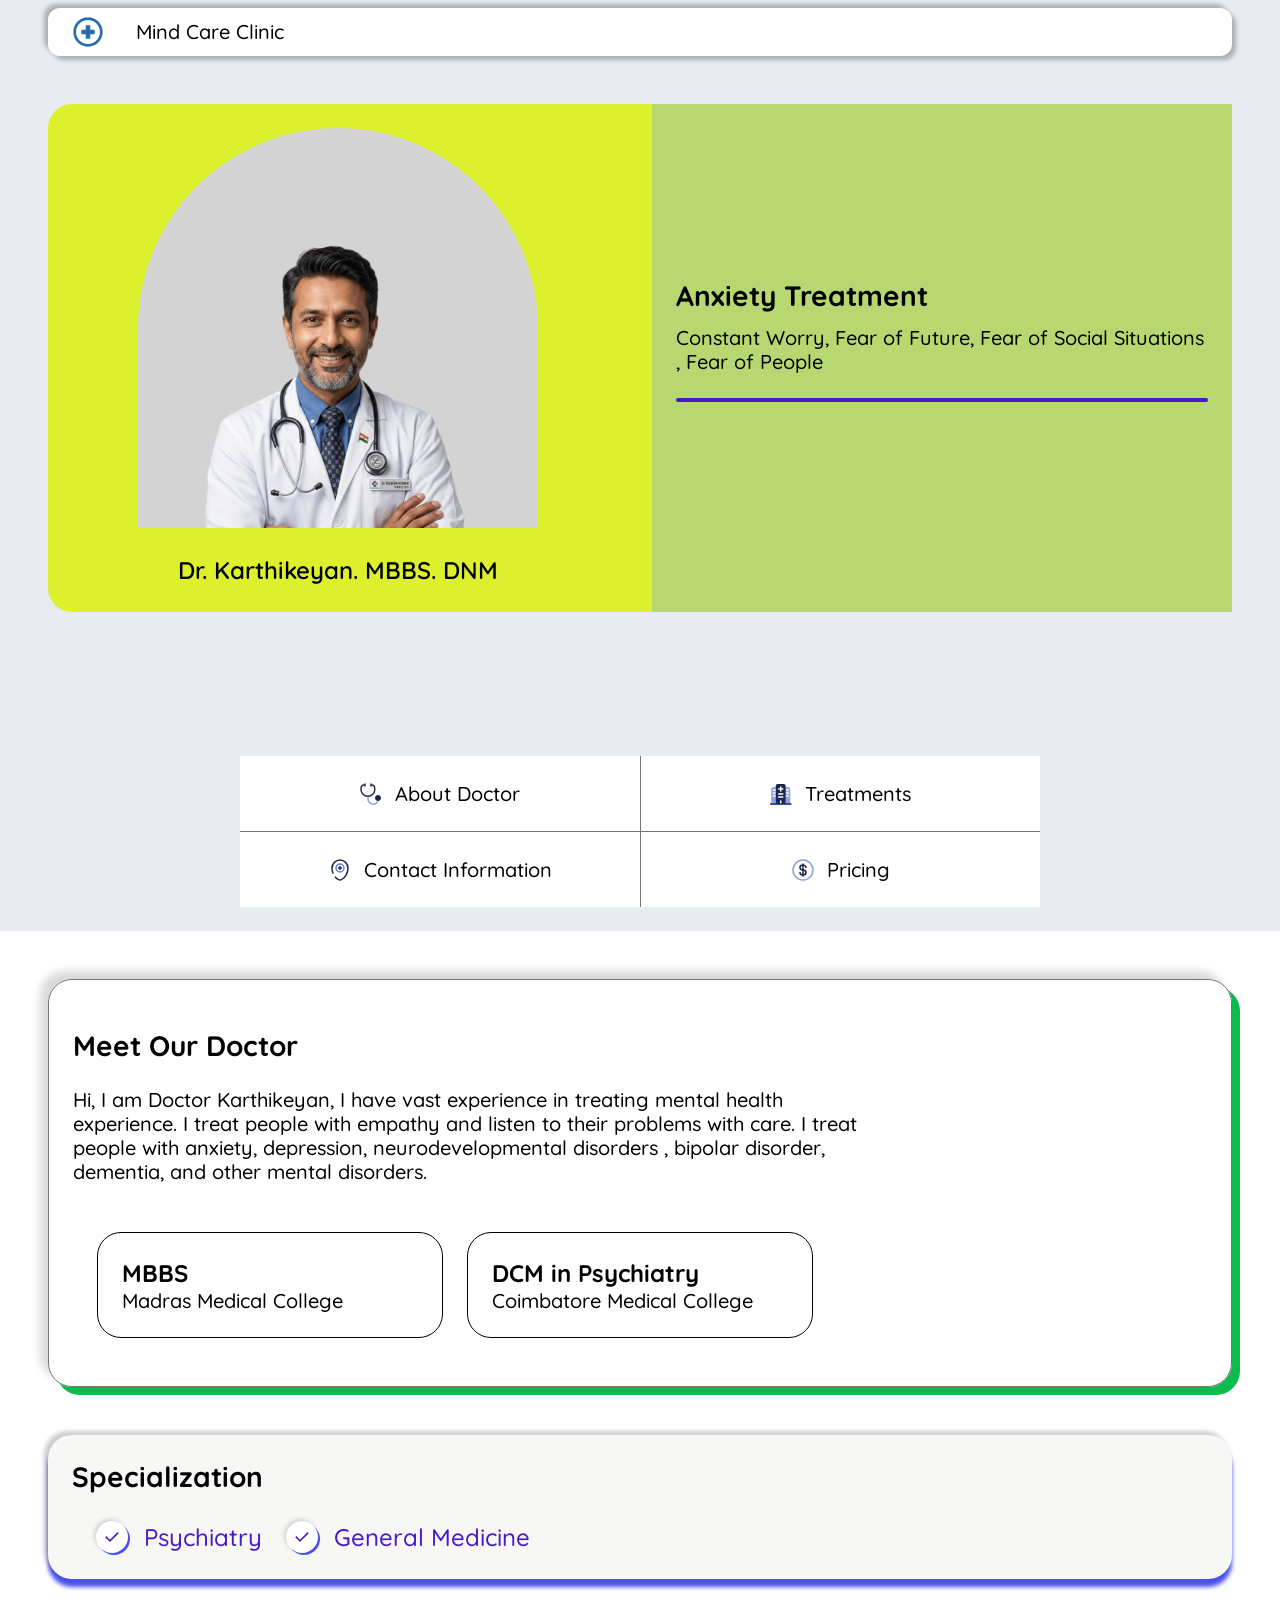
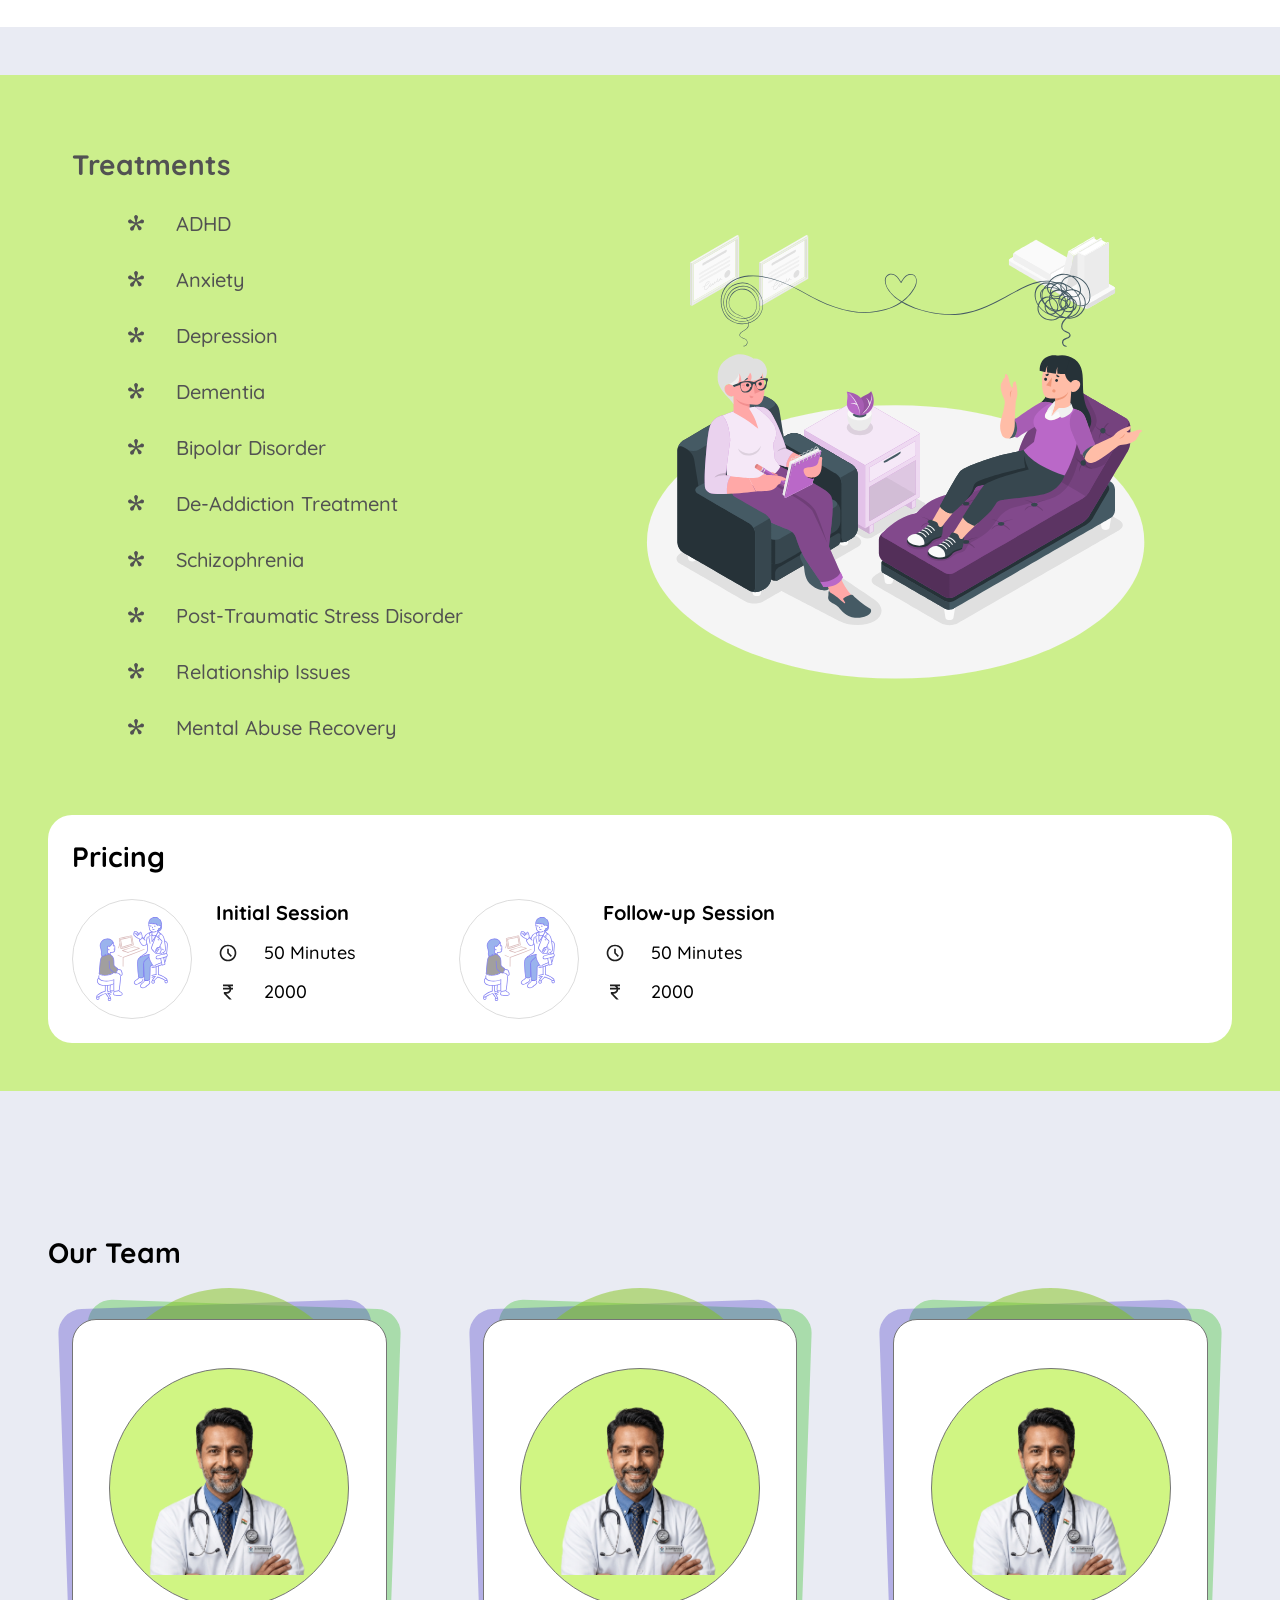
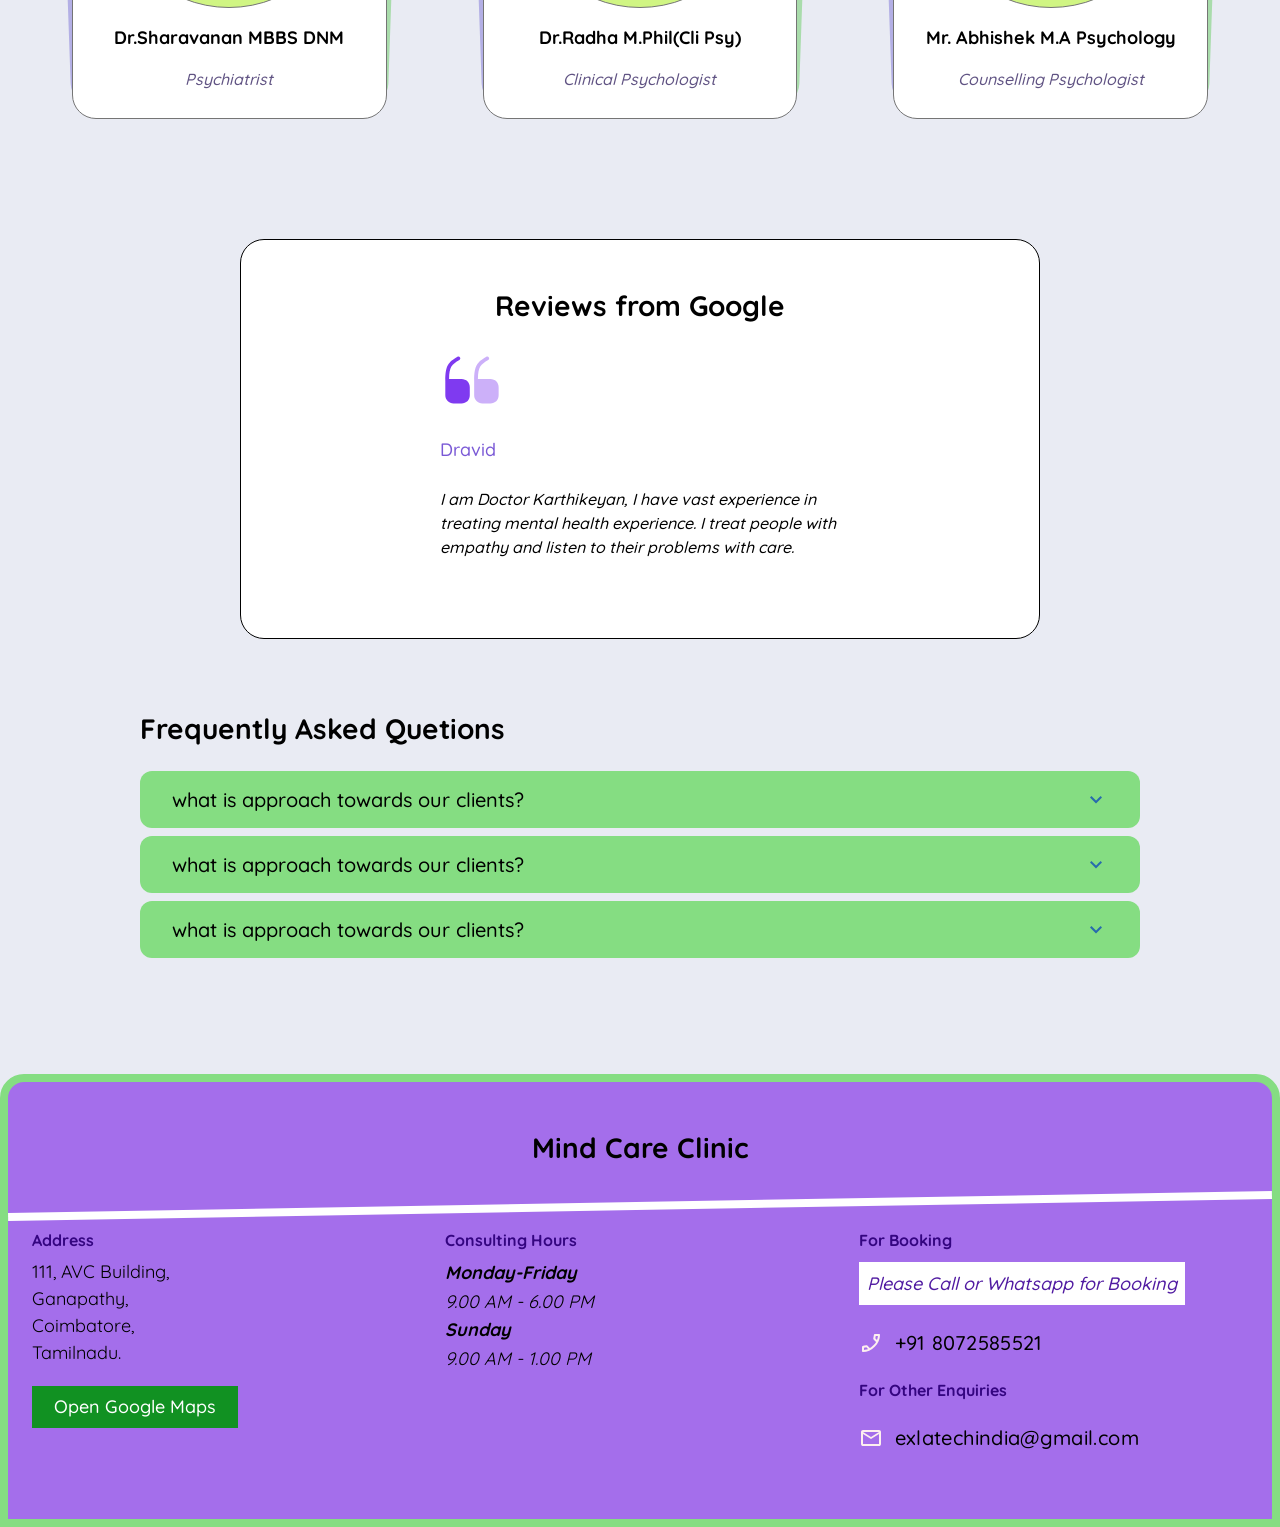
==== commit 18aa4335: "changes" ====
--- a/index.html
+++ b/index.html
@@ -82,7 +82,7 @@
 
             <a class="dprofile-logo-icon"> <img src="assets/images/dprofile_icons/medical-circle.svg" style="width: 32px;height:32px"/>  </a>
 
-            <a class="dprofile-logo-title"> Mind Care Clinic</a>
+            <a class="dprofile-logo-title" href="index.html" > Mind Care Clinic</a>
 
             <div class="dprofile-spacer"> </div>
 
--- a/assets/css/doctorprofile.css
+++ b/assets/css/doctorprofile.css
@@ -974,13 +974,14 @@
 }
 .dprofile-footer
 {
+    margin-top: 72px;
     padding-top: 48px;
     padding-bottom: 48px;
 
     background-color: #a46eeb;
 
-    border-top-left-radius: 120px;
-        border-top-right-radius: 120px;
+    border-top-left-radius: 24px;
+        border-top-right-radius: 24px;
 
         position: relative;
 
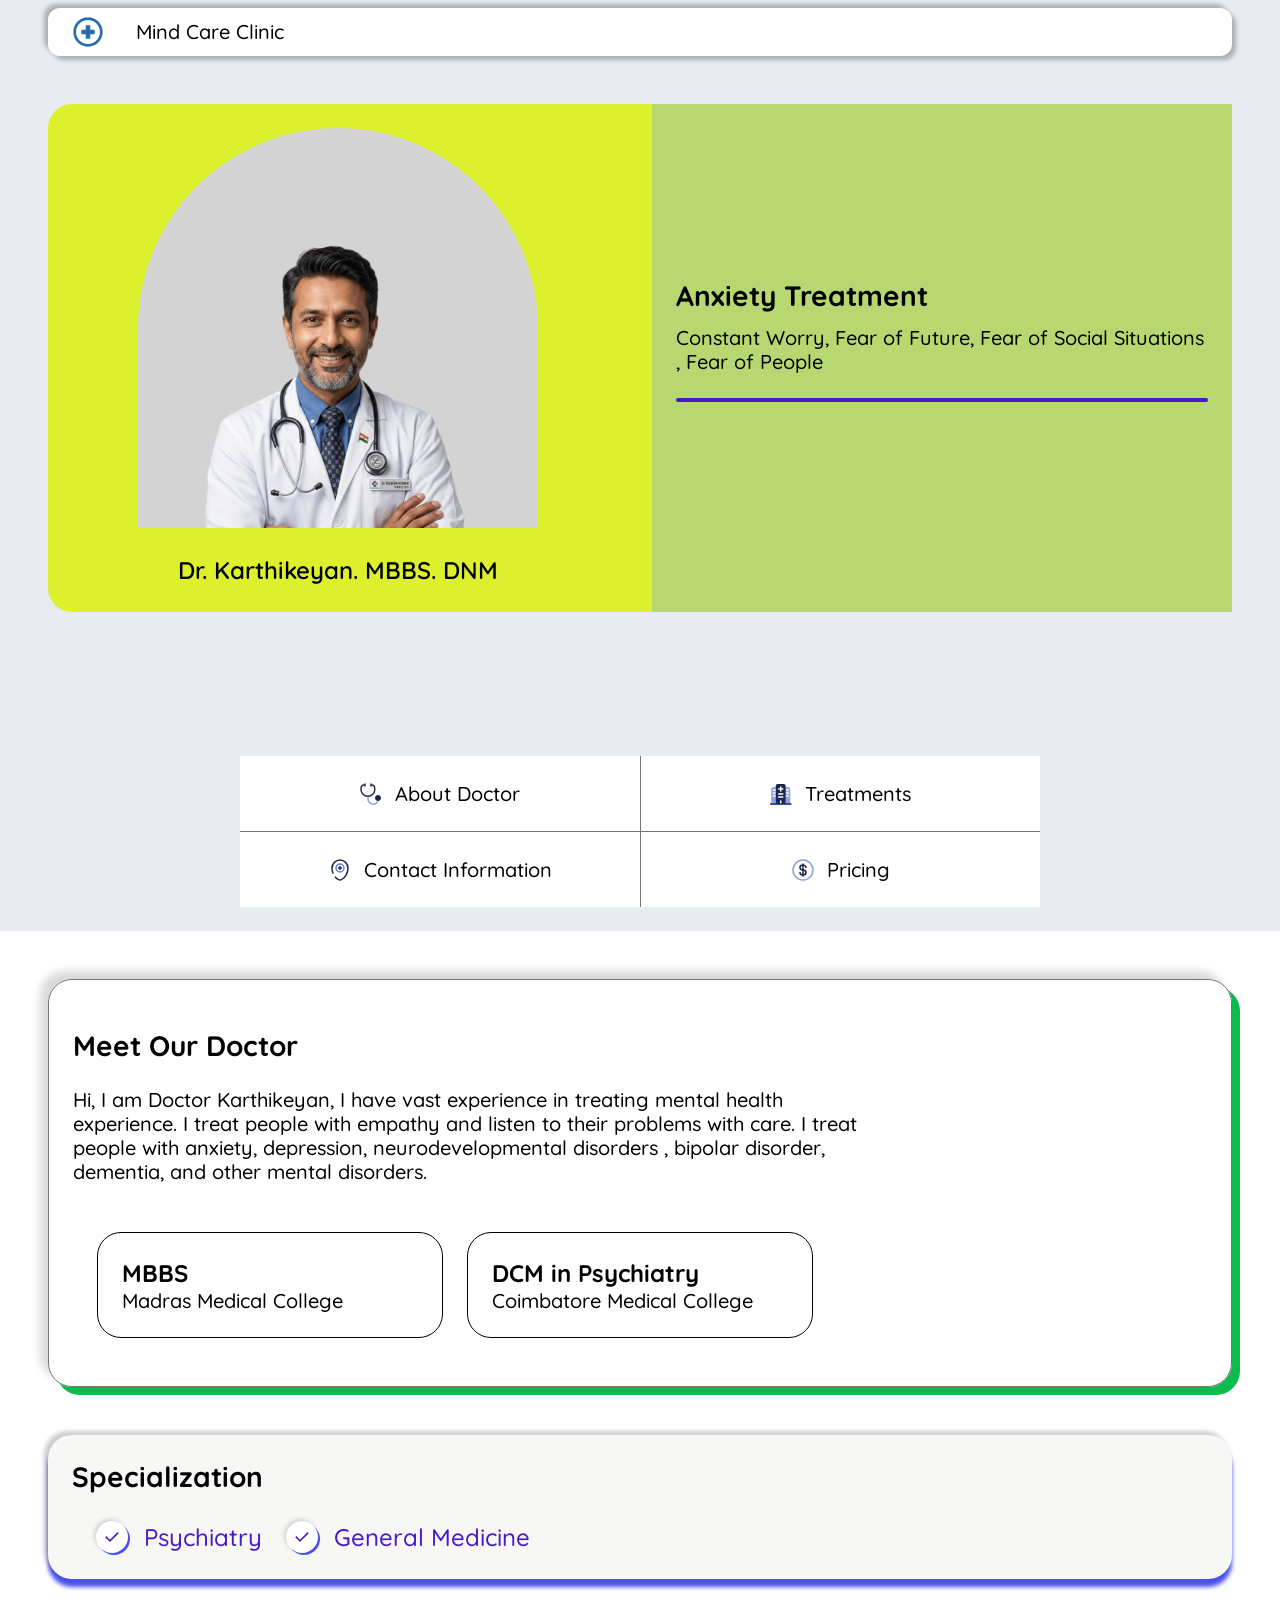
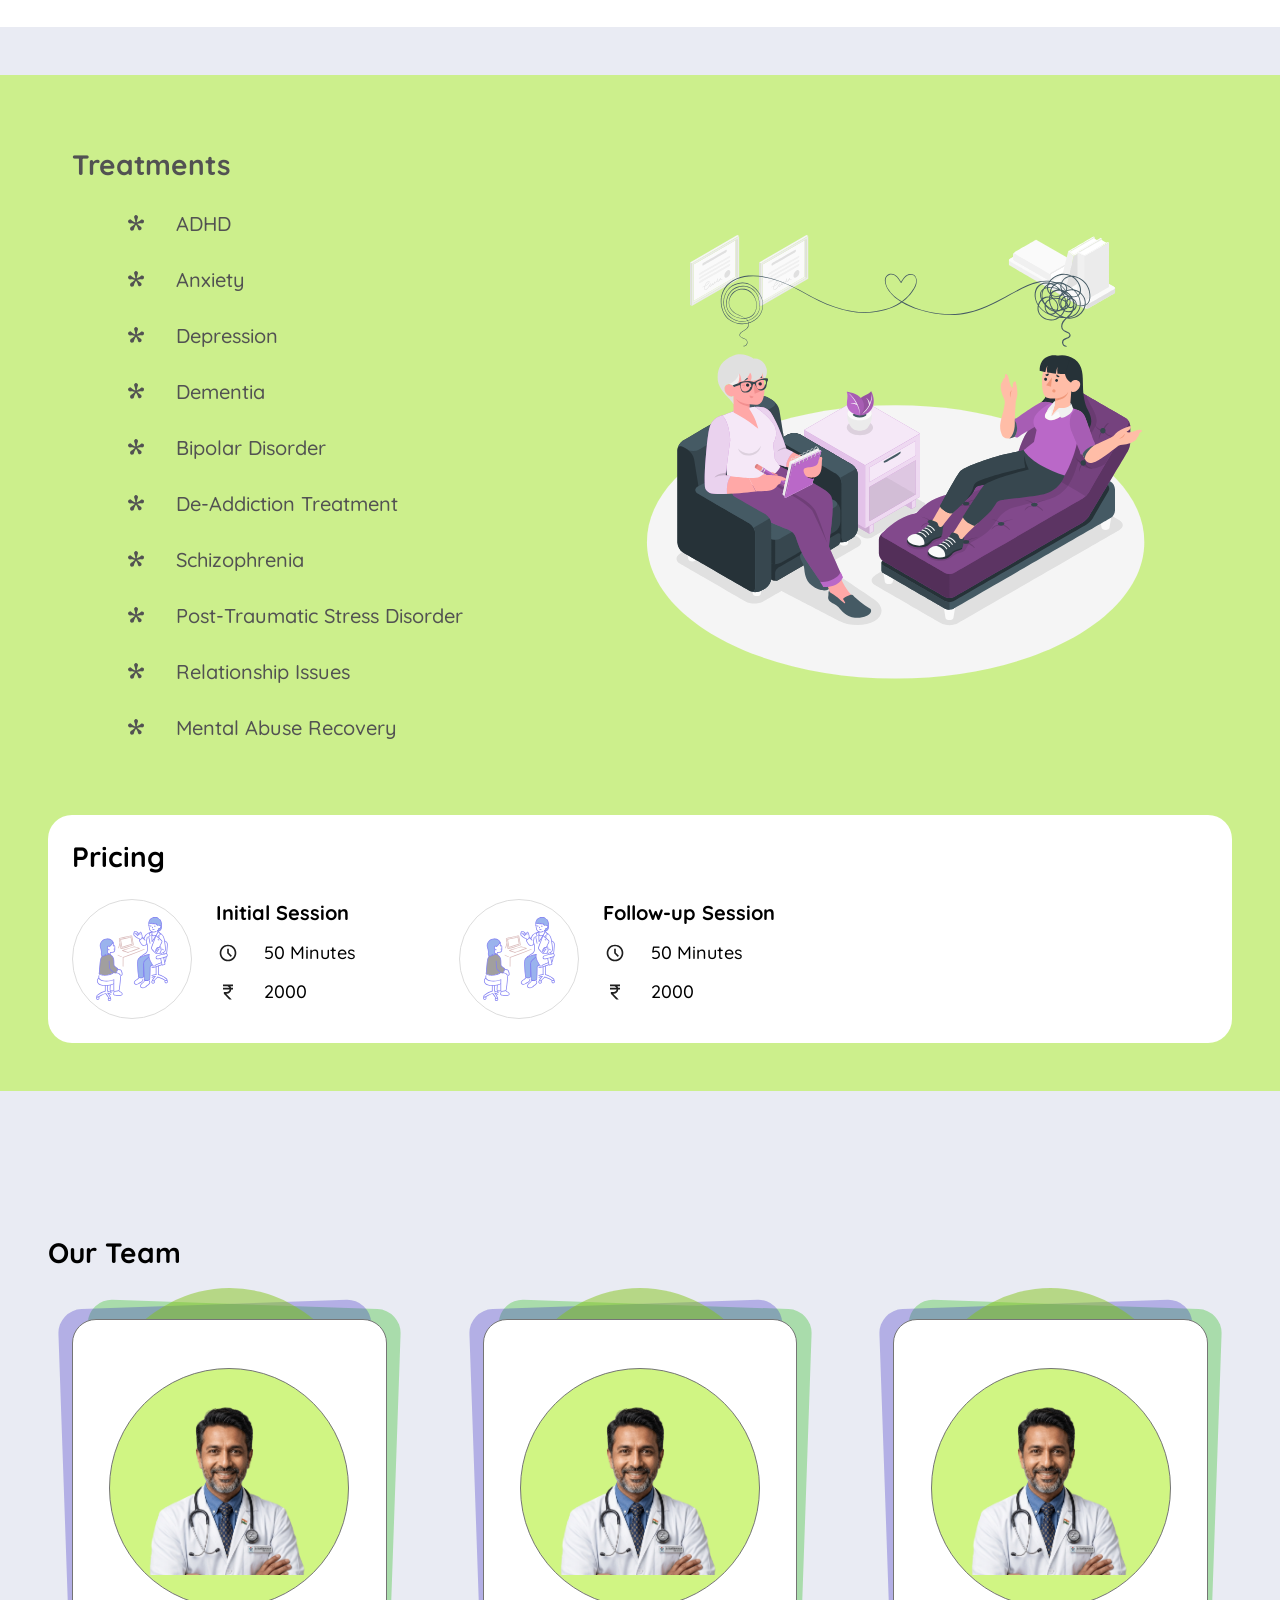
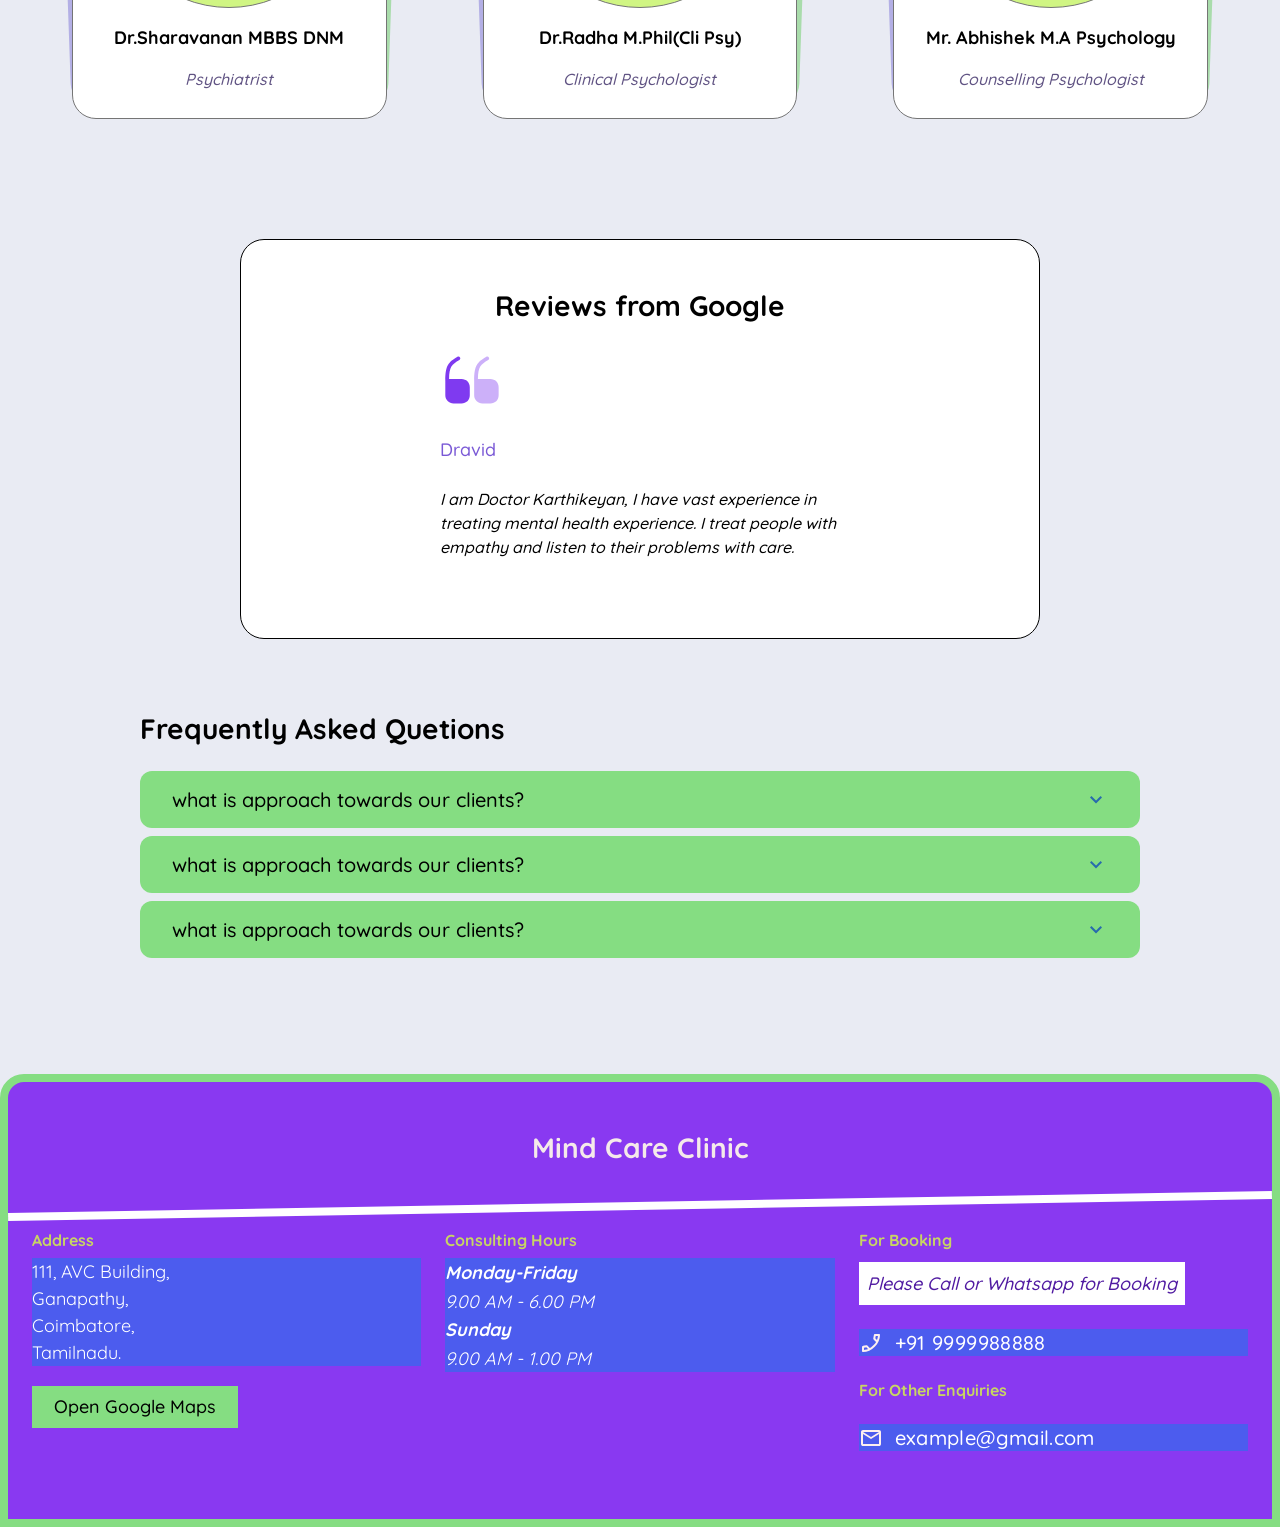
==== commit 0f6fb723: "changes" ====
--- a/index.html
+++ b/index.html
@@ -1141,7 +1141,7 @@
                                 <ul class="dprofile-location-info">
                                     <li class="footer-contact-info-list  mtop-24"> 
 
-                                             <span style="width: 24px;height: 24px;"> <img src="assets/images/icons/footerphoneicon.svg" /> </span> <span> +91 8072585521 </span>
+                                             <span style="width: 24px;height: 24px;"> <img src="assets/images/icons/footerphoneicon.svg" /> </span> <span> +91 9999988888 </span>
 
                                       </li>
                                    
@@ -1154,7 +1154,7 @@
                                    
                                     <li class="footer-contact-info-list mtop-24"> 
 
-                                           <span style="width: 24px;height: 24px;"> <img src="assets/images/icons/footercontacticon.svg" /> </span> <span> exlatechindia@gmail.com </span>
+                                           <span style="width: 24px;height: 24px;"> <img src="assets/images/icons/footercontacticon.svg" /> </span> <span> example@gmail.com </span>
 
                                        </li>
                                 </ul>
--- a/assets/css/doctorprofile.css
+++ b/assets/css/doctorprofile.css
@@ -978,7 +978,7 @@
     padding-top: 48px;
     padding-bottom: 48px;
 
-    background-color: #a46eeb;
+    background-color: #8939f1;
 
     border-top-left-radius: 24px;
         border-top-right-radius: 24px;
@@ -991,6 +991,7 @@
 .dprofile-footer-title
 {
     text-align: center;
+    color: #f5eaea;
 }
 
 .dprofile-footer-top-decoration
@@ -1030,7 +1031,7 @@
 .dprofile-footer-grid-column-title
 {
 
-    color: #340580;
+    color: #c8d563;
 }
 
 .dprofile-contact-notes
@@ -1057,6 +1058,7 @@
     list-style: none;
     padding: 0px;
     margin-top: 8px;
+    background-color: #4c5cee;
 
 }
 .dprofile-location-info li
@@ -1064,6 +1066,8 @@
   font-size: 18px;
   font-weight: 400;
   line-height: 27px;
+  color:#fff;
+  font-weight: 400;
 }
 
 .dprofile-google-map-button
@@ -1071,6 +1075,8 @@
     display: inline-block;
     padding: 8px 16px;
     background-color: #119122;
+    background-color: #85dd82;
+
     color:#fff;
 }
 
@@ -1079,7 +1085,7 @@
   outline: 0px;
   border:0px;
   background:inherit;
-  color: #fff;
+  color: #000;
   font-size: 18px;
   line-height: 24px;
 }
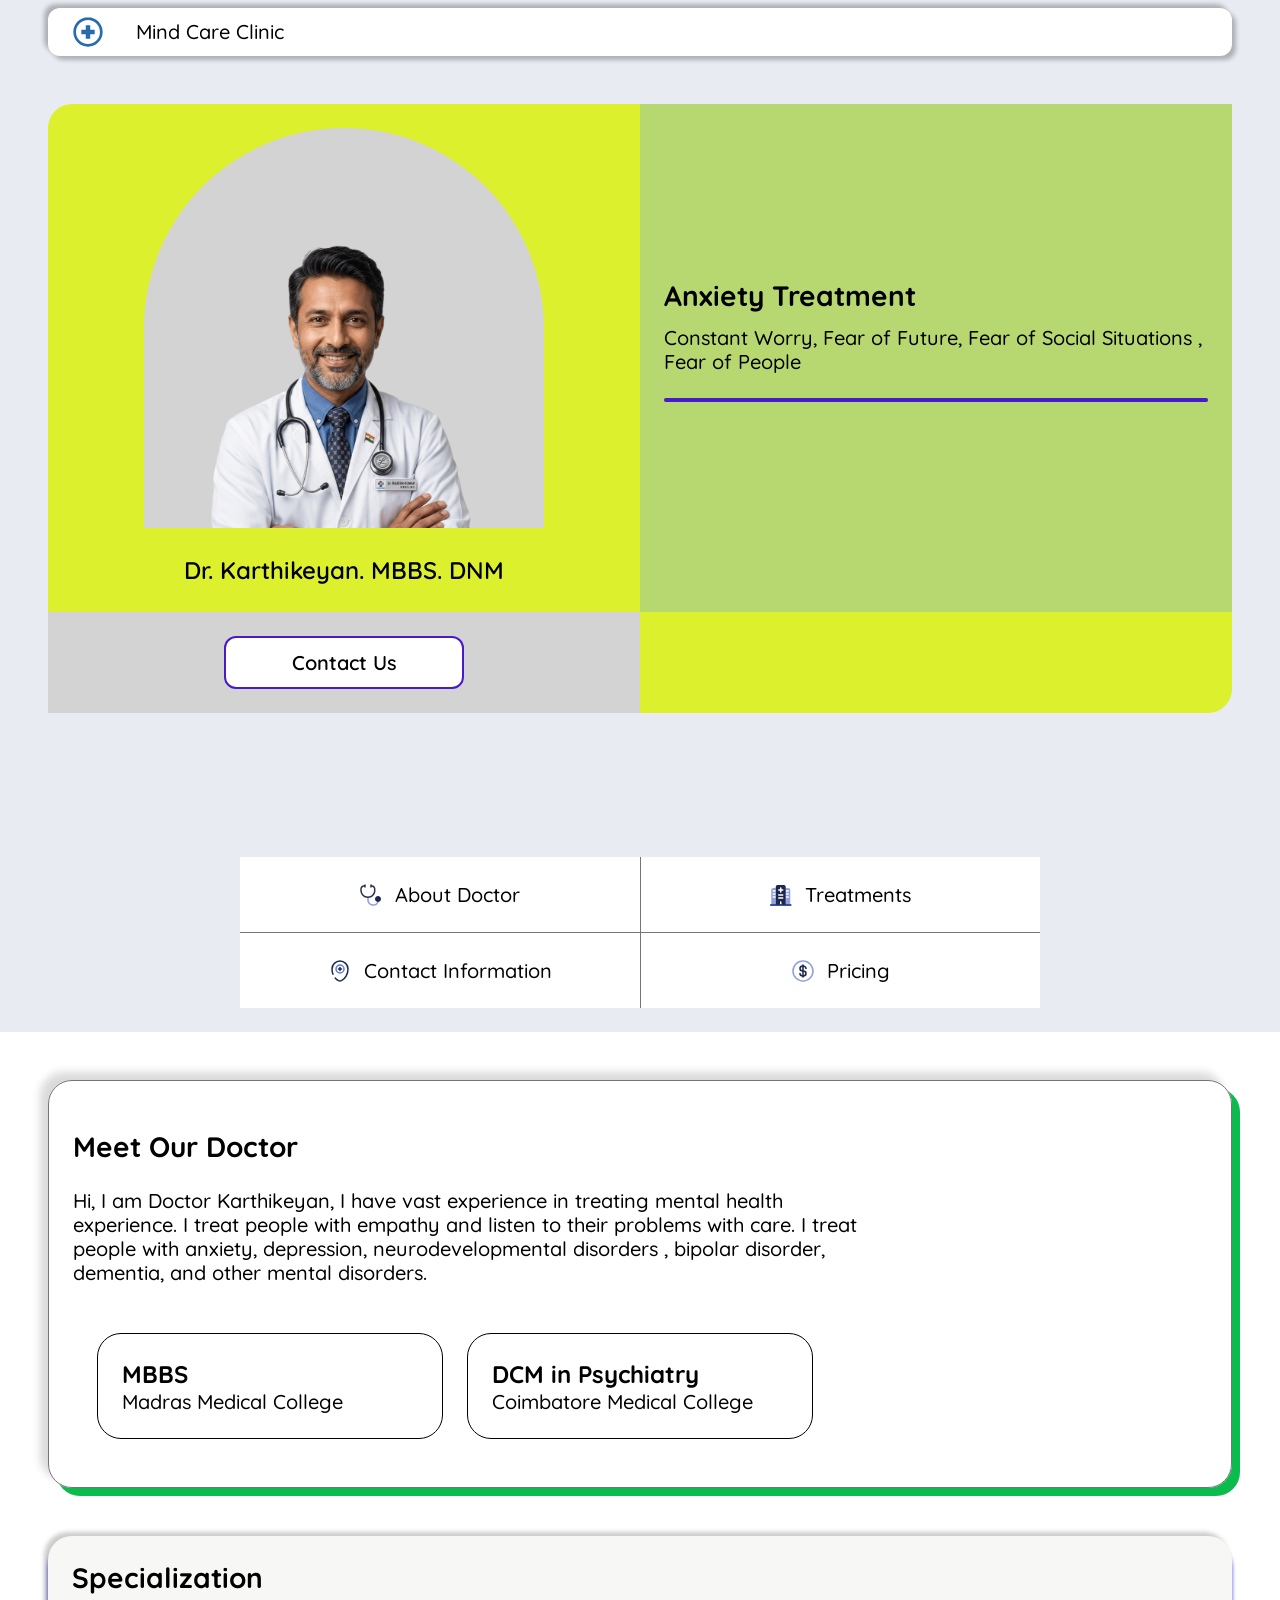
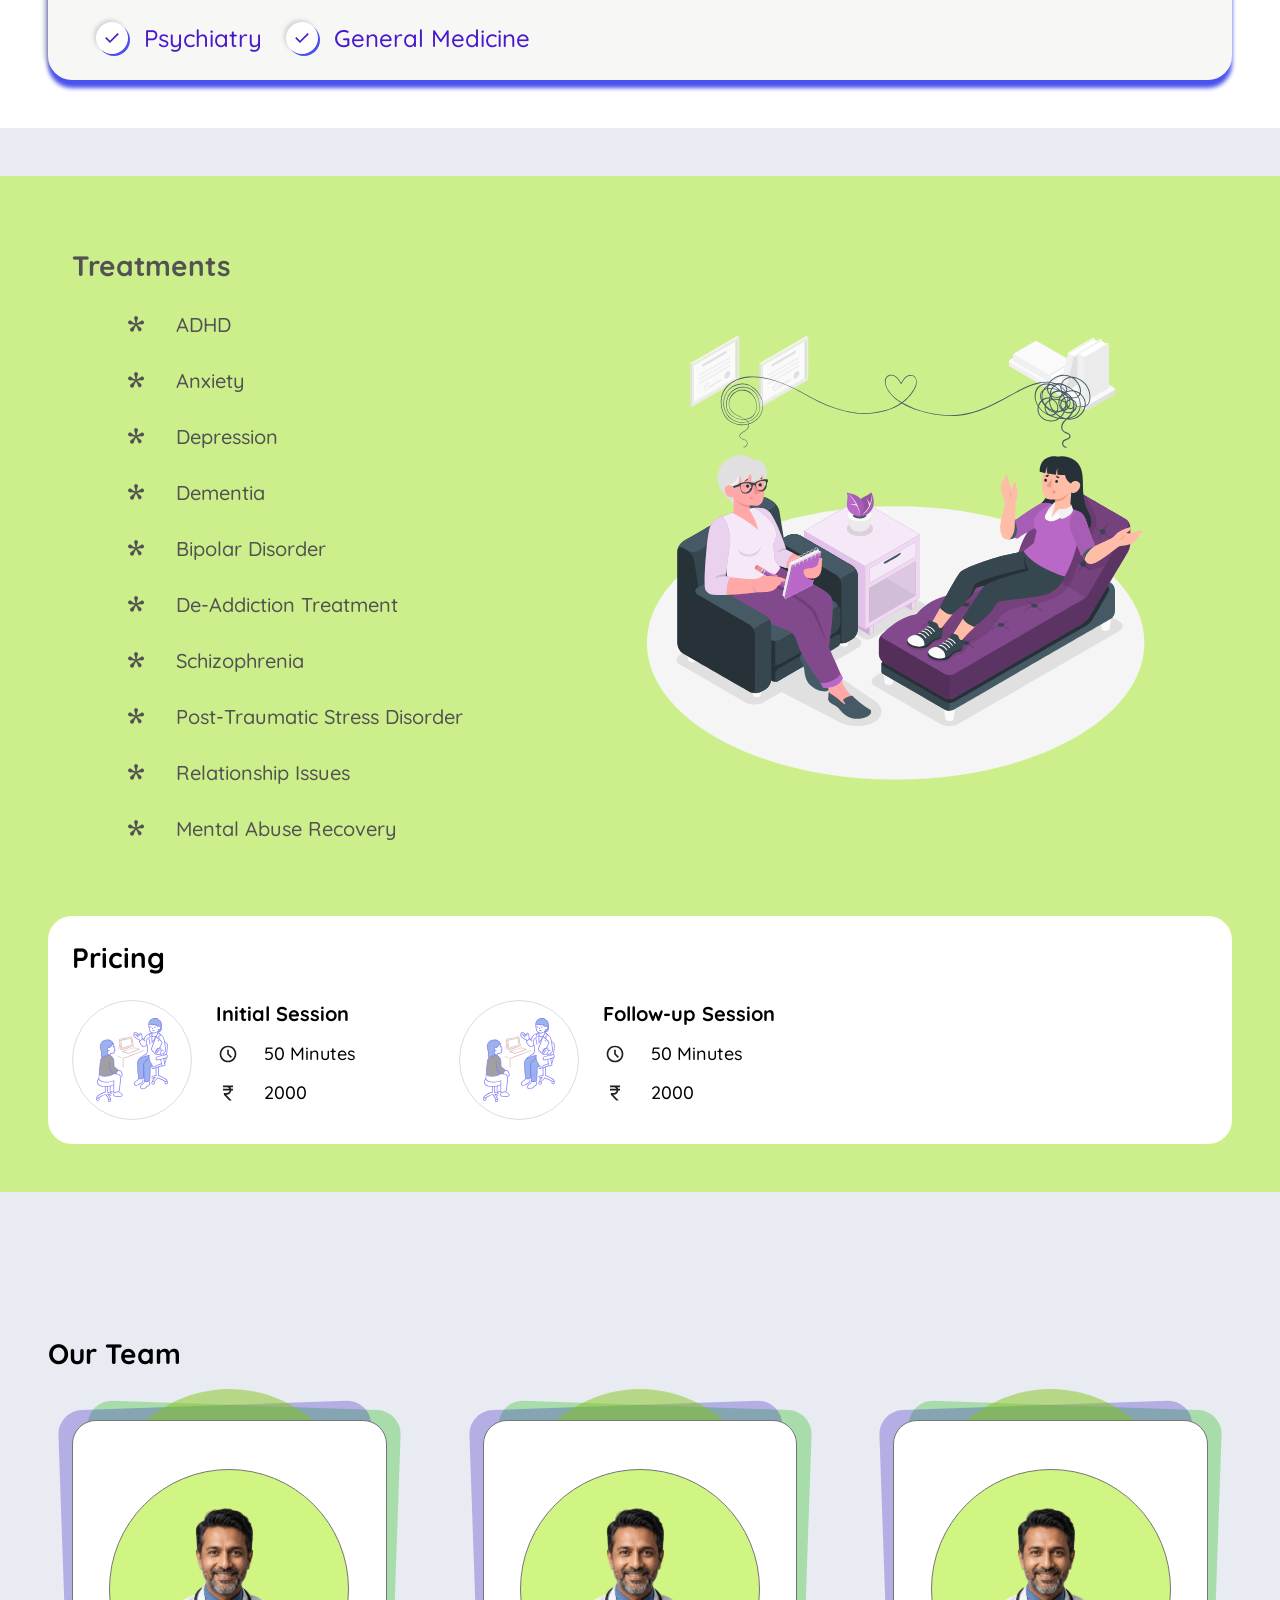
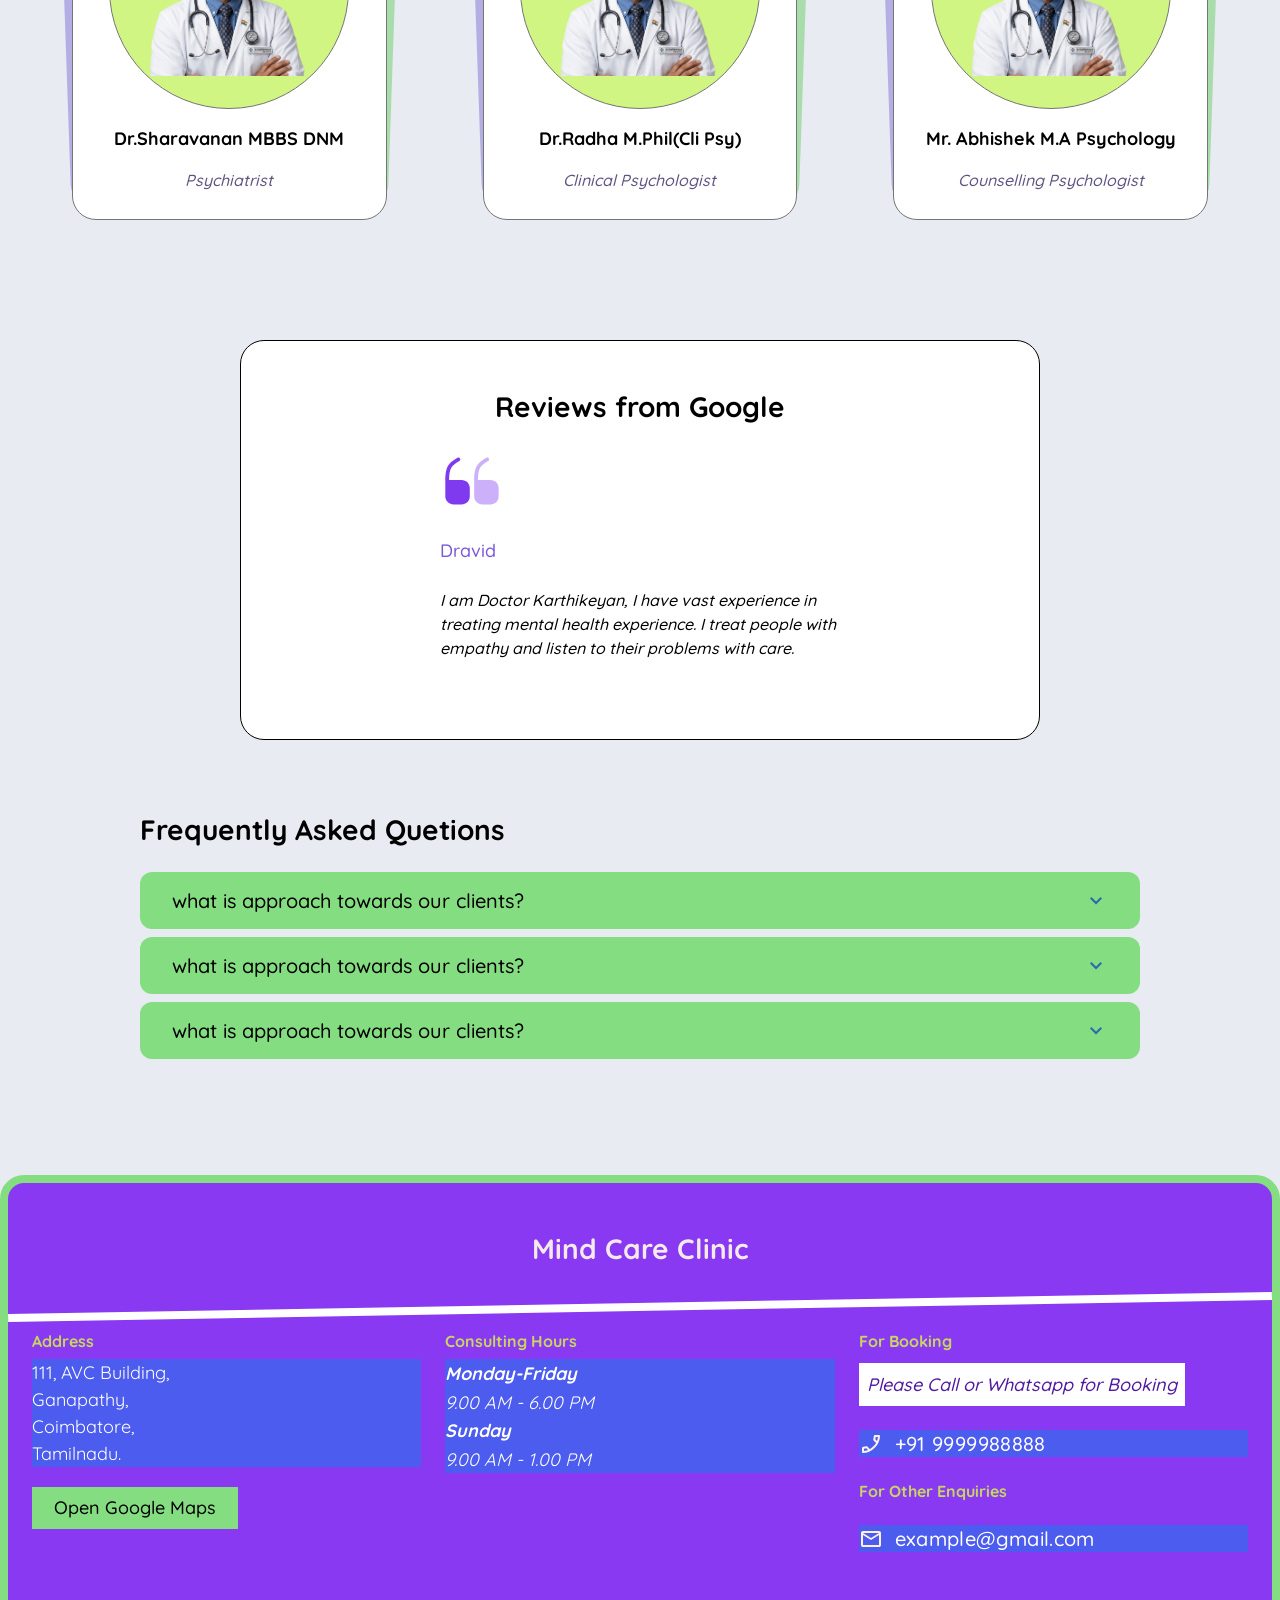
==== commit 696b26ae: "changes" ====
--- a/index.html
+++ b/index.html
@@ -301,6 +301,19 @@
 
                                  
                               </div>
+
+                              <div class="dprofile-hero-card-grid-column  dprofile-hero-card-grid-column-bottom-left">
+
+                                   <a class="dprofile-hero-contact-us-button-wrap" href="#contact-part">
+                                       Contact Us
+                                   </a>
+
+                             </div>
+                             <div class="dprofile-hero-card-grid-column dprofile-hero-card-grid-column-bottom-right">
+
+                             </div>
+
+
                         </div>
 
                        
--- a/assets/css/doctorprofile.css
+++ b/assets/css/doctorprofile.css
@@ -82,6 +82,64 @@
   min-height: 400px;
 }
 
+.dprofile-hero-card-grid-column-bottom-left
+{
+      background-color: rgb(121, 221, 82);
+
+      background-color: #D3D3D3;
+
+      display: flex;
+      justify-content: center;
+  
+}
+.dprofile-hero-card-grid-column-bottom-right
+{
+    background-color: rgb(121, 221, 82);
+          background-color: #D3D3D3;
+
+          display: none;
+
+}
+
+
+.dprofile-hero-contact-us-button-wrap
+{
+    padding: 12px 24px;
+
+    width: 240px;
+    border: 2px solid #491AC9;
+
+    border-radius: 12px;
+
+    background-color: #fff;
+    text-align: center;
+    font-weight: 600;
+
+    cursor: pointer;
+
+    
+}
+
+.dprofile-hero-contact-us-button-wrap:hover
+
+{
+    color:#491AC9;
+
+
+}
+
+.dprofile-hero-contact-us-button button
+{
+  border: 0px;
+  background-color: inherit;
+  color:inherit;
+  outline:0px;
+
+  font-size: 18px;
+   line-height: 27px;
+
+}
+
 
 
 .dprofile-navbar
@@ -157,7 +215,7 @@
 .dprofile-hero-card-grid
 {
     display: grid;
-    gap:24px;
+    gap:0px;
     grid-template-columns: repeat(12, minmax(10px, 1fr));
 }
 
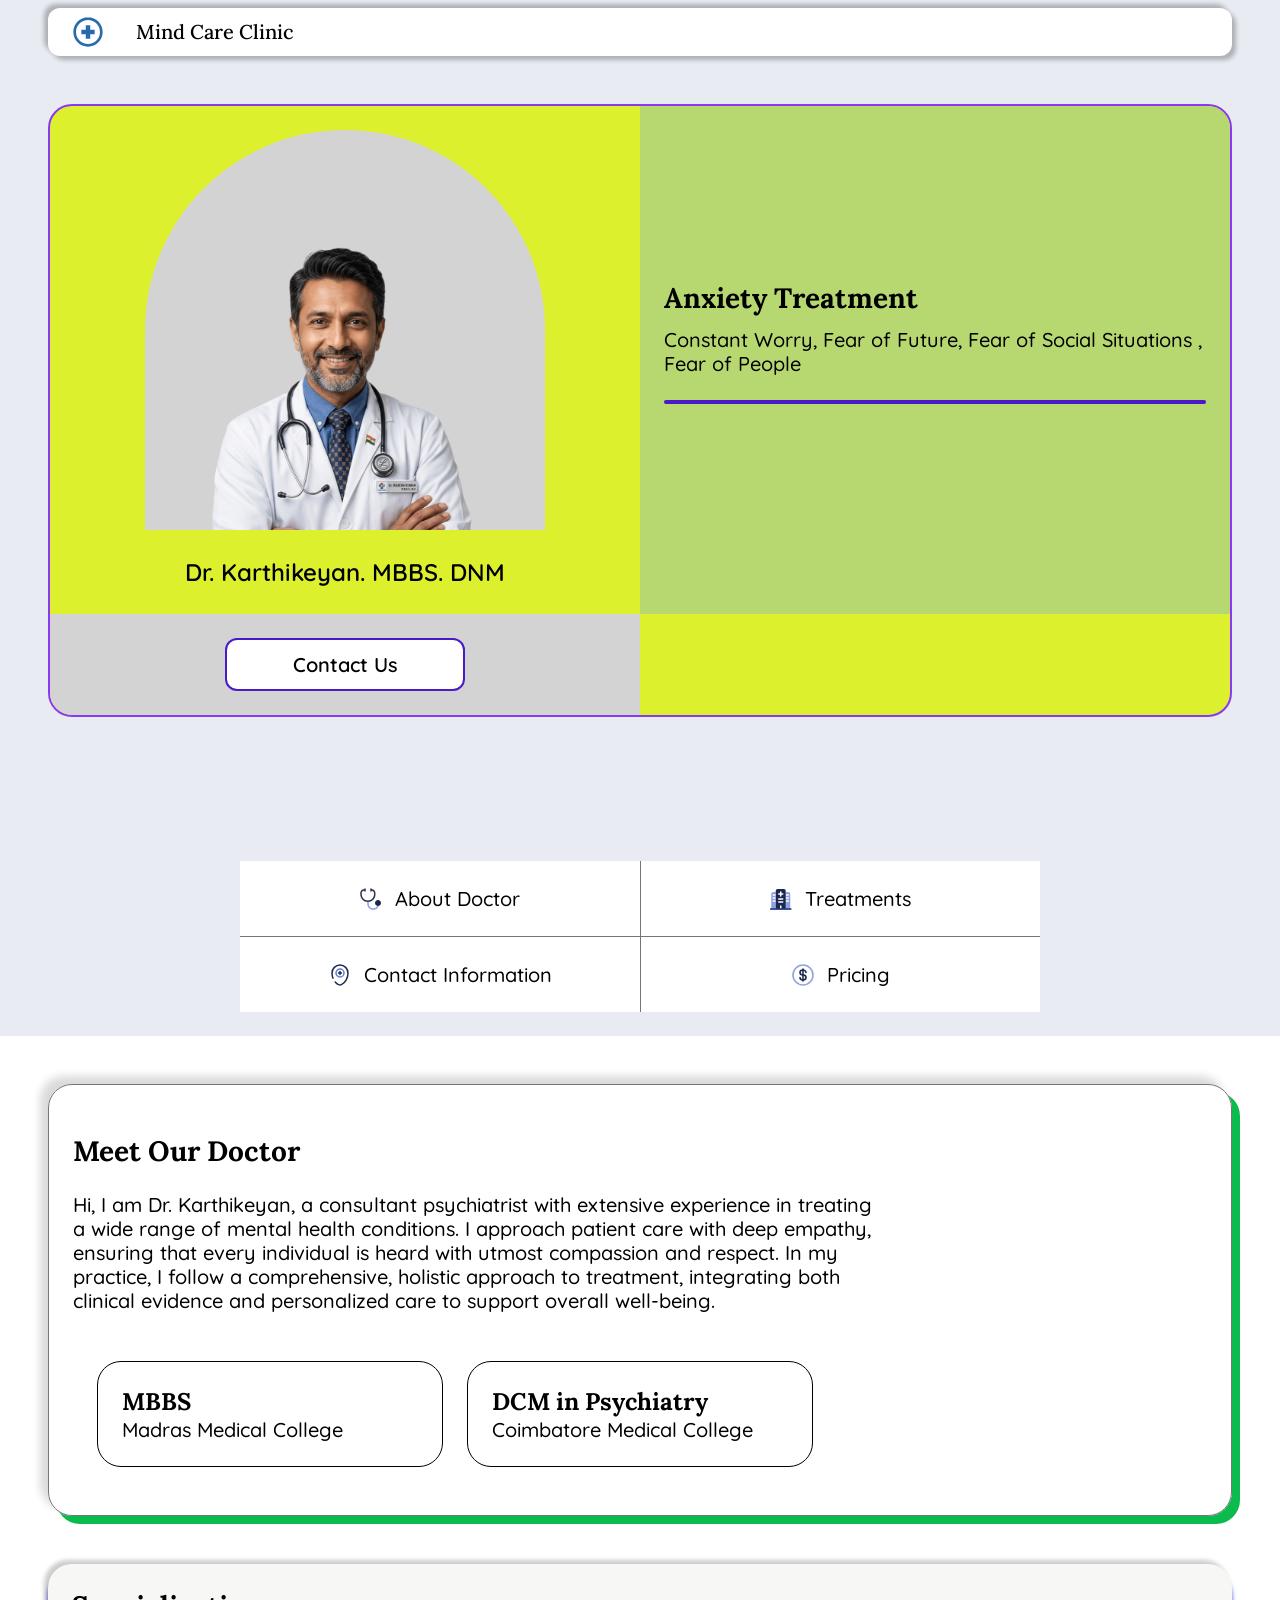
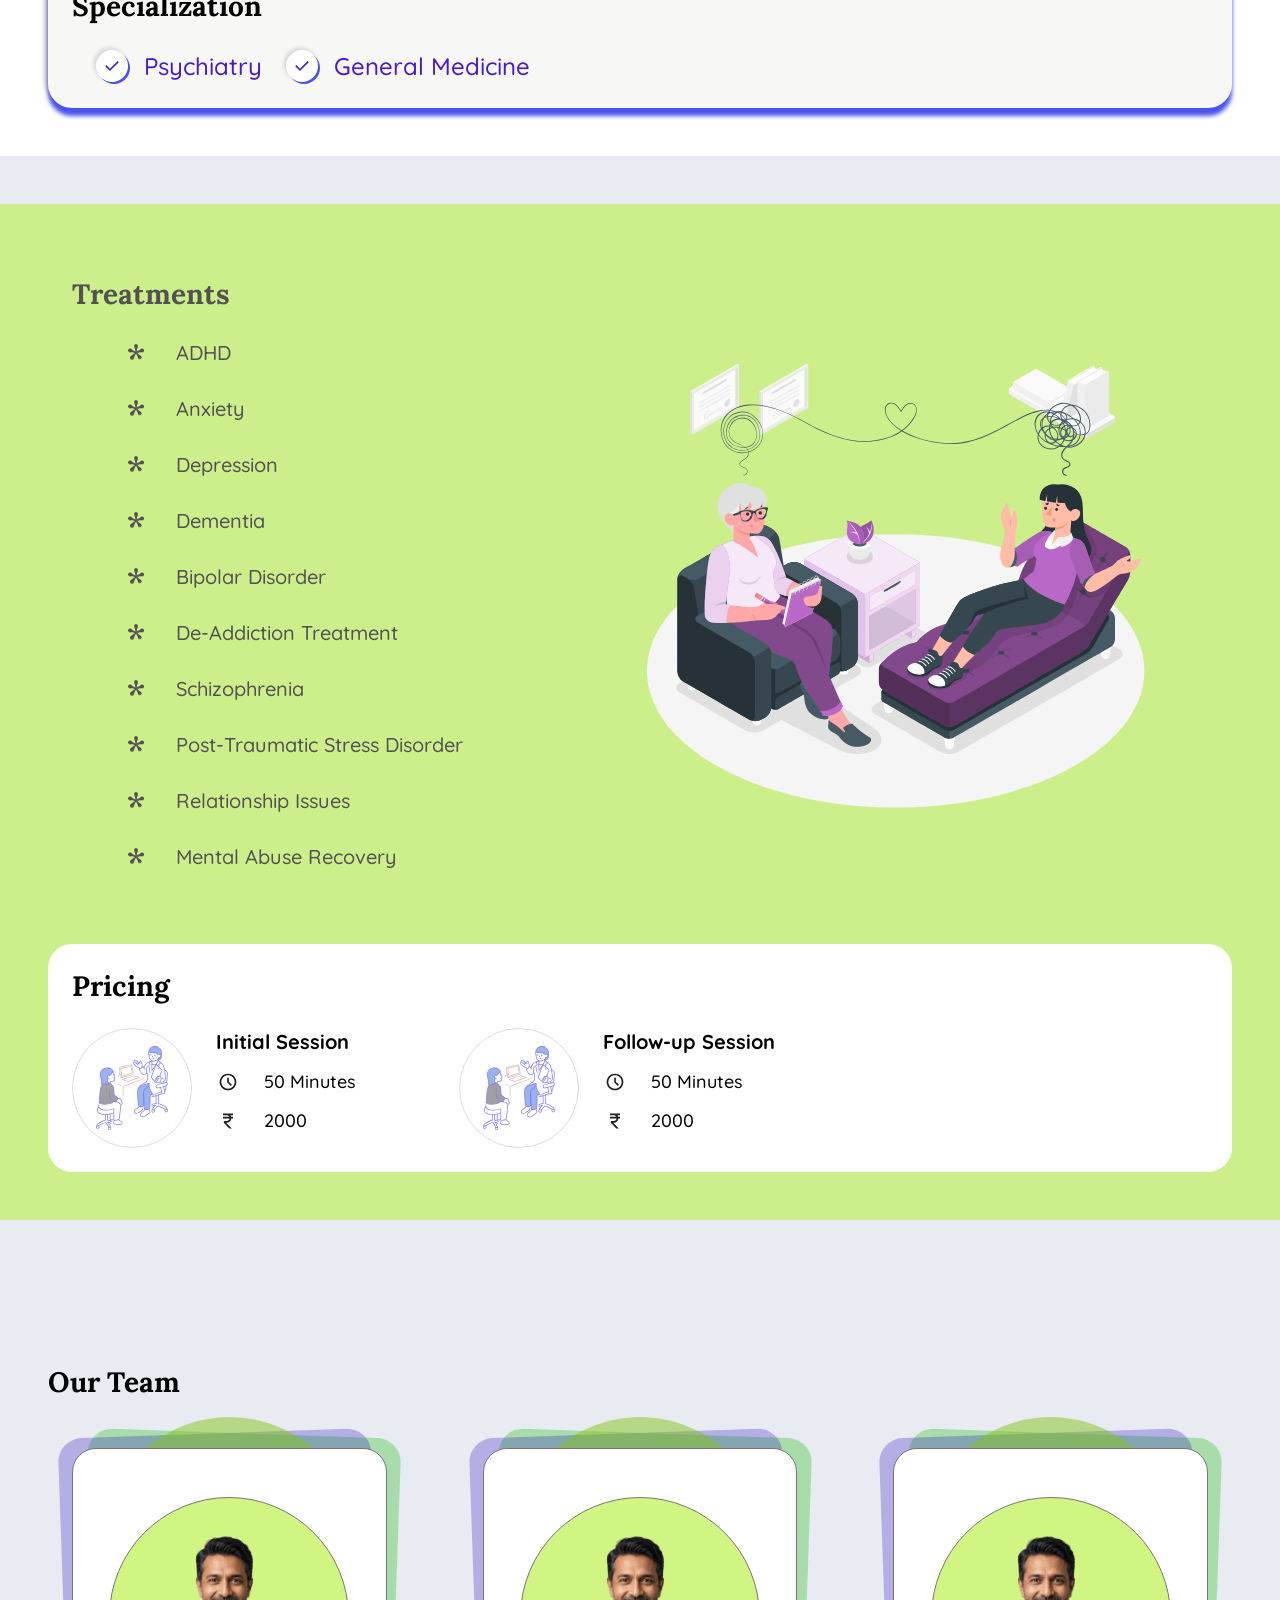
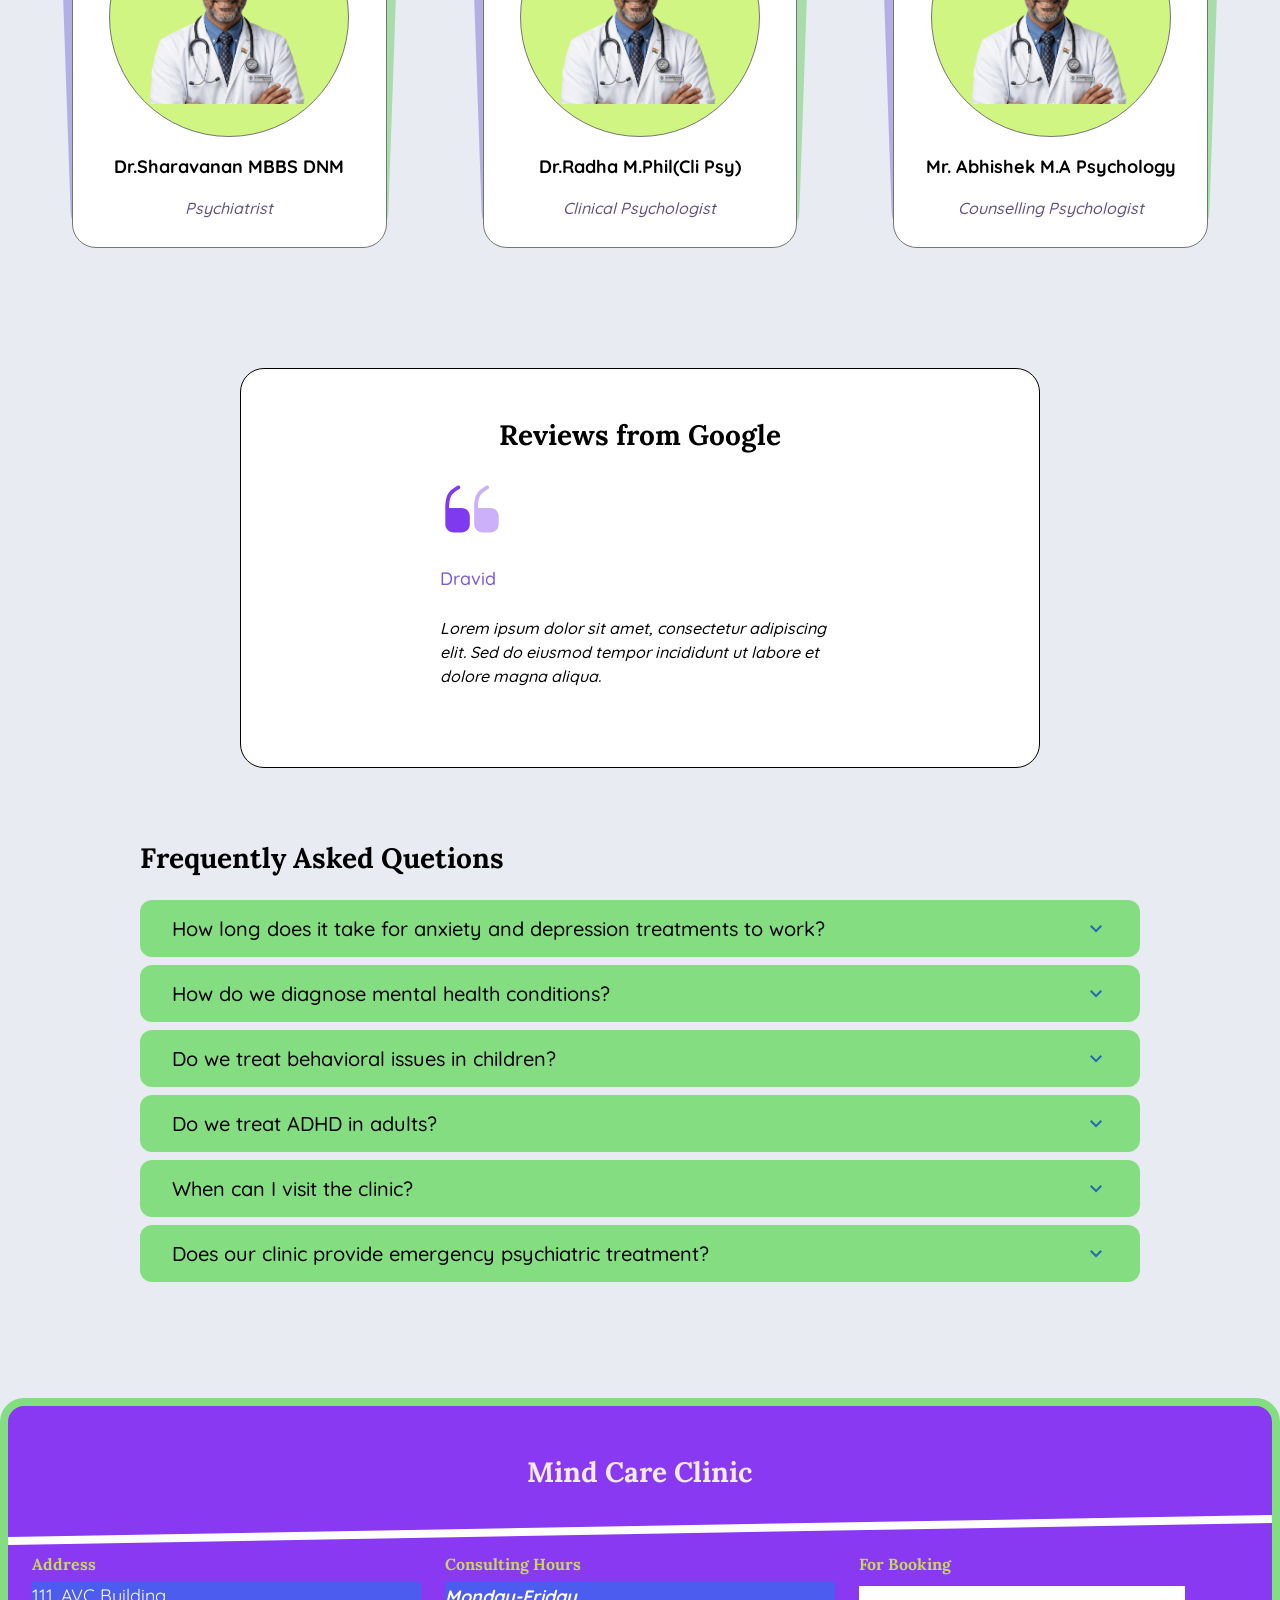
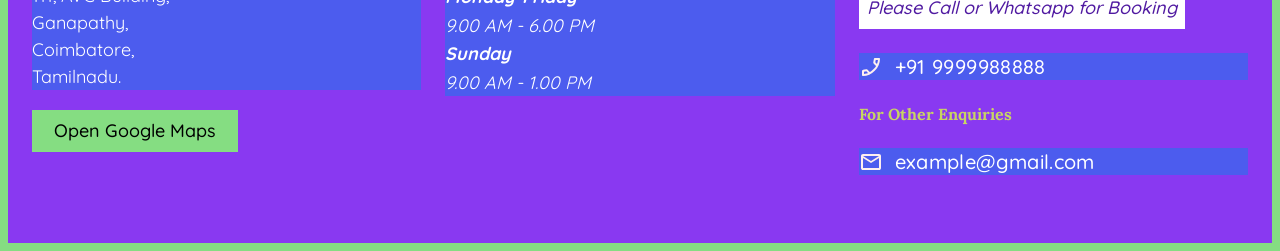
==== commit 14ebddee: "changes" ====
--- a/index.html
+++ b/index.html
@@ -21,7 +21,10 @@
 <link rel="preconnect" href="https://fonts.gstatic.com" crossorigin>
 <link href="https://fonts.googleapis.com/css2?family=Anek+Tamil:wdth,wght@75,100..800&&family=Playfair+Display+SC:ital,wght@0,400;0,700;0,900;1,400;1,700;1,900&family=Playfair+Display:ital,wght@0,400..900;1,400..900&display=swap" rel="stylesheet">
 <link href="https://fonts.googleapis.com/css2?family=Montserrat:ital,wght@0,100..900;1,100..900&display=swap" rel="stylesheet">
-<link href="https://fonts.googleapis.com/css2?family=Quicksand:wght@300..700&display=swap" rel="stylesheet">
+<!-- <link href="https://fonts.googleapis.com/css2?family=Quicksand:wght@300..700&display=swap" rel="stylesheet"> -->
+
+<link href="https://fonts.googleapis.com/css2?family=Lora:ital,wght@0,400..700;1,400..700&family=Quicksand:wght@300..700&display=swap" rel="stylesheet">
+
    <link rel="stylesheet" href="assets/css/colors.css" />
 
    <link rel="stylesheet" href="assets/css/decorations.css" />
@@ -377,11 +380,9 @@
 
               <h3 class="mtop-24">     Meet Our Doctor </h3>
             
-              <p class="mtop-24"> Hi, I am Doctor Karthikeyan, I have vast experience in treating
-              mental health experience. I treat people with empathy and listen
-              to their problems with care. I treat people with anxiety, 
-              depression, neurodevelopmental disorders , bipolar disorder,
-              dementia, and other mental disorders. </p>
+              <p class="mtop-24"> Hi, I am Dr. Karthikeyan, a consultant psychiatrist with extensive experience in treating a wide range of mental health conditions. I approach patient care with deep empathy, ensuring that every individual is heard with utmost compassion and respect. In my practice, I follow a comprehensive, holistic approach to treatment, integrating both clinical evidence and personalized care to support overall well-being.
+                
+              </p>
             
             </div>
 
@@ -882,8 +883,7 @@
                                  </div>
                                 <div class=" dprofile-google-review-contents-info mtop-24">
 
-                                    I am Doctor Karthikeyan, I have vast experience in treating mental health experience. I treat people with empathy and listen to their problems with care.
-
+                                    Lorem ipsum dolor sit amet, consectetur adipiscing elit. Sed do eiusmod tempor incididunt ut labore et dolore magna aliqua.
                                 </div>
 
                                 
@@ -915,8 +915,7 @@
                                  </div>
                                 <div class=" dprofile-google-review-contents-info mtop-24">
 
-                                    I am Doctor Karthikeyan, I have vast experience in treating mental health experience. I treat people with empathy and listen to their problems with care.
-
+                                   Lorem ipsum dolor sit amet, consectetur adipiscing elit. Sed do eiusmod tempor incididunt ut labore et dolore magna aliqua.
                                 </div>
 
                                 
@@ -946,8 +945,7 @@
                                  </div>
                                 <div class=" dprofile-google-review-contents-info mtop-24">
 
-                                    I am Doctor Karthikeyan, I have vast experience in treating mental health experience. I treat people with empathy and listen to their problems with care.
-
+                               Lorem ipsum dolor sit amet, consectetur adipiscing elit. Sed do eiusmod tempor incididunt ut labore et dolore magna aliqua.
                                 </div>
 
                                 
@@ -976,8 +974,7 @@
                                  </div>
                                 <div class=" dprofile-google-review-contents-info mtop-24">
 
-                                    I am Doctor Karthikeyan, I have vast experience in treating mental health experience. I treat people with empathy and listen to their problems with care.
-
+                               Lorem ipsum dolor sit amet, consectetur adipiscing elit. Sed do eiusmod tempor incididunt ut labore et dolore magna aliqua.
                                 </div>
 
                                 
@@ -1031,7 +1028,7 @@
 
                                <span class="">
 
-                                   what is approach towards our clients? 
+                                     How long does it take for anxiety and depression treatments to work?
                                    </span>
 
                                    <span class="dprofile-faqs-title-icon">
@@ -1041,8 +1038,7 @@
 
                                <div class="dprofile-faqs-item-content">
 
-                                  We follow holistic approach. We listent to patients problems carefully. 
-
+                                      There is no single timeline because everyone’s body and mind respond differently. However, most treatments—like therapy, medication, or a combination of both—typically take 4 to 8 weeks to show noticeable, steady improvements. Some people may feel slight shifts earlier, while others need a bit more time to find the right treatment fit.
                                </div>
                              
                           </li>
@@ -1051,7 +1047,7 @@
 
                                    <span class="">
 
-                                   what is approach towards our clients? 
+                                        How do we diagnose mental health conditions?
                                    </span>
 
                                    <span class="dprofile-faqs-title-icon">
@@ -1062,7 +1058,7 @@
 
                                <div class="dprofile-faqs-item-content">
 
-                                  We follow holistic approach. We listent to patients problems carefully. 
+                                       Our clinical psychologists and psychiatrists conduct thorough, compassionate clinical interviews with each patient. We utilize validated diagnostic tools and carefully observe clinical symptoms to ensure an accurate diagnosis before creating a treatment plan.
 
                                </div>
                              
@@ -1072,7 +1068,7 @@
 
                                     <span class="">
 
-                                   what is approach towards our clients? 
+                                      Do we treat behavioral issues in children?
                                    </span>
 
                                    <span class="dprofile-faqs-title-icon">
@@ -1083,8 +1079,72 @@
 
                                <div class="dprofile-faqs-item-content">
 
-                                  We follow holistic approach. We listent to patients problems carefully. 
-
+                                      Yes, we provide comprehensive treatment for a wide range of childhood behavioral and developmental challenges. Our services address difficulties such as lack of focus at school, academic struggles, communication barriers, learning difficulties, and behavioral concerns like gaming addiction. 
+
+                               </div>
+                             
+                          </li>
+
+                          <li class="dprofile-faqs-item"> 
+                              <div class="dprofile-faqs-item-title">
+
+                                    <span class="">
+
+                                Do we treat ADHD in adults?
+                                   </span>
+
+                                   <span class="dprofile-faqs-title-icon">
+                                      <img src="assets/images/dprofile_icons/chevron-down-blue.svg" /> 
+                                   </span>
+                                
+                               </div>
+
+                               <div class="dprofile-faqs-item-content">
+
+                                      Yes, we provide specialized diagnosis and treatment for adult ADHD using clinically validated assessments. Research indicates that roughly 2% of the global population has ADHD, which translates to over 20 million (2 crore) individuals in India alone. Due to a historical lack of mental health awareness, many adults live with undiagnosed ADHD, constantly struggling to manage their symptoms. To cope, they often "mask" their difficulties, hiding severe focus and executive functioning issues. This hidden struggle frequently leads to underperformance at work, leaving individuals vulnerable to unfair criticism for a condition that can be effectively treated.
+
+                               </div>
+                             
+                          </li>
+
+                          <li class="dprofile-faqs-item"> 
+                              <div class="dprofile-faqs-item-title">
+
+                                    <span class="">
+
+                                         When can I visit the clinic?
+                                   </span>
+
+                                   <span class="dprofile-faqs-title-icon">
+                                      <img src="assets/images/dprofile_icons/chevron-down-blue.svg" /> 
+                                   </span>
+                                
+                               </div>
+
+                               <div class="dprofile-faqs-item-content">
+
+                                      Visits to our clinic are strictly by prior appointment. Psychiatric evaluations and psychological sessions require detailed clinical interviews and careful observation, lasting anywhere from 20 minutes to an hour per individual. To ensure every patient receives this high level of dedicated, unhurried care, our psychiatrists and clinical psychologists see a limited number of individuals each day. Please contact our administration team to schedule your appointment before visiting.
+
+                               </div>
+                             
+                          </li>
+                          <li class="dprofile-faqs-item"> 
+                              <div class="dprofile-faqs-item-title">
+
+                                    <span class="">
+
+                                    Does our clinic provide emergency psychiatric treatment?
+                                   </span>
+
+                                   <span class="dprofile-faqs-title-icon">
+                                      <img src="assets/images/dprofile_icons/chevron-down-blue.svg" /> 
+                                   </span>
+                                
+                               </div>
+
+                               <div class="dprofile-faqs-item-content">
+
+                                       No, our clinic does not provide emergency psychiatric services. We operate strictly as an outpatient consultation service by appointment. If you or a loved one are experiencing a mental health crisis or a life-threatening emergency, please visit the nearest hospital emergency room or contact a national crisis helpline immediately.
                                </div>
                              
                           </li>
--- a/assets/css/doctorprofile.css
+++ b/assets/css/doctorprofile.css
@@ -17,6 +17,16 @@
   font-size:20px;
 
 }
+
+
+h1, h2, h3, h4, h5, h6
+{
+     font-family: 'Lora', Georgia, "Times New Roman", serif !important;
+}
+
+
+
+
 
 
 .glide__slide
@@ -172,7 +182,8 @@
     line-height: 28px;
     padding: 8px;
     cursor: pointer;
-   
+        font-family: 'Lora', Georgia, "Times New Roman", serif !important;
+
 
 }
 .dprofile-spacer
@@ -207,6 +218,10 @@
     background-color: #DCF02E;
     padding: 0px;
     border-radius: 24px;
+
+    border:solid 2px #8939f1;
+
+    overflow: hidden;
 
     
 }
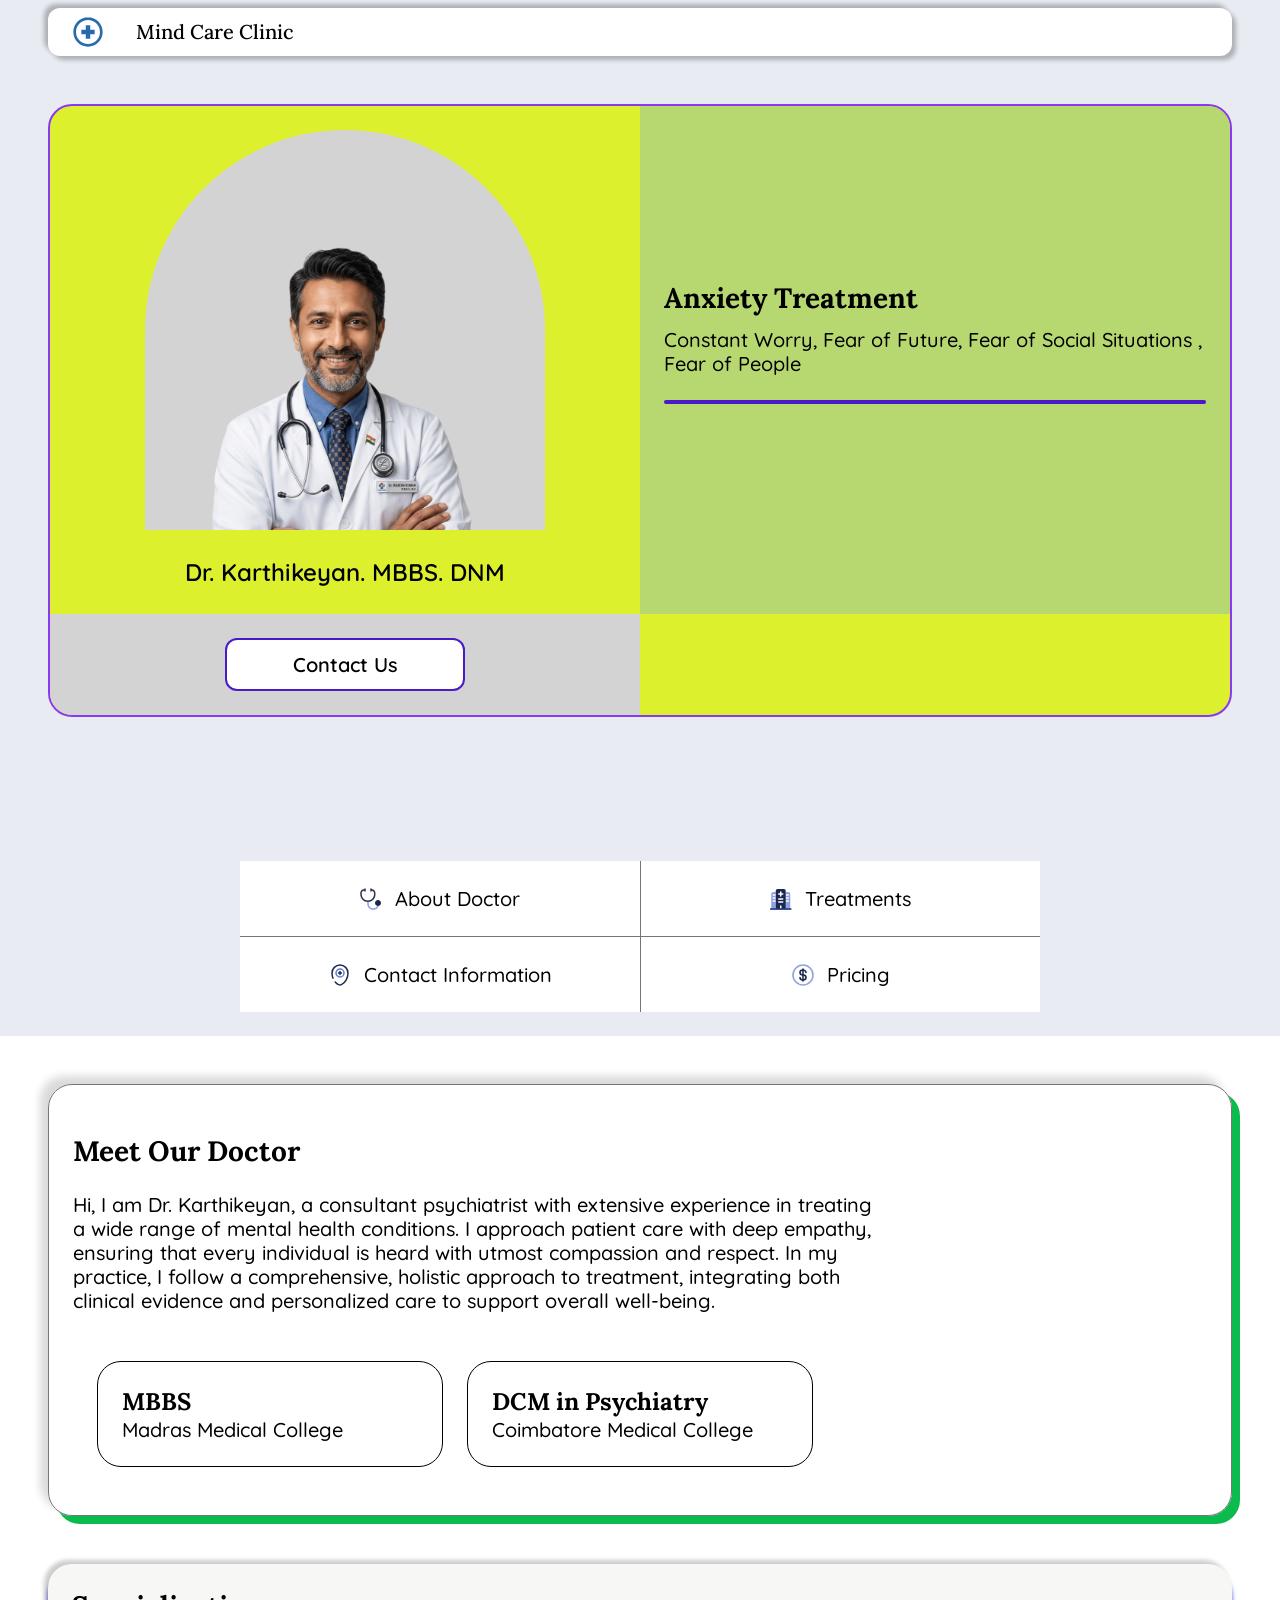
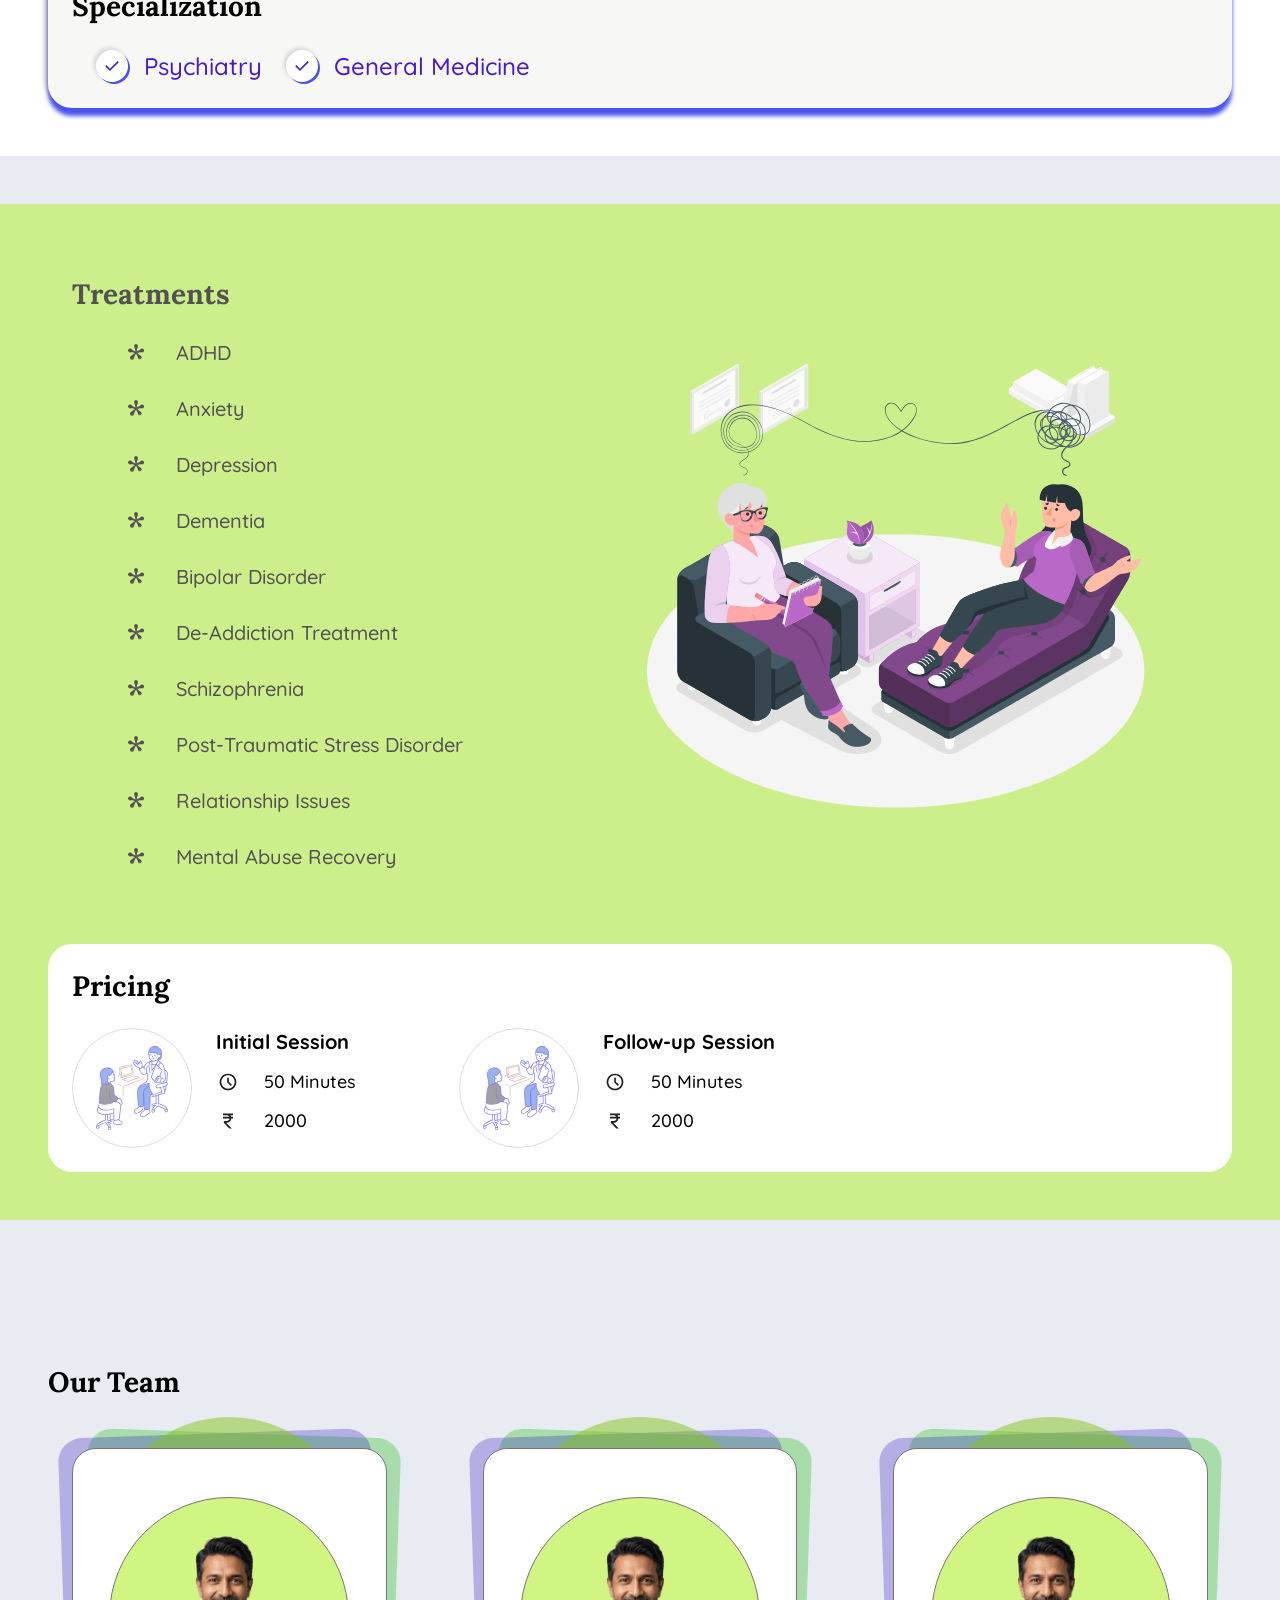
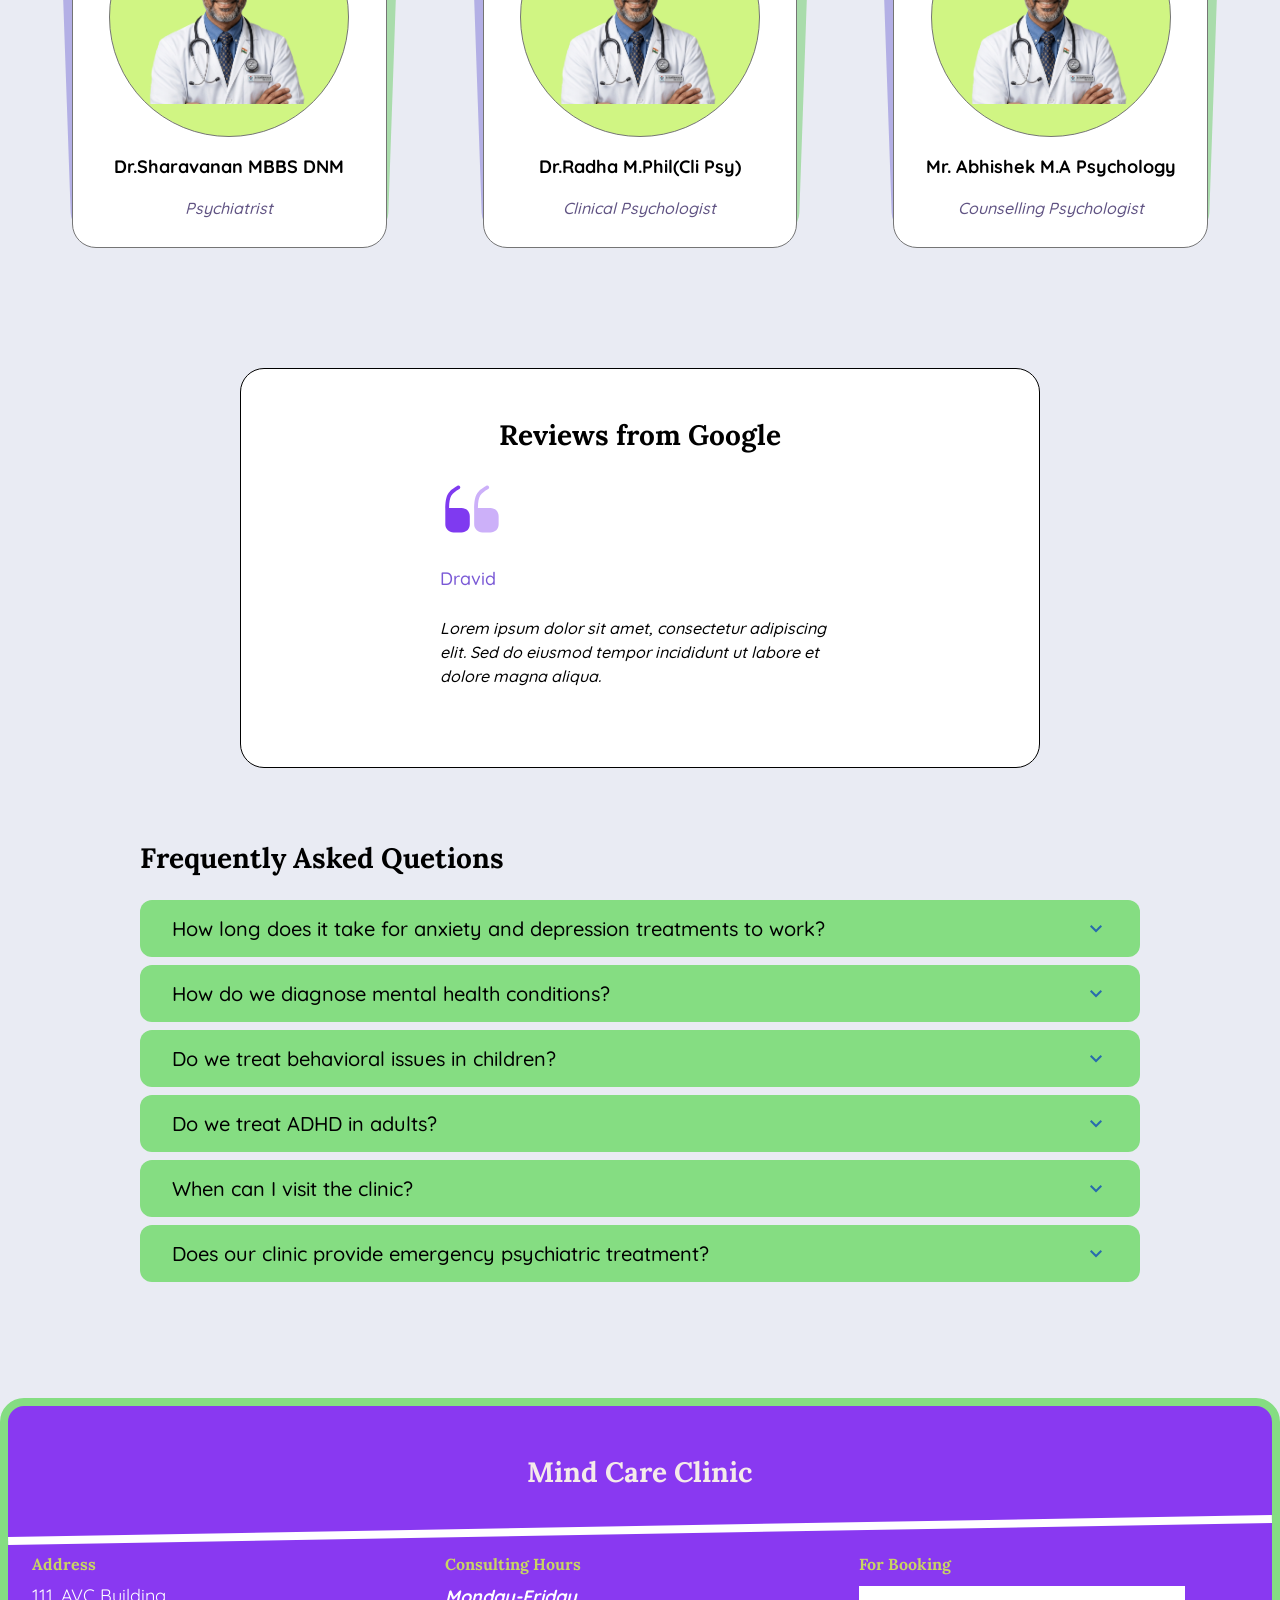
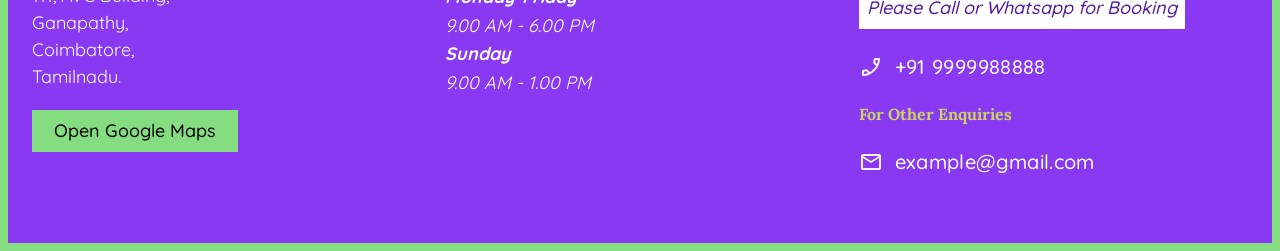
==== commit 900a265f: "changes" ====
--- a/index.html
+++ b/index.html
@@ -1038,7 +1038,7 @@
 
                                <div class="dprofile-faqs-item-content">
 
-                                      There is no single timeline because everyone’s body and mind respond differently. However, most treatments—like therapy, medication, or a combination of both—typically take 4 to 8 weeks to show noticeable, steady improvements. Some people may feel slight shifts earlier, while others need a bit more time to find the right treatment fit.
+                                      There is no single timeline because everyone's body and mind respond differently. However, most treatments-like therapy, medication, or a combination of both-typically take 4 to 8 weeks to show noticeable, steady improvements. Some people may feel slight shifts earlier, while others need a bit more time to find the right treatment fit.
                                </div>
                              
                           </li>
--- a/assets/css/doctorprofile.css
+++ b/assets/css/doctorprofile.css
@@ -1131,7 +1131,6 @@
     list-style: none;
     padding: 0px;
     margin-top: 8px;
-    background-color: #4c5cee;
 
 }
 .dprofile-location-info li
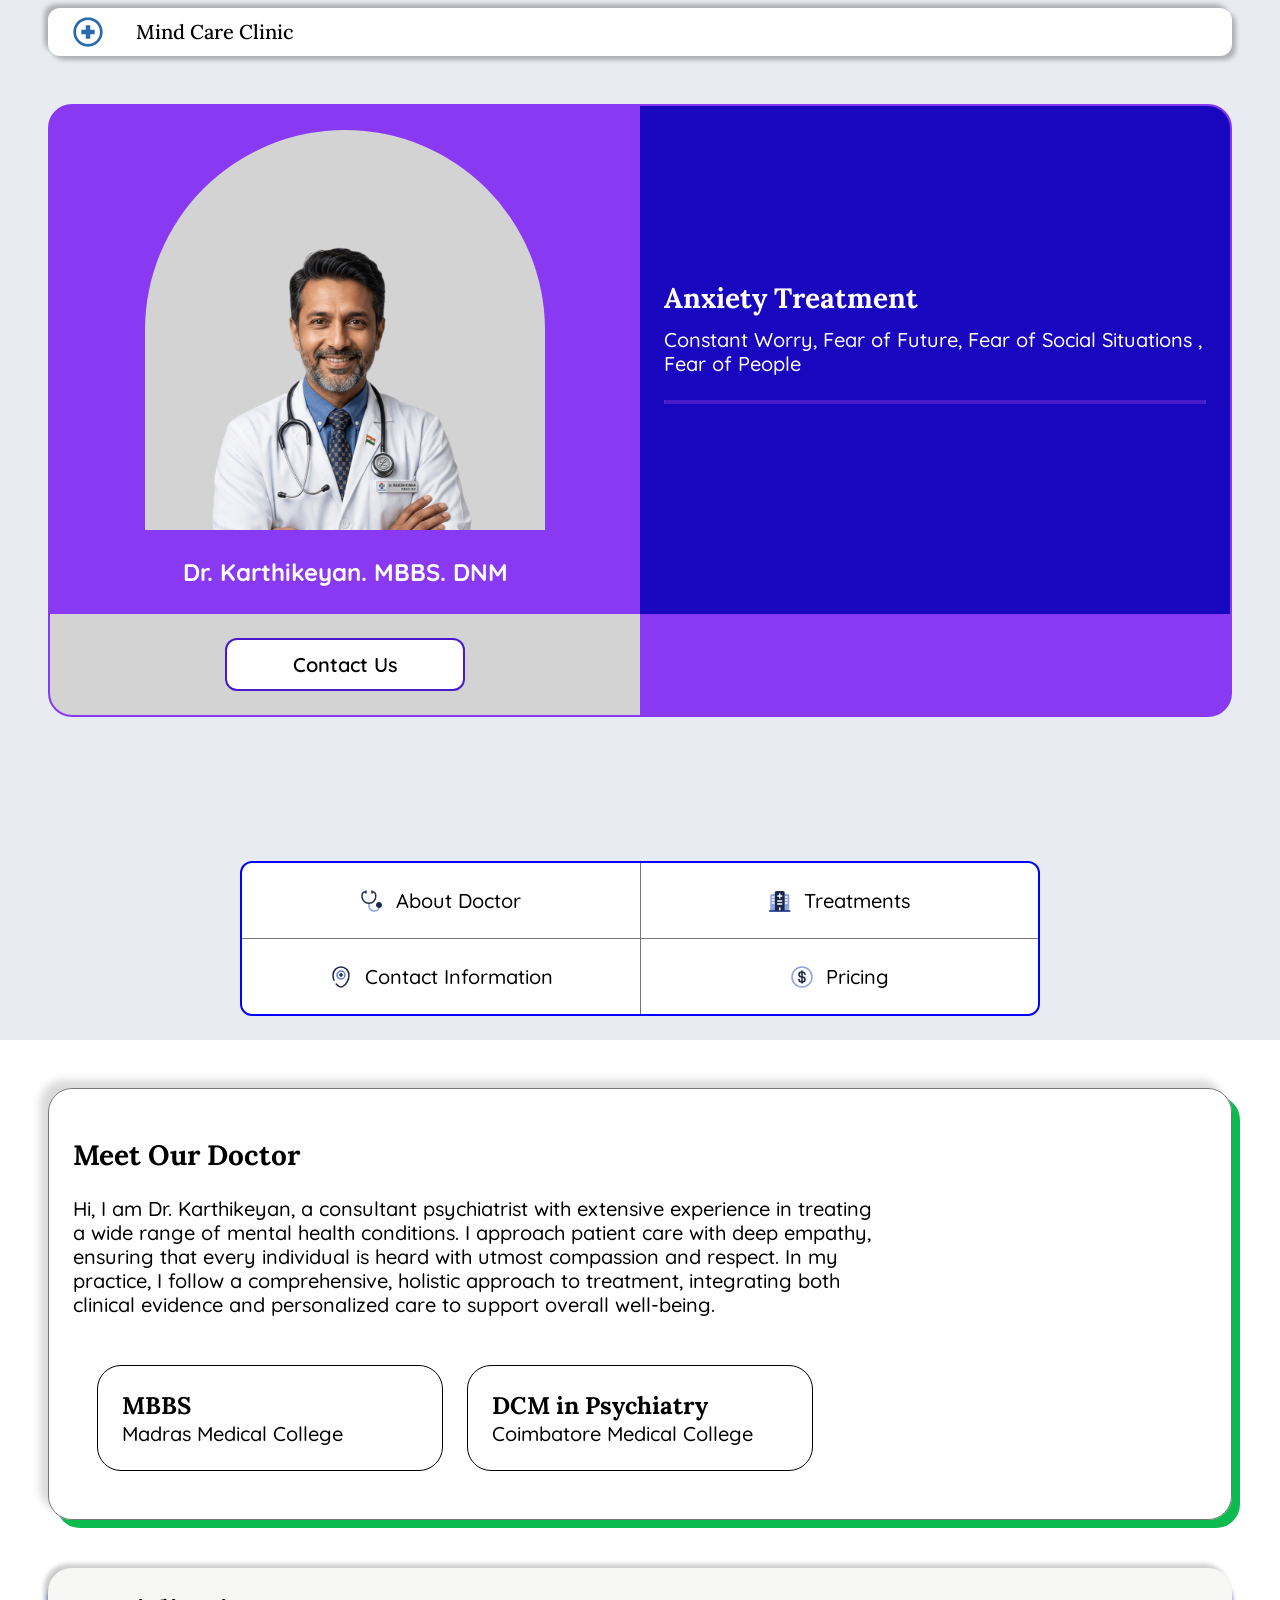
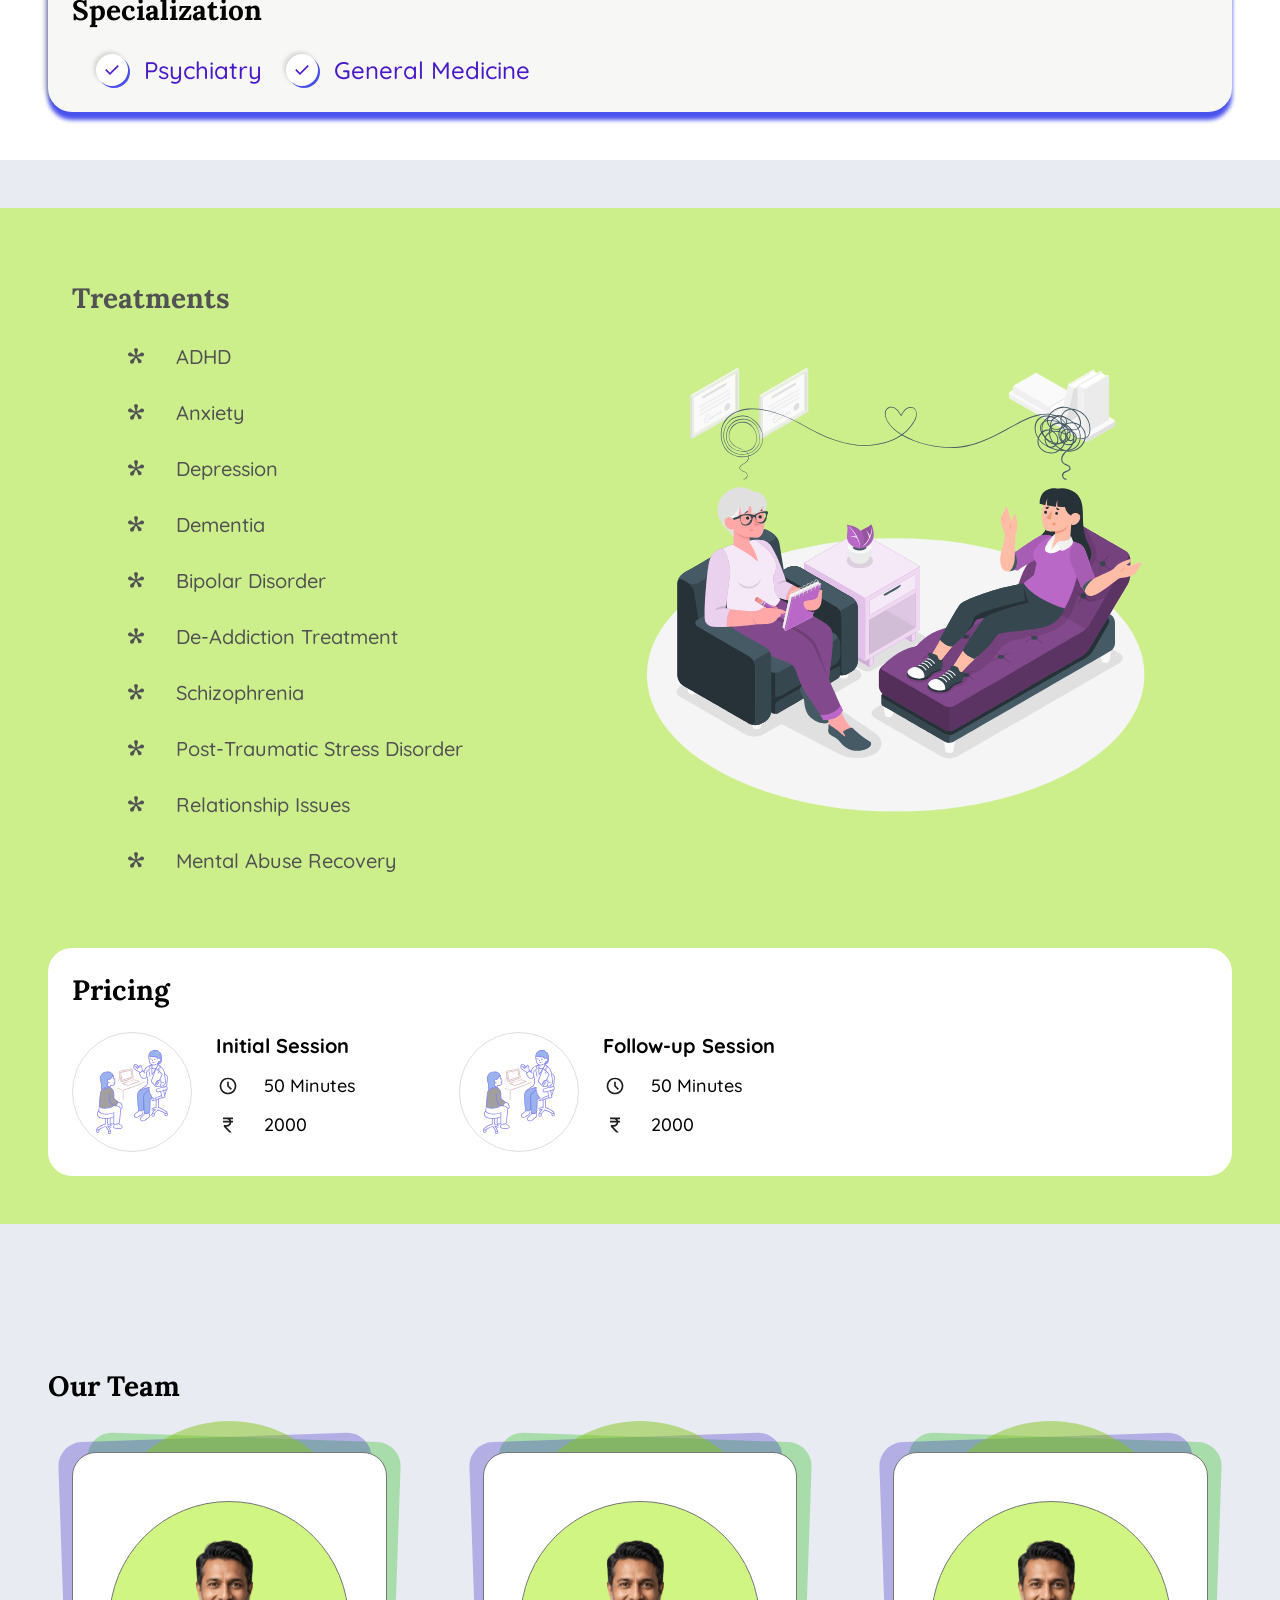
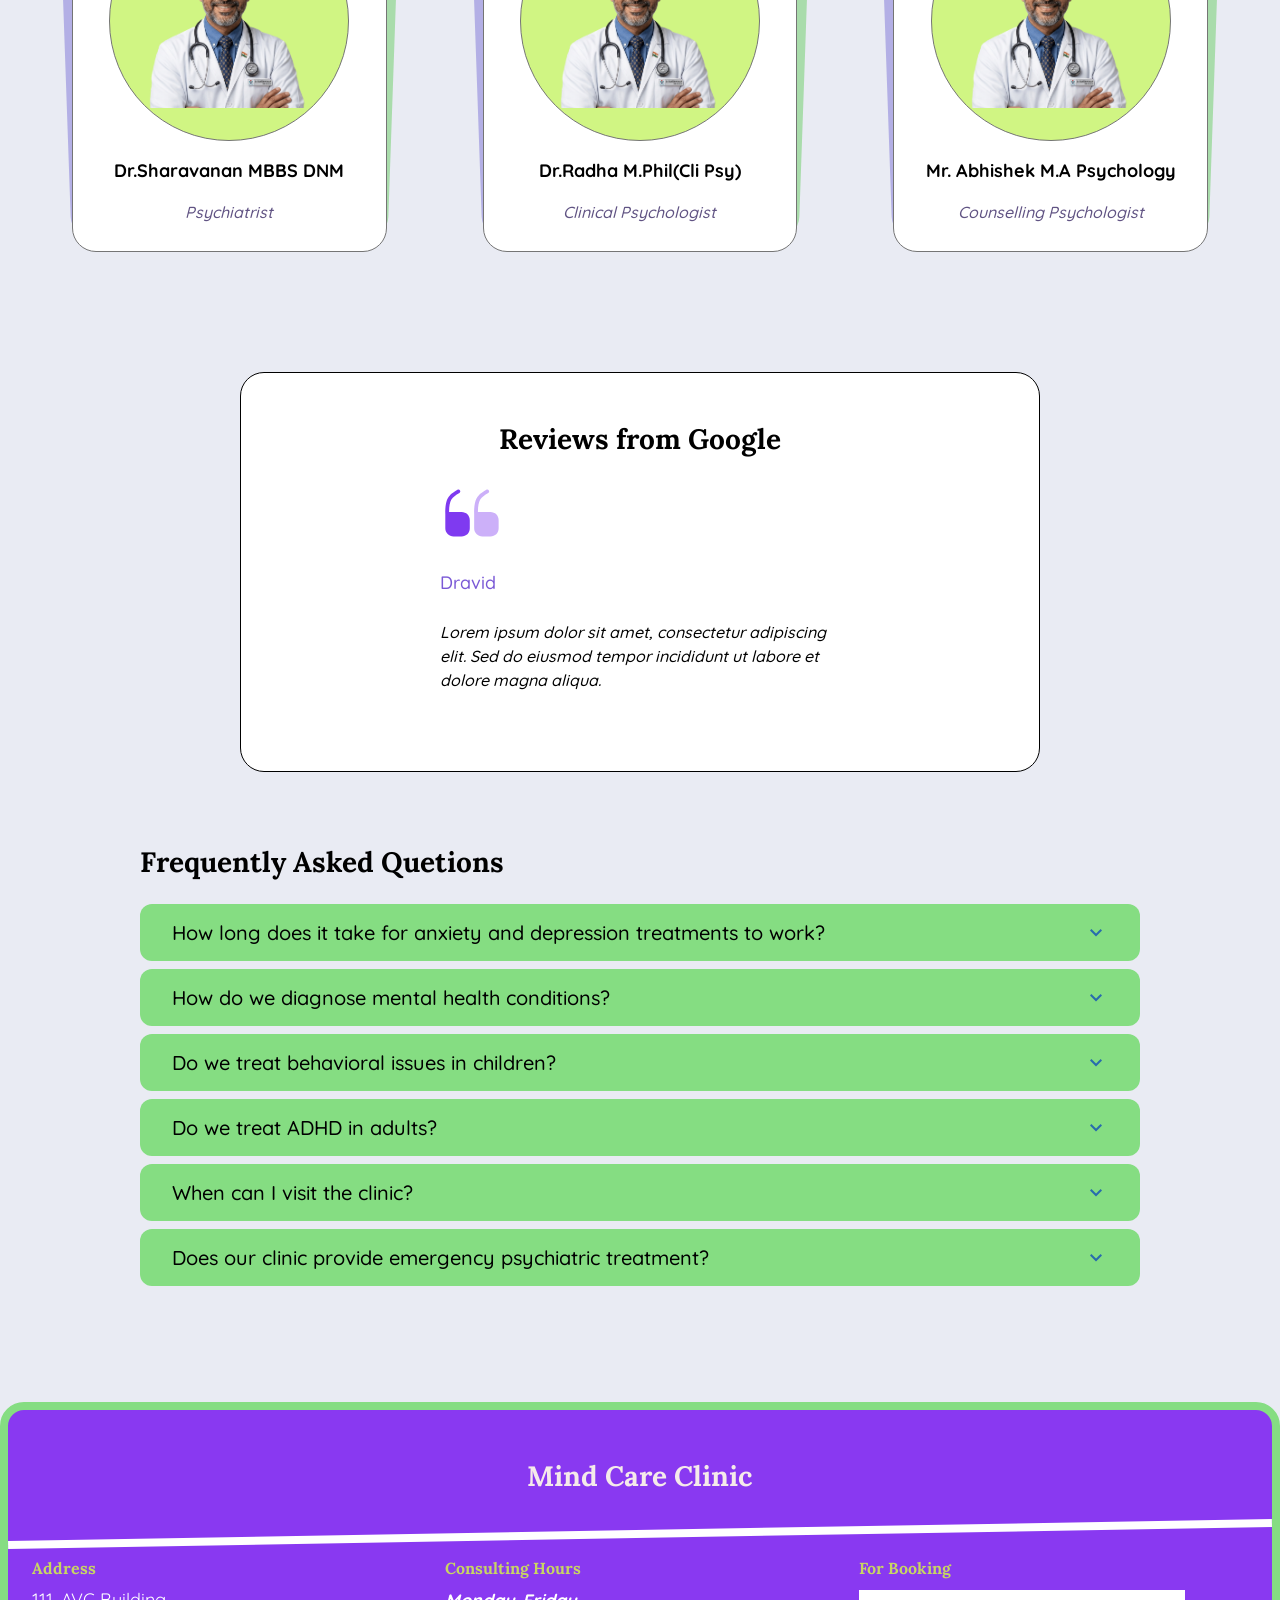
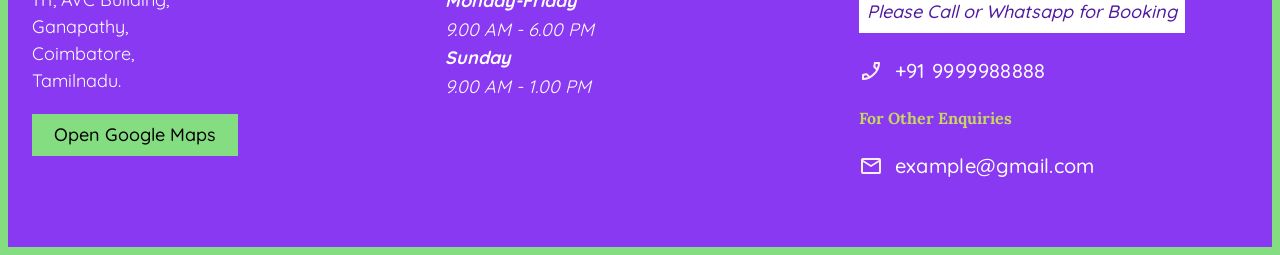
==== commit acce490d: "changes" ====
--- a/index.html
+++ b/index.html
@@ -2,7 +2,10 @@
 
 <head>
 
-  <meta name="viewport" content="width=device-width, initial-scale=1.0"> 
+  <meta name="viewport" content="width=device-width, initial-scale=1.0">
+  
+  <meta charset="UTF-8">
+
 
   <link rel="icon" type="image/svg" href="assets/images/dprofile_icons/medical-circle.svg">
 
@@ -134,7 +137,7 @@
 
          <div class="section-container">
 
-              <div class="dprofile-hero-card">
+              <div class="dprofile-hero-card ">
                         <div class="dprofile-hero-card-grid">
 
                               <div class="dprofile-hero-card-grid-column">
@@ -331,9 +334,9 @@
     <section>
           <div class="section-container">
 
-                <div class="dprofile-menu-grid-wrapper">
-
-                      <div class="dprofile-menu-grid">
+                <div class="dprofile-menu-grid-wrapper ">
+
+                      <div class="dprofile-menu-grid ">
                               <div class="dprofile-menu-grid-column">
                                 <a class="menu-grid-link" href="#about-part" > <img src="assets/images/dprofile_icons/stetho.svg" style ="width: 24px;height:24px"/>  About Doctor
                                  </a>
--- a/assets/css/doctorprofile.css
+++ b/assets/css/doctorprofile.css
@@ -213,9 +213,56 @@
 }
 
 
+.glass-card {
+ 
+  background: rgba(255, 255, 255, 0.15);
+  backdrop-filter: blur(20px);
+  -webkit-backdrop-filter: blur(20px);
+  border-radius: 20px;
+  border: 1px solid rgba(255, 255, 255, 0.3);
+  box-shadow: 
+    0 8px 32px rgba(0, 0, 0, 0.1),
+    inset 0 1px 0 rgba(255, 255, 255, 0.5),
+    inset 0 -1px 0 rgba(255, 255, 255, 0.1),
+    inset 0 0 20px 10px rgba(255, 255, 255, 1);
+  position: relative;
+  overflow: hidden;
+}
+
+.glass-card::before {
+  content: '';
+  position: absolute;
+  top: 0;
+  left: 0;
+  right: 0;
+  height: 1px;
+  background: linear-gradient(
+    90deg,
+    transparent,
+    rgba(255, 255, 255, 0.8),
+    transparent
+  );
+}
+
+.glass-card::after {
+  content: '';
+  position: absolute;
+  top: 0;
+  left: 0;
+  width: 1px;
+  height: 100%;
+  background: linear-gradient(
+    180deg,
+    rgba(255, 255, 255, 0.8),
+    transparent,
+    rgba(255, 255, 255, 0.3)
+  );
+}
+
 .dprofile-hero-card
 {
     background-color: #DCF02E;
+    background-color: #8939f1;
     padding: 0px;
     border-radius: 24px;
 
@@ -244,6 +291,9 @@
 {
     background-color: #b7d871;
 
+    background-color: #1907bf;
+    color:#fff;
+
 
       /* background-image: linear-gradient(to right, #acacac 1px, transparent 1px),
      linear-gradient(to bottom, #acacac 1px, transparent 1px);
@@ -291,9 +341,11 @@
 {
   font-size: 24px;
   line-height: 36px;
-  font-weight: 600;
+  font-weight: 700;
   text-align: center;
   max-width: 400px;
+  color: #fff;
+  
 }
 
 .dprofile-hero-title-text-wrapper
@@ -342,11 +394,16 @@
     grid-template-columns: repeat(12, minmax(10px, 1fr));
     gap:1px;
     background-color: #757575;
+    background-color: #757575;
 
     max-width: 800px;
 
     margin-left: auto;
     margin-right: auto;
+
+        border: 2px solid blue;
+    border-radius: 12px;
+    overflow: hidden;
 
     
 }
